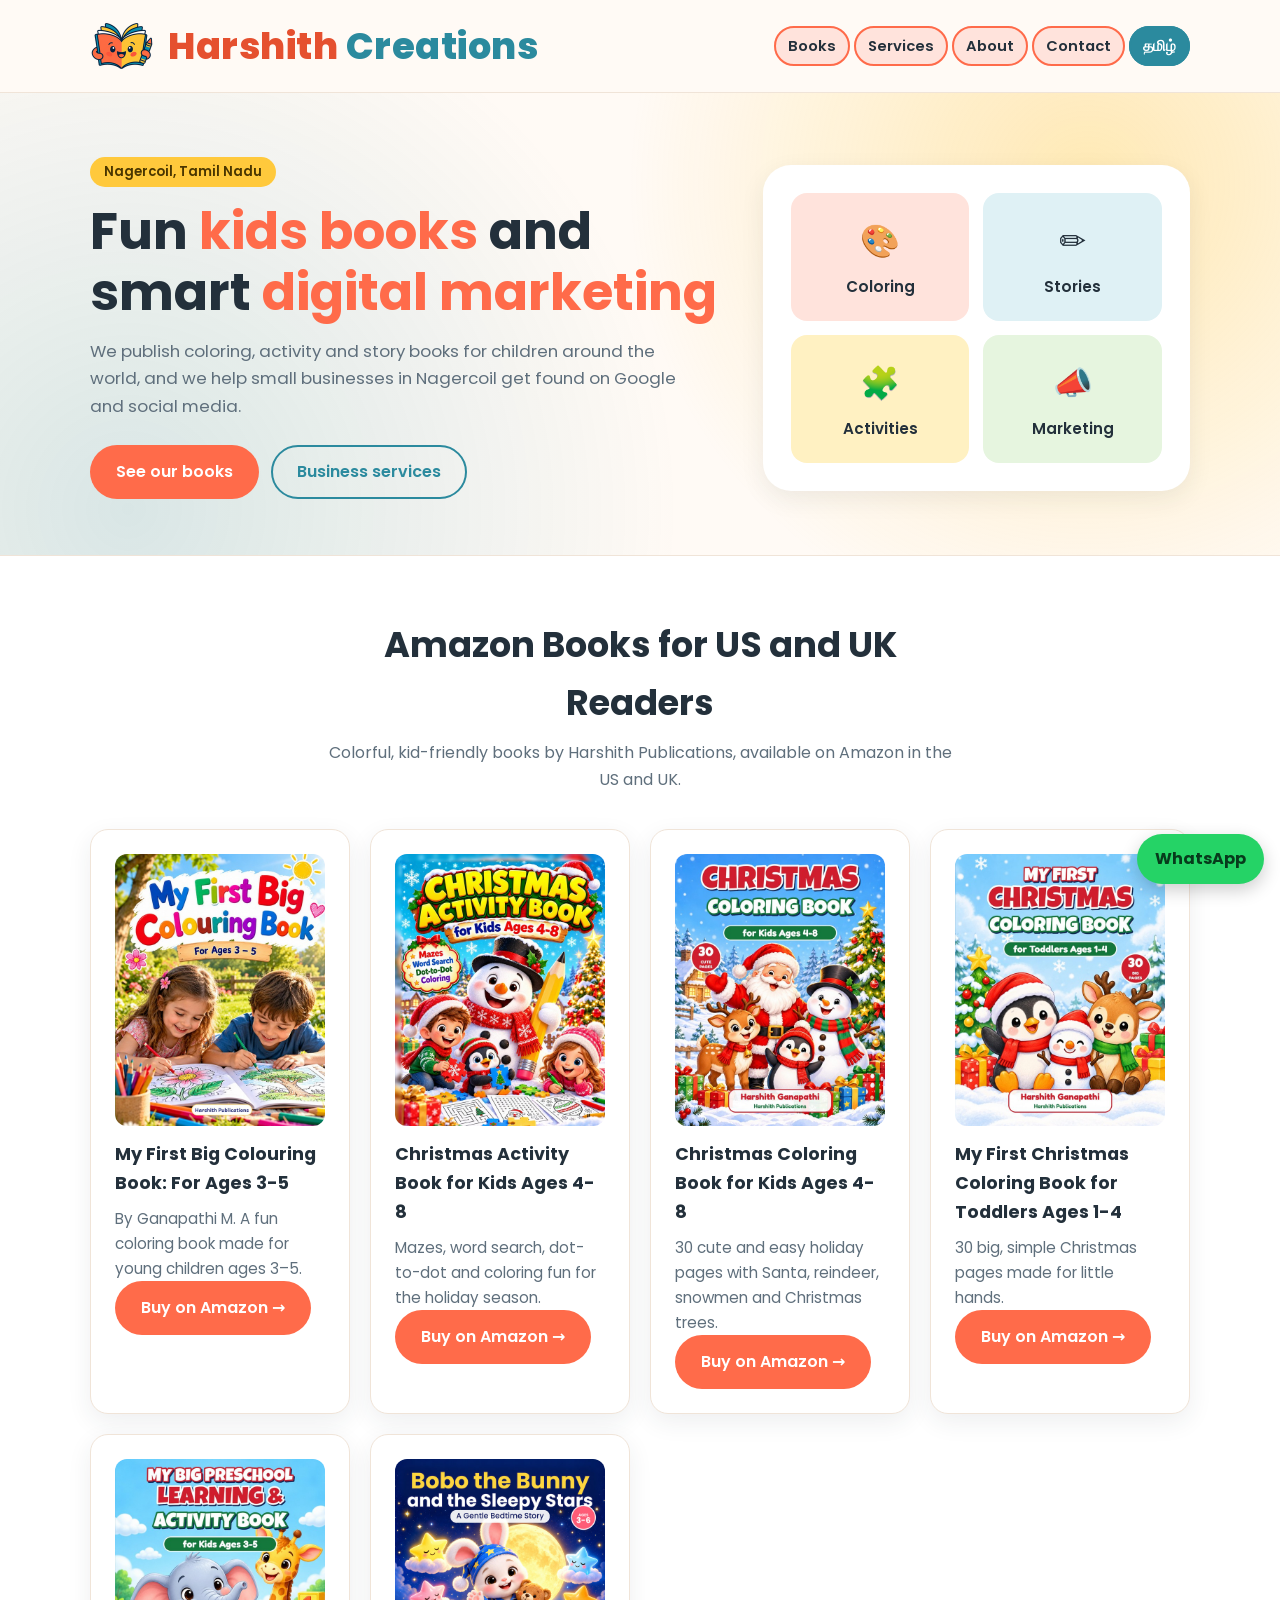
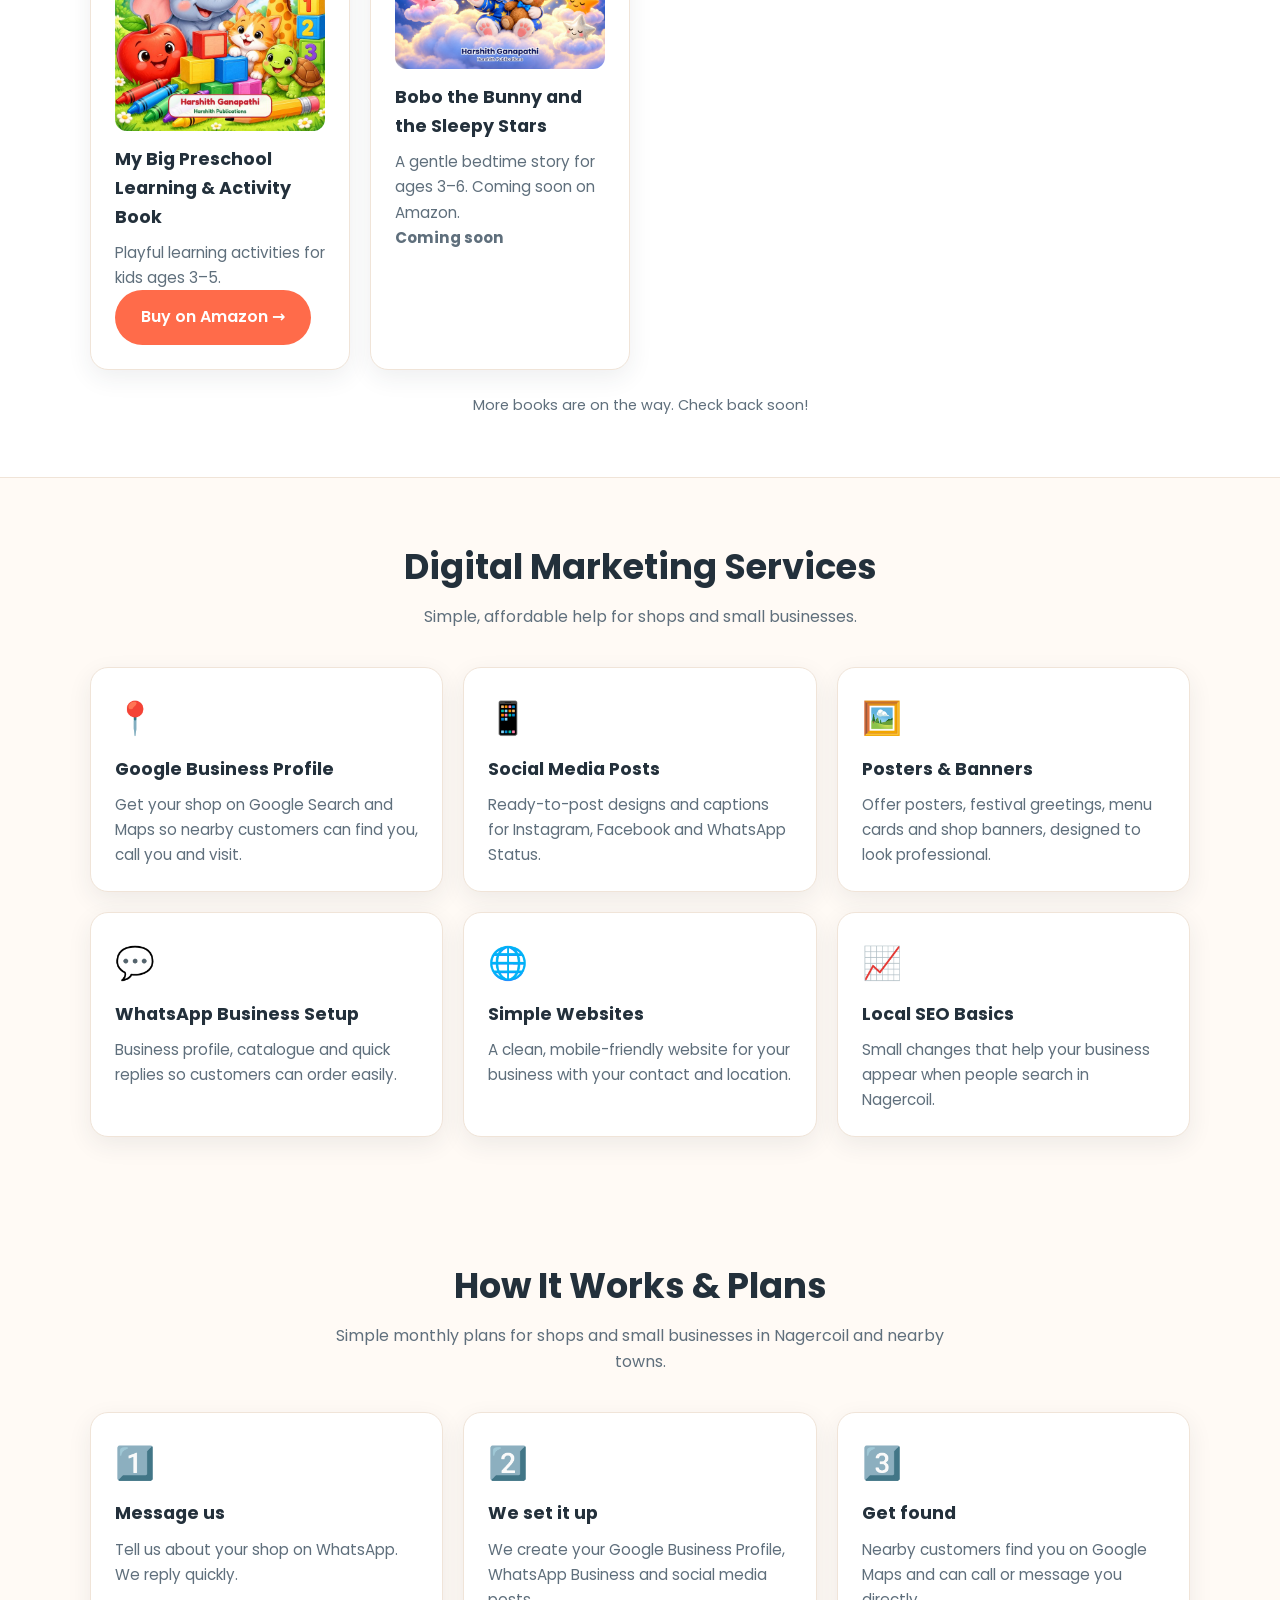
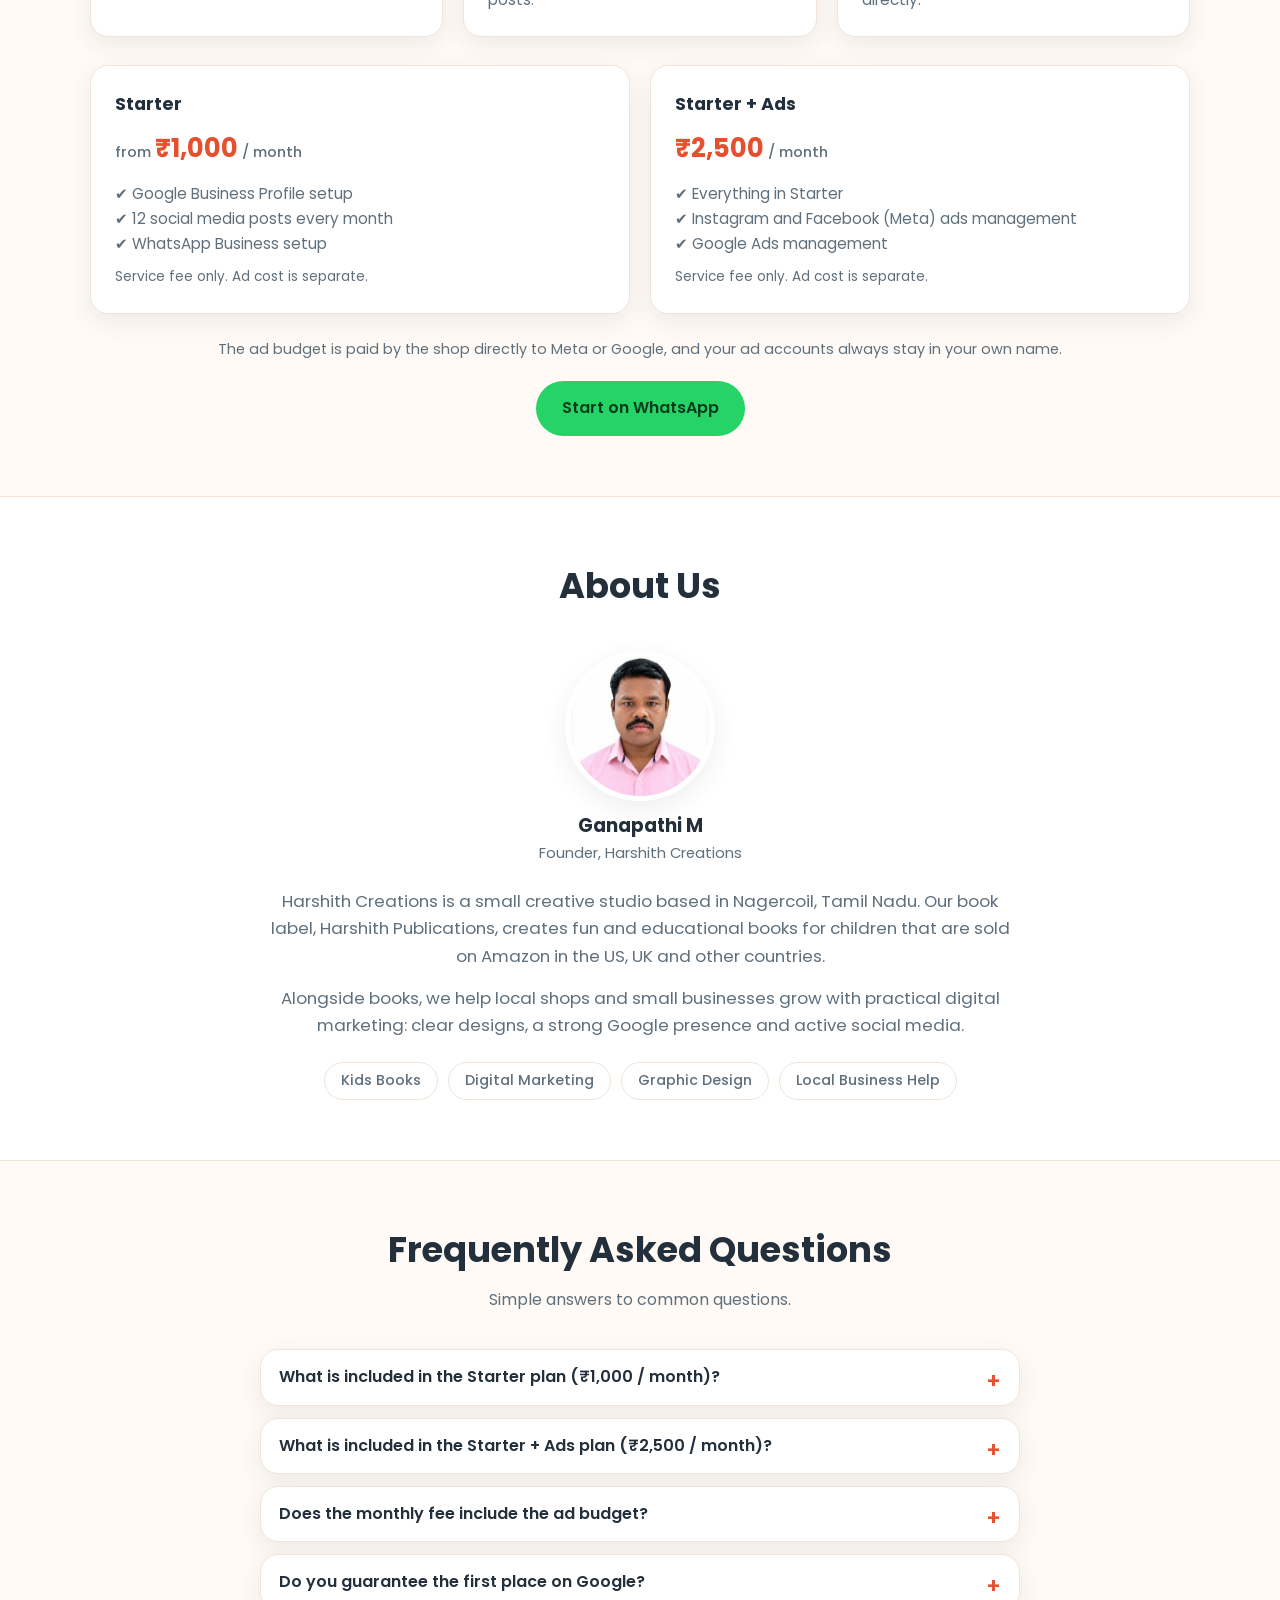
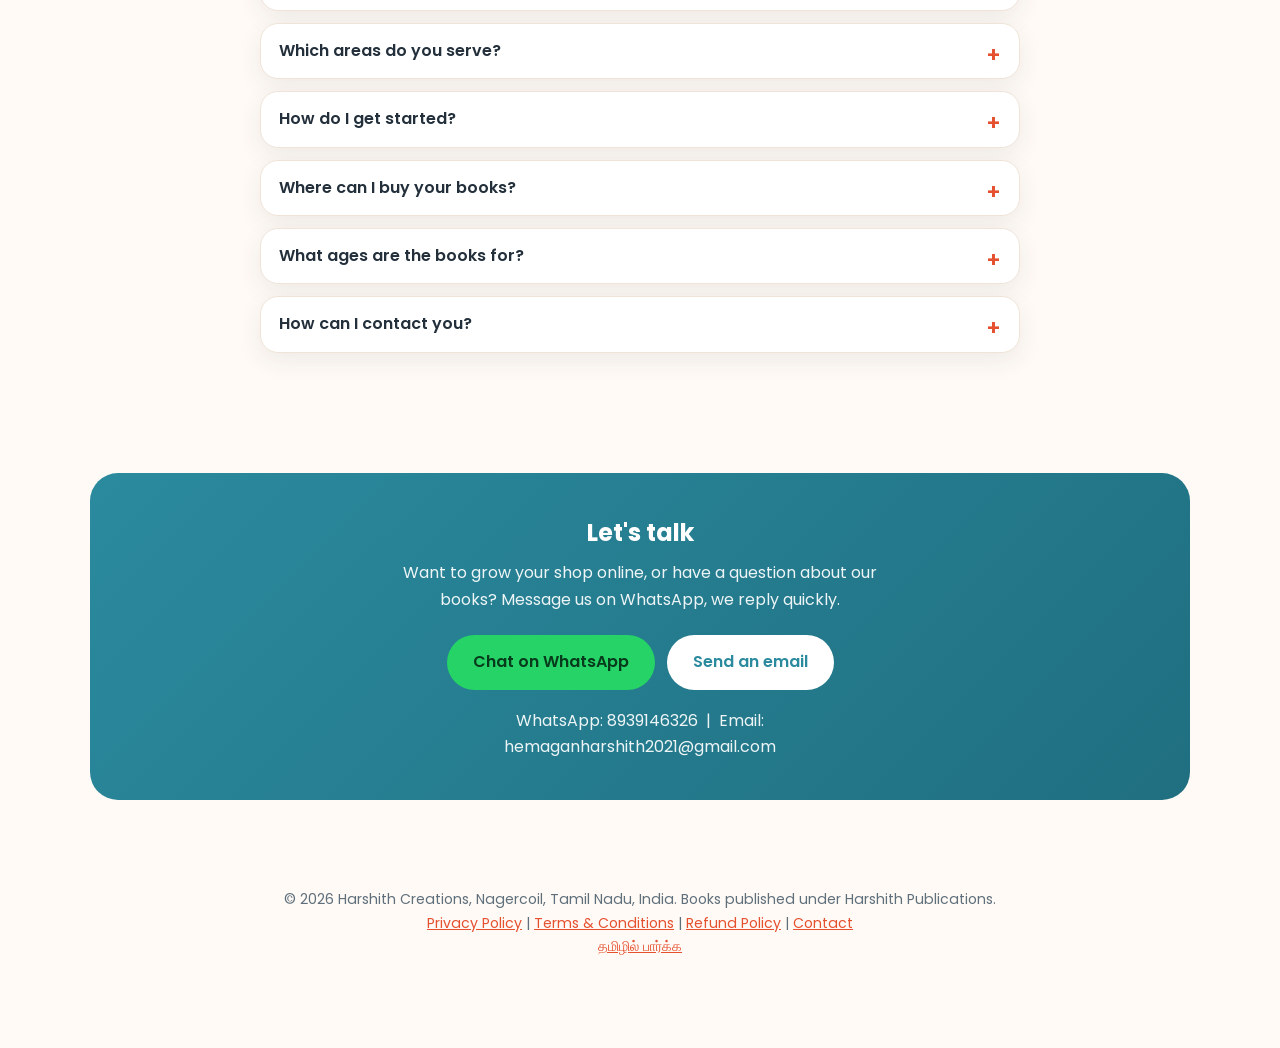
==== index.html @ a9f91e58 "Add links to privacy, terms, refund, and contact pages" ====
<!DOCTYPE html>
<html lang="en">
<head>
  <meta charset="utf-8">
  <meta name="viewport" content="width=device-width, initial-scale=1">
  <title>Harshith Creations | Kids Books &amp; Digital Marketing in Nagercoil</title>
  <meta name="description" content="Harshith Creations: kids coloring, activity and story books by Harshith Publications, plus digital marketing, Google Business Profile and design services for small businesses in Nagercoil, Tamil Nadu.">

  <!-- TODO: replace ganapathi2021 with your GitHub username (see README.txt) -->
  <link rel="canonical" href="https://ganapathi2021.github.io/harshithcreations/">
  <link rel="alternate" hreflang="en" href="https://ganapathi2021.github.io/harshithcreations/">
  <link rel="alternate" hreflang="ta" href="https://ganapathi2021.github.io/harshithcreations/ta.html">
  <link rel="alternate" hreflang="x-default" href="https://ganapathi2021.github.io/harshithcreations/">

  <meta property="og:title" content="Harshith Creations">
  <meta property="og:description" content="Kids books and digital marketing services from Nagercoil, Tamil Nadu.">
  <meta property="og:type" content="website">
    <meta property="og:image" content="https://ganapathi2021.github.io/harshithcreations/logo.png">

  <!-- Google Search Console verification tag goes here (Claude will give you the exact line) -->

  <link rel="preconnect" href="https://fonts.googleapis.com">
  <link rel="preconnect" href="https://fonts.gstatic.com" crossorigin>
  <link href="https://fonts.googleapis.com/css2?family=Poppins:wght@400;500;600;700&display=swap" rel="stylesheet">
  <link rel="icon" type="image/png" href="favicon.png">
  <link rel="apple-touch-icon" href="apple-touch-icon.png">
  <link rel="stylesheet" href="style.css?v=6">

  <script type="application/ld+json">
  {
    "@context": "https://schema.org",
    "@type": "ProfessionalService",
    "name": "Harshith Creations",
    "description": "Kids books publisher and digital marketing freelancer serving small businesses in Nagercoil, Tamil Nadu.",
    "url": "https://ganapathi2021.github.io/harshithcreations/",
    "areaServed": ["Nagercoil", "Kanyakumari", "Tamil Nadu"],
    "address": { "@type": "PostalAddress", "addressLocality": "Nagercoil", "addressRegion": "Tamil Nadu", "addressCountry": "IN" }
  }
  </script>
</head>
<body>

<header class="site-header">
  <div class="wrap nav">
    <a class="logo" href="#home"><img src="logo-small.png" alt="" width="40" height="40"><span class="logo-text">Harshith <span>Creations</span></span></a>
    <ul class="nav-links">
      <li><a href="#books">Books</a></li>
      <li><a href="#services">Services</a></li>
      <li><a href="#about">About</a></li>
      <li><a href="#contact">Contact</a></li>
      <li><a class="lang-btn" href="ta.html" hreflang="ta" lang="ta">தமிழ்</a></li>
    </ul>
  </div>
</header>

<main>
  <!-- HOME -->
  <section class="hero" id="home">
    <div class="wrap hero-grid">
      <div>
        <span class="eyebrow">Nagercoil, Tamil Nadu</span>
        <h1>Fun <em>kids books</em> and smart <em>digital marketing</em></h1>
        <p>We publish coloring, activity and story books for children around the world, and we help small businesses in Nagercoil get found on Google and social media.</p>
        <div class="btn-row">
          <a class="btn btn-primary" href="#books">See our books</a>
          <a class="btn btn-outline" href="#services">Business services</a>
        </div>
      </div>
      <div class="hero-art" aria-hidden="true">
        <div class="tile t1"><span class="emoji">🎨</span>Coloring</div>
        <div class="tile t2"><span class="emoji">✏️</span>Stories</div>
        <div class="tile t3"><span class="emoji">🧩</span>Activities</div>
        <div class="tile t4"><span class="emoji">📣</span>Marketing</div>
      </div>
    </div>
  </section>

  <!-- BOOKS -->
  <section class="alt" id="books">
    <div class="wrap">
      <div class="section-head">
                <h2>Amazon Books for US and UK Readers</h2>
        <p>Colorful, kid-friendly books by Harshith Publications, available on Amazon in the US and UK.</p>
      </div>
      <div class="grid cols-4">
        <!-- EDIT: change the title, text and Amazon link of each book. Copy a whole <article> block to add a new book. -->
        <article class="card">
                    <img class="book-cover-img" src="colouring-cover.jpg" width="600" height="776" alt="My First Big Colouring Book cover for ages 3 to 5" loading="lazy" style="width:100%;height:auto;aspect-ratio:600/776;object-fit:contain;border-radius:12px;margin-bottom:14px">
          <h3>My First Big Colouring Book: For Ages 3-5</h3>
          <p>By Ganapathi M. A fun coloring book made for young children ages 3–5.</p>
          <a class="btn btn-primary" href="https://www.amazon.com/dp/B0HP5ZJVD1" target="_blank" rel="noopener noreferrer">Buy on Amazon →</a>
        </article>
                <article class="card">
          <img class="book-cover-img" src="christmas-activity-cover.jpg" width="600" height="776" alt="Christmas Activity Book for Kids Ages 4-8 cover" loading="lazy" style="width:100%;height:auto;aspect-ratio:600/776;object-fit:contain;border-radius:12px;margin-bottom:14px">
          <h3>Christmas Activity Book for Kids Ages 4-8</h3>
          <p>Mazes, word search, dot-to-dot and coloring fun for the holiday season.</p>
          <a class="btn btn-primary" href="https://www.amazon.com/dp/B0HP4TWHZS" target="_blank" rel="noopener noreferrer">Buy on Amazon →</a>
        </article>
        <article class="card">
          <img class="book-cover-img" src="christmas-coloring-cover.jpg" width="600" height="776" alt="Christmas Coloring Book for Kids Ages 4-8 cover" loading="lazy" style="width:100%;height:auto;aspect-ratio:600/776;object-fit:contain;border-radius:12px;margin-bottom:14px">
          <h3>Christmas Coloring Book for Kids Ages 4-8</h3>
          <p>30 cute and easy holiday pages with Santa, reindeer, snowmen and Christmas trees.</p>
          <a class="btn btn-primary" href="https://www.amazon.com/dp/B0HP8HH8BW" target="_blank" rel="noopener noreferrer">Buy on Amazon →</a>
        </article>
        <article class="card">
          <img class="book-cover-img" src="toddler-coloring-cover.jpg" width="600" height="776" alt="My First Christmas Coloring Book for Toddlers Ages 1-4 cover" loading="lazy" style="width:100%;height:auto;aspect-ratio:600/776;object-fit:contain;border-radius:12px;margin-bottom:14px">
          <h3>My First Christmas Coloring Book for Toddlers Ages 1-4</h3>
          <p>30 big, simple Christmas pages made for little hands.</p>
          <a class="btn btn-primary" href="https://www.amazon.com/dp/B0HP7FWL5F" target="_blank" rel="noopener noreferrer">Buy on Amazon →</a>
        </article>
        <article class="card">
          <img class="book-cover-img" src="preschool-cover.jpg" width="600" height="776" alt="My Big Preschool Learning and Activity Book for kids ages 3 to 5 cover" loading="lazy" style="width:100%;height:auto;aspect-ratio:600/776;object-fit:contain;border-radius:12px;margin-bottom:14px">
          <h3>My Big Preschool Learning &amp; Activity Book</h3>
          <p>Playful learning activities for kids ages 3–5.</p>
          <a class="btn btn-primary" href="https://www.amazon.com/dp/B0HP746MTR" target="_blank" rel="noopener noreferrer">Buy on Amazon →</a>
        </article>
        <article class="card">
          <img class="book-cover-img" src="bobo-cover.jpg" width="600" height="600" alt="Bobo the Bunny and the Sleepy Stars bedtime picture book cover, ages 3 to 6" loading="lazy" style="width:100%;height:auto;aspect-ratio:1/1;object-fit:contain;border-radius:12px;margin-bottom:14px">
          <h3>Bobo the Bunny and the Sleepy Stars</h3>
          <p>A gentle bedtime story for ages 3–6. Coming soon on Amazon.</p>
          <p><strong>Coming soon</strong></p>
        </article>
      </div>
      <p class="note">More books are on the way. Check back soon!</p>
    </div>
  </section>

  <!-- SERVICES -->
  <section id="services">
    <div class="wrap">
      <div class="section-head">
        <h2>Digital Marketing Services</h2>
        <p>Simple, affordable help for shops and small businesses.</p>
      </div>
      <div class="grid cols-3">
        <article class="card"><span class="icon">📍</span><h3>Google Business Profile</h3><p>Get your shop on Google Search and Maps so nearby customers can find you, call you and visit.</p></article>
        <article class="card"><span class="icon">📱</span><h3>Social Media Posts</h3><p>Ready-to-post designs and captions for Instagram, Facebook and WhatsApp Status.</p></article>
        <article class="card"><span class="icon">🖼️</span><h3>Posters &amp; Banners</h3><p>Offer posters, festival greetings, menu cards and shop banners, designed to look professional.</p></article>
        <article class="card"><span class="icon">💬</span><h3>WhatsApp Business Setup</h3><p>Business profile, catalogue and quick replies so customers can order easily.</p></article>
        <article class="card"><span class="icon">🌐</span><h3>Simple Websites</h3><p>A clean, mobile-friendly website for your business with your contact and location.</p></article>
        <article class="card"><span class="icon">📈</span><h3>Local SEO Basics</h3><p>Small changes that help your business appear when people search in Nagercoil.</p></article>
      </div>
    </div>
  </section>
  <!-- PRICING -->
  <section id="pricing">
    <div class="wrap">
      <div class="section-head">
        <h2>How It Works &amp; Plans</h2>
        <p>Simple monthly plans for shops and small businesses in Nagercoil and nearby towns.</p>
      </div>
      <div class="grid cols-3">
        <article class="card"><span class="icon">1️⃣</span><h3>Message us</h3><p>Tell us about your shop on WhatsApp. We reply quickly.</p></article>
        <article class="card"><span class="icon">2️⃣</span><h3>We set it up</h3><p>We create your Google Business Profile, WhatsApp Business and social media posts.</p></article>
        <article class="card"><span class="icon">3️⃣</span><h3>Get found</h3><p>Nearby customers find you on Google Maps and can call or message you directly.</p></article>
      </div>
      <div class="grid cols-2" style="margin-top:28px">
        <article class="card">
          <h3>Starter</h3>
          <p style="font-size:1.6rem;font-weight:700;color:var(--brand-dark);margin:4px 0 12px"><span style="font-size:0.9rem;font-weight:500;color:var(--muted)">from </span>₹1,000<span style="font-size:0.9rem;font-weight:500;color:var(--muted)"> / month</span></p>
          <p>✔ Google Business Profile setup</p>
          <p>✔ 12 social media posts every month</p>
          <p>✔ WhatsApp Business setup</p>
                    <p style="font-size:0.85rem;margin-top:10px">Service fee only. Ad cost is separate.</p>
        </article>
        <article class="card">
          <h3>Starter + Ads</h3>
          <p style="font-size:1.6rem;font-weight:700;color:var(--brand-dark);margin:4px 0 12px">₹2,500<span style="font-size:0.9rem;font-weight:500;color:var(--muted)"> / month</span></p>
          <p>✔ Everything in Starter</p>
          <p>✔ Instagram and Facebook (Meta) ads management</p>
          <p>✔ Google Ads management</p>
                    <p style="font-size:0.85rem;margin-top:10px">Service fee only. Ad cost is separate.</p>
        </article>
      </div>
      <p class="note">The ad budget is paid by the shop directly to Meta or Google, and your ad accounts always stay in your own name.</p>
      <div class="btn-row" style="justify-content:center;margin-top:20px">
        <a class="btn btn-wa" href="https://wa.me/918939146326?text=Hello%20Harshith%20Creations%2C%20I%20want%20to%20know%20about%20your%20plans" target="_blank" rel="noopener">Start on WhatsApp</a>
      </div>
    </div>
  </section>
  <!-- ABOUT -->
  <section class="alt" id="about">
    <div class="wrap">
      <div class="section-head"><h2>About Us</h2></div>
      <div class="owner">
        <img src="owner.jpg" alt="Ganapathi, founder of Harshith Creations" width="150" height="150">
        <p class="owner-name">Ganapathi M</p>
        
        <p class="owner-role">Founder, Harshith Creations</p>
      </div>
      <div class="about-text">
        <p>Harshith Creations is a small creative studio based in Nagercoil, Tamil Nadu. Our book label, Harshith Publications, creates fun and educational books for children that are sold on Amazon in the US, UK and other countries.</p>
        <p>Alongside books, we help local shops and small businesses grow with practical digital marketing: clear designs, a strong Google presence and active social media.</p>
        <div class="chips">
          <span class="chip">Kids Books</span><span class="chip">Digital Marketing</span><span class="chip">Graphic Design</span><span class="chip">Local Business Help</span>
        </div>
      </div>
    </div>
  </section>
  <!-- FAQ -->
  <section id="faq">
    <div class="wrap">
      <div class="section-head">
        <h2>Frequently Asked Questions</h2>
        <p>Simple answers to common questions.</p>
      </div>
      <div class="faq">
        <details>
          <summary>What is included in the Starter plan (₹1,000 / month)?</summary>
          <p>Google Business Profile setup, 12 social media posts every month, and WhatsApp Business setup.</p>
        </details>
        <details>
          <summary>What is included in the Starter + Ads plan (₹2,500 / month)?</summary>
          <p>Everything in the Starter plan, plus management of your Instagram, Facebook (Meta) and Google Ads campaigns.</p>
        </details>
        <details>
          <summary>Does the monthly fee include the ad budget?</summary>
          <p>No. The monthly fee is for our service only. The ad budget is paid by the shop directly to Meta or Google, and your ad accounts always stay in your own name.</p>
        </details>
        <details>
          <summary>Do you guarantee the first place on Google?</summary>
          <p>No. Nobody can guarantee a Google ranking. We set up everything correctly so that your business is easier to find.</p>
        </details>
        <details>
          <summary>Which areas do you serve?</summary>
          <p>Shops and small businesses in Nagercoil, Therakalputhoor, Radhapuram, Tirunelveli district and Kanyakumari.</p>
        </details>
        <details>
          <summary>How do I get started?</summary>
          <p>Send us a message on WhatsApp and tell us about your shop. We take care of the rest.</p>
        </details>
        <details>
          <summary>Where can I buy your books?</summary>
          <p>Harshith Publications books are available on Amazon. Click the "Buy on Amazon" button in the Books section.</p>
        </details>
        <details>
          <summary>What ages are the books for?</summary>
          <p>Coloring, activity and story books for children from about 1 to 8 years old.</p>
        </details>
        <details>
          <summary>How can I contact you?</summary>
          <p>WhatsApp: 8939146326, or email: hemaganharshith2021@gmail.com</p>
        </details>
      </div>
    </div>
  </section>
  <!-- CONTACT -->
  <section id="contact">
    <div class="wrap">
      <div class="contact-box">
        <h2>Let's talk</h2>
        <p>Want to grow your shop online, or have a question about our books? Message us on WhatsApp, we reply quickly.</p>
        <div class="btn-row" style="justify-content:center">
          <!-- TODO: replace 918939146326 with your number: country code 91 + 10 digits, no spaces or + sign -->
          <a class="btn btn-wa" href="https://wa.me/918939146326?text=Hello%20Harshith%20Creations" target="_blank" rel="noopener">Chat on WhatsApp</a>
          <!-- TODO: replace with your public business email -->
          <a class="btn btn-light" href="mailto:hemaganharshith2021@gmail.com">Send an email</a>
                  </div>
                <p style="margin-top:18px;margin-bottom:0">WhatsApp: 8939146326 &nbsp;|&nbsp; Email: hemaganharshith2021@gmail.com</p>
      </div>
    </div>
  </section>
</main>

<footer>
  <div class="wrap">
    <p>© 2026 Harshith Creations, Nagercoil, Tamil Nadu, India. Books published under Harshith Publications.</p>
    <p><a href="privacy.html">Privacy Policy</a> | <a href="terms.html">Terms &amp; Conditions</a> | <a href="refund.html">Refund Policy</a> | <a href="contact.html">Contact</a></p>
    <p><a href="ta.html" hreflang="ta" lang="ta">தமிழில் பார்க்க</a></p>
  </div>
</footer>

<a class="wa-float" href="https://wa.me/918939146326?text=Hello%20Harshith%20Creations" target="_blank" rel="noopener" aria-label="Chat on WhatsApp">WhatsApp</a>

</body>
</html>
---- style.css ----
/* Harshith Creations - main stylesheet (shared by English and Tamil pages) */
:root {
  --brand: #ff6b4a;
  --brand-dark: #e5502f;
  --accent: #2b8a9e;
  --sun: #ffc93c;
  --ink: #23303b;
  --muted: #5f6f7c;
  --bg: #fffaf5;
  --card: #ffffff;
  --line: #f0e4d8;
  --radius: 18px;
  --shadow: 0 8px 24px rgba(35, 48, 59, 0.08);
}

* { box-sizing: border-box; margin: 0; padding: 0; }
html { scroll-behavior: smooth; scroll-padding-top: 76px; }
body {
  font-family: "Poppins", "Noto Sans Tamil", system-ui, -apple-system, "Segoe UI", sans-serif;
  color: var(--ink);
  background: var(--bg);
  line-height: 1.65;
  font-size: 16px;
}
img { max-width: 100%; display: block; }
a { color: inherit; }
.wrap { width: min(1100px, 100% - 32px); margin-inline: auto; }

/* Header */
.site-header {
  position: sticky; top: 0; z-index: 50;
  background: rgba(255, 250, 245, 0.94);
  backdrop-filter: blur(8px);
  border-bottom: 1px solid var(--line);
}
.nav { display: flex; align-items: center; justify-content: space-between; gap: 12px; min-height: 64px; }
.logo { font-weight: 700; font-size: 1.15rem; text-decoration: none; color: var(--brand-dark); }
.logo span { color: var(--accent); }
.nav-links { display: flex; align-items: center; gap: 4px; list-style: none; }
.nav-links a {
  text-decoration: none; padding: 8px 12px; border-radius: 999px;
  font-size: 0.92rem; font-weight: 500;
}
.nav-links a:hover { background: var(--line); }
.lang-btn {
  background: var(--accent); color: #fff !important; font-weight: 600;
}
.lang-btn:hover { background: #1f6f80 !important; }

@media (max-width: 720px) {
  .nav { flex-wrap: wrap; padding: 8px 0; }
  .nav-links { width: 100%; overflow-x: auto; padding-bottom: 4px; }
  .nav-links a { white-space: nowrap; padding: 6px 10px; font-size: 0.85rem; }
}

/* Hero */
.hero {
  padding: 64px 0 56px;
  background:
    radial-gradient(circle at 85% 20%, rgba(255, 201, 60, 0.35), transparent 40%),
    radial-gradient(circle at 10% 90%, rgba(43, 138, 158, 0.18), transparent 45%),
    var(--bg);
}
.hero-grid { display: grid; gap: 32px; align-items: center; }
@media (min-width: 820px) { .hero-grid { grid-template-columns: 1.2fr 0.8fr; } }
.eyebrow {
  display: inline-block; background: var(--sun); color: #4a3600;
  padding: 4px 14px; border-radius: 999px; font-size: 0.82rem; font-weight: 600; margin-bottom: 14px;
}
.hero h1 { font-size: clamp(2rem, 5vw, 3.2rem); line-height: 1.2; margin-bottom: 14px; }
.hero h1 em { font-style: normal; color: var(--brand); }
.hero p { color: var(--muted); font-size: 1.05rem; max-width: 54ch; margin-bottom: 24px; }
.btn-row { display: flex; flex-wrap: wrap; gap: 12px; }
.btn {
  display: inline-block; text-decoration: none; font-weight: 600;
  padding: 12px 24px; border-radius: 999px; border: 2px solid transparent;
  transition: transform 0.15s ease, background 0.15s ease;
}
.btn:hover { transform: translateY(-2px); }
.btn-primary { background: var(--brand); color: #fff; }
.btn-primary:hover { background: var(--brand-dark); }
.btn-outline { border-color: var(--accent); color: var(--accent); }
.btn-outline:hover { background: var(--accent); color: #fff; }

.hero-art {
  background: var(--card); border-radius: 28px; box-shadow: var(--shadow);
  padding: 28px; display: grid; grid-template-columns: repeat(2, 1fr); gap: 14px;
}
.tile {
  border-radius: 16px; padding: 22px 12px; text-align: center; font-weight: 600; font-size: 0.95rem;
}
.tile .emoji { display: block; font-size: 2rem; margin-bottom: 6px; }
.t1 { background: #ffe3dc; } .t2 { background: #dff1f5; }
.t3 { background: #fff1c2; } .t4 { background: #e6f5df; }

/* Sections */
section { padding: 60px 0; }
section.alt { background: #fff; border-block: 1px solid var(--line); }
.section-head { text-align: center; max-width: 640px; margin: 0 auto 36px; }
.section-head h2 { font-size: clamp(1.6rem, 4vw, 2.2rem); margin-bottom: 8px; }
.section-head p { color: var(--muted); }

.grid { display: grid; gap: 20px; }
@media (min-width: 640px) { .grid.cols-2 { grid-template-columns: repeat(2, 1fr); } }
@media (min-width: 900px) { .grid.cols-3 { grid-template-columns: repeat(3, 1fr); } }
@media (min-width: 900px) { .grid.cols-4 { grid-template-columns: repeat(4, 1fr); } }
@media (min-width: 640px) and (max-width: 899px) { .grid.cols-4 { grid-template-columns: repeat(2, 1fr); } }

.card {
  background: var(--card); border: 1px solid var(--line); border-radius: var(--radius);
  padding: 24px; box-shadow: var(--shadow);
}
.card h3 { font-size: 1.1rem; margin-bottom: 8px; }
.card p { color: var(--muted); font-size: 0.95rem; }
.card .icon { font-size: 2rem; margin-bottom: 10px; display: block; }
.card .link { display: inline-block; margin-top: 14px; font-weight: 600; color: var(--brand-dark); text-decoration: none; }
.card .link:hover { text-decoration: underline; }

.book-cover {
  aspect-ratio: 3 / 4; border-radius: 12px; margin-bottom: 14px;
  display: grid; place-items: center; text-align: center; padding: 14px;
  font-weight: 700; font-size: 1.05rem; color: #fff;
}
.bc1 { background: linear-gradient(135deg, #ff6b4a, #ffa07a); }
.bc2 { background: linear-gradient(135deg, #2b8a9e, #6cc3d3); }
.bc3 { background: linear-gradient(135deg, #e0a800, #ffd966); color: #4a3600; }
.bc4 { background: linear-gradient(135deg, #3b9a57, #8fd19e); }

.note { text-align: center; color: var(--muted); font-size: 0.9rem; margin-top: 24px; }

/* About + Contact */
.about-text { max-width: 760px; margin-inline: auto; text-align: center; color: var(--muted); font-size: 1.05rem; }
.about-text p + p { margin-top: 14px; }
.chips { display: flex; flex-wrap: wrap; justify-content: center; gap: 10px; margin-top: 22px; }
.chip { background: var(--card); border: 1px solid var(--line); border-radius: 999px; padding: 6px 16px; font-size: 0.9rem; font-weight: 500; }

.contact-box {
  background: linear-gradient(135deg, var(--accent), #1f6f80); color: #fff;
  border-radius: 28px; padding: 40px 24px; text-align: center;
}
.contact-box h2 { margin-bottom: 8px; }
.contact-box p { opacity: 0.92; max-width: 52ch; margin: 0 auto 22px; }
.btn-wa { background: #25d366; color: #073b1c; }
.btn-wa:hover { background: #1fb957; }
.btn-light { background: #fff; color: var(--accent); }

/* Footer + floating WhatsApp */
footer { padding: 28px 0 90px; text-align: center; color: var(--muted); font-size: 0.88rem; }
footer a { color: var(--brand-dark); }
.wa-float {
  position: fixed; right: 16px; bottom: 16px; z-index: 60;
  background: #25d366; color: #073b1c; text-decoration: none; font-weight: 700;
  padding: 12px 18px; border-radius: 999px; box-shadow: 0 6px 18px rgba(0, 0, 0, 0.2);
}
.wa-float:hover { background: #1fb957; }

/* Logo image in header */
.logo { display: inline-flex; align-items: center; gap: 10px; }
.logo img { height: 40px; width: 40px; object-fit: contain; }

/* Owner photo in About */
.owner { text-align: center; margin-bottom: 22px; }
.owner img {
  width: 150px; height: 150px; border-radius: 50%; object-fit: cover; object-position: center top;
  margin: 0 auto 10px; border: 5px solid #fff; box-shadow: var(--shadow);
}
.owner-name { font-weight: 700; font-size: 1.15rem; }
.owner-role { color: var(--muted); font-size: 0.92rem; }

.logo .logo-text { color: var(--brand-dark); }
.logo .logo-text span { color: var(--accent); }

/* Mobile layout fixes: keep the full navigation visible, including the language switch */
@media (max-width: 720px) {
  .nav {
    align-items: center;
    gap: 8px;
  }
  .logo {
    min-width: 0;
    max-width: 100%;
    font-size: clamp(0.95rem, 4.2vw, 1.15rem);
    gap: 7px;
  }
  .logo img {
    width: 36px;
    height: 36px;
    flex: 0 0 36px;
  }
  .nav-links {
    display: flex;
    flex-wrap: wrap;
    justify-content: center;
    align-items: center;
    width: 100%;
    overflow: visible;
    gap: 4px;
    padding: 4px 0 8px;
  }
  .nav-links li {
    flex: 0 0 auto;
  }
  .nav-links a {
    display: inline-block;
    white-space: nowrap;
    padding: 7px 9px;
    font-size: 0.82rem;
  }
  .hero {
    padding: 42px 0 38px;
  }
  section {
    padding: 44px 0;
  }
  .card {
    padding: 18px;
  }
  .btn-row .btn {
    max-width: 100%;
    text-align: center;
  }
}


/* Strong mobile navigation fix */
@media screen and (max-width: 720px) {
  .site-header { position: sticky; top: 0; }
  .nav { display: flex; flex-direction: column; align-items: stretch; }
  .nav .logo { align-self: flex-start; }
  .nav-links {
    display: flex !important;
    flex-wrap: wrap !important;
    justify-content: flex-start !important;
    width: 100% !important;
    max-width: 100%;
    overflow-x: visible !important;
    overflow-y: visible !important;
    white-space: normal !important;
    scrollbar-width: none;
  }
  .nav-links::-webkit-scrollbar { display: none; }
  .nav-links li { display: block; }
  .nav-links a { padding: 6px 8px !important; font-size: 0.8rem !important; }
  .hero-grid { grid-template-columns: minmax(0, 1fr); }
  .wrap { width: calc(100% - 28px); }
}


/* Actual book cover image */
.book-cover-img { display: block; width: 100%; aspect-ratio: 3 / 4; height: auto; object-fit: cover; border-radius: 12px; margin-bottom: 14px; }


/* Bigger header logo */
.logo { font-size: 1.7rem; gap: 12px; }
.logo .logo-text { font-weight: 800; letter-spacing: 0.3px; }
.logo img { width: 54px; height: 54px; flex: 0 0 54px; }
.nav { min-height: 80px; }
@media (max-width: 720px) {
  .logo { font-size: clamp(1.2rem, 5.6vw, 1.55rem); }
  .logo img { width: 46px; height: 46px; flex: 0 0 46px; }
  .nav { min-height: 0; }
}


/* Extra-large brand name */
.logo { font-size: 2.3rem; gap: 14px; }
.logo .logo-text { font-weight: 800; letter-spacing: 0.5px; line-height: 1.1; }
.logo img { width: 64px; height: 64px; flex: 0 0 64px; }
.nav { min-height: 92px; }
@media (max-width: 720px) {
  .logo { font-size: clamp(1.35rem, 6.4vw, 1.9rem); }
  .logo img { width: 50px; height: 50px; flex: 0 0 50px; }
  .nav { min-height: 0; }
}

  
/* Menu links as buttons */
.nav-links a {
  background: #ffe3dc;
  border: 2px solid var(--brand);
  color: var(--ink);
  font-weight: 600;
}
.nav-links a:hover { background: var(--sun); }
.nav-links a.lang-btn { background: var(--accent); border-color: var(--accent); color: #fff !important; }
.nav-links a.lang-btn:hover { background: #1f6f80 !important; }

/* FAQ section */
.faq { max-width: 760px; margin: 0 auto; display: grid; gap: 12px; }
.faq details { background: var(--card); border: 1px solid var(--line); border-radius: var(--radius); padding: 14px 18px; box-shadow: var(--shadow); }
.faq summary { cursor: pointer; font-weight: 600; list-style: none; position: relative; padding-right: 28px; }
.faq summary::-webkit-details-marker { display: none; }
.faq summary::after { content: "+"; position: absolute; right: 0; top: 0; font-size: 1.3rem; color: var(--brand-dark); }
.faq details[open] summary::after { content: "−"; }
.faq details p { color: var(--muted); margin-top: 10px; font-size: 0.95rem; }
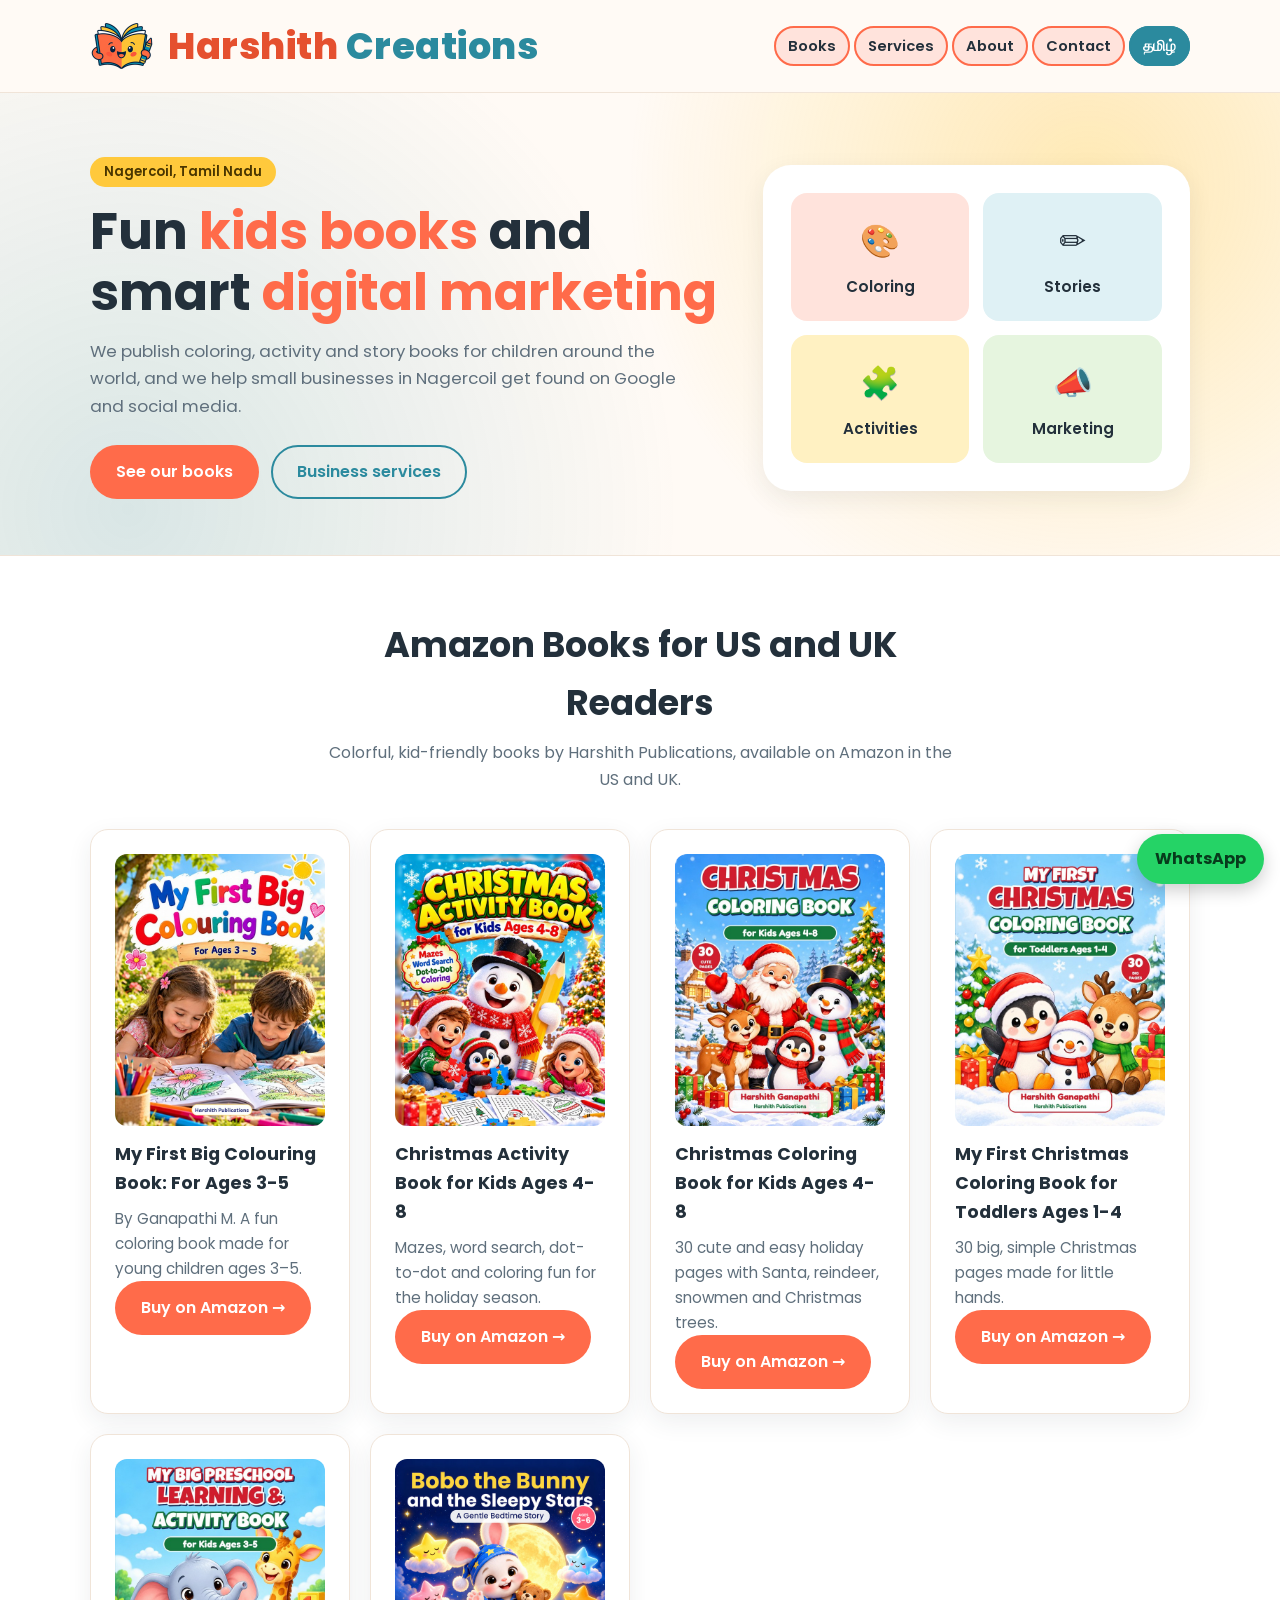
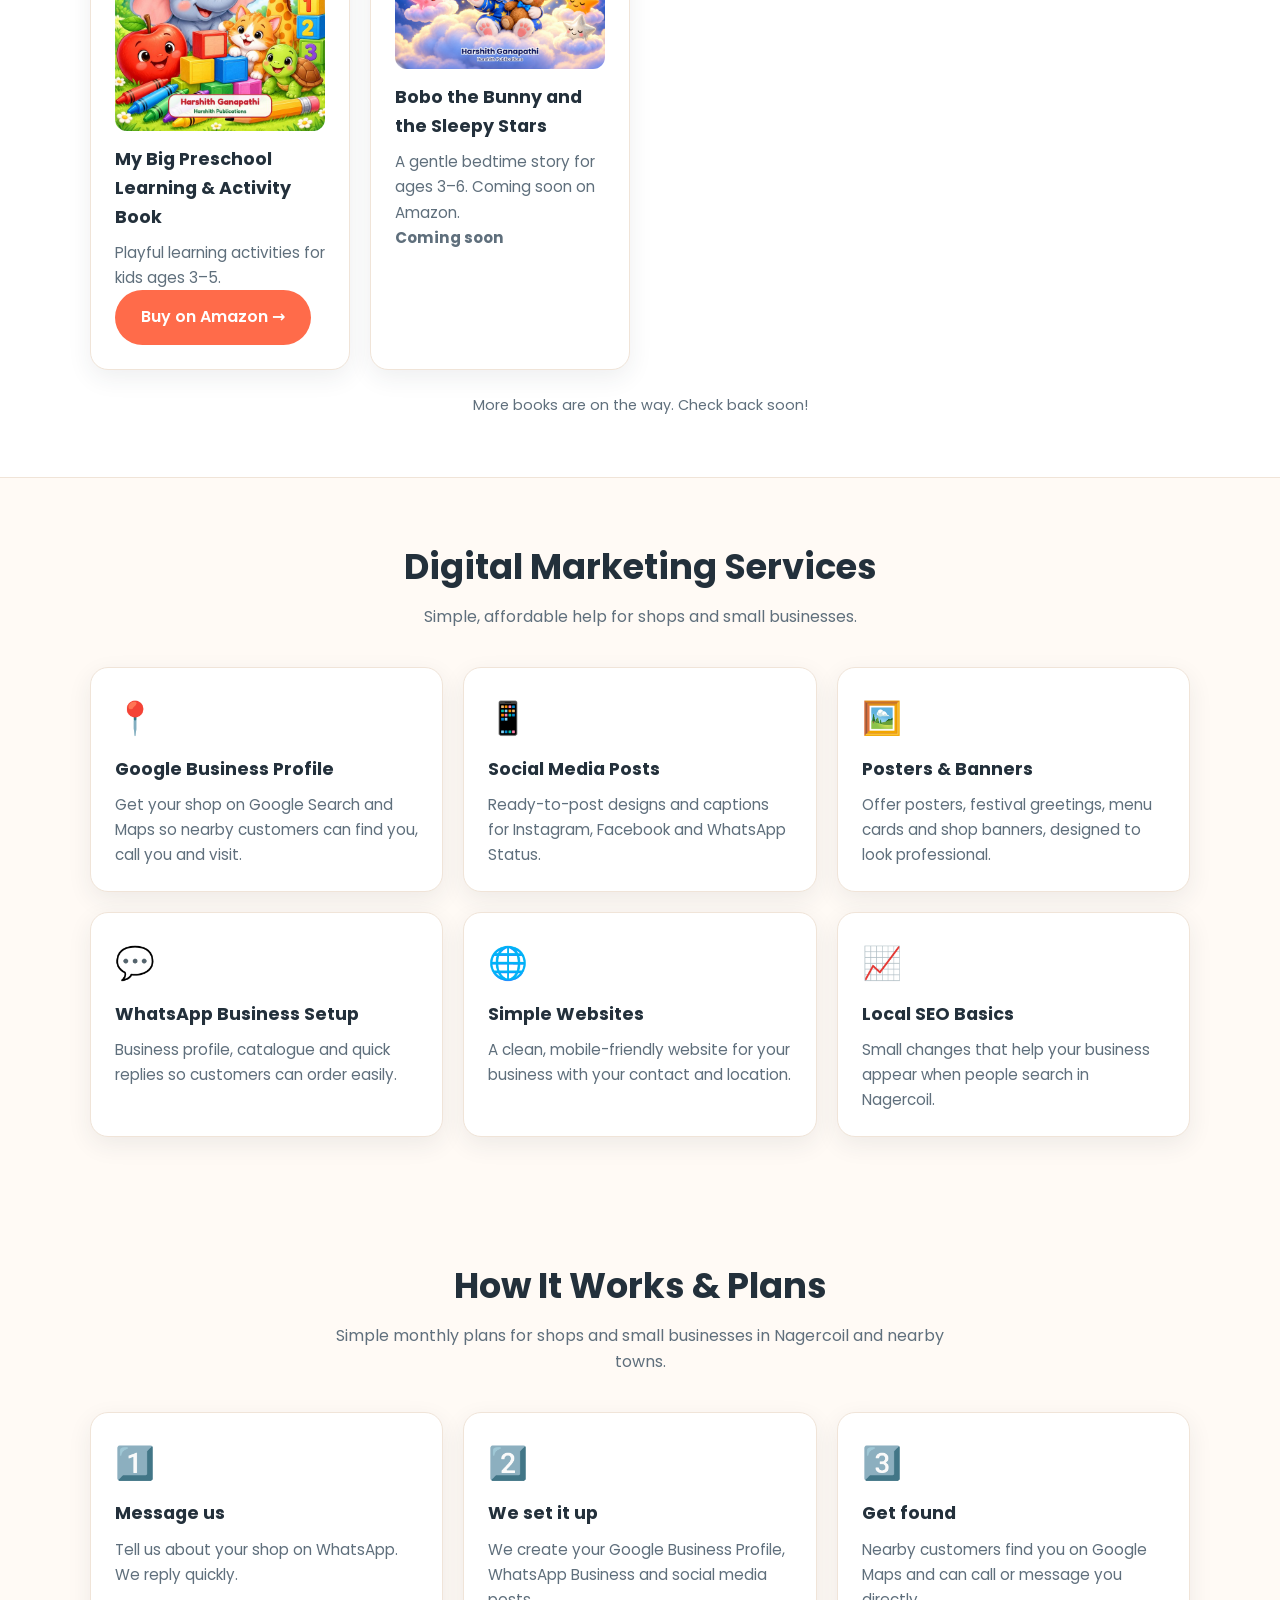
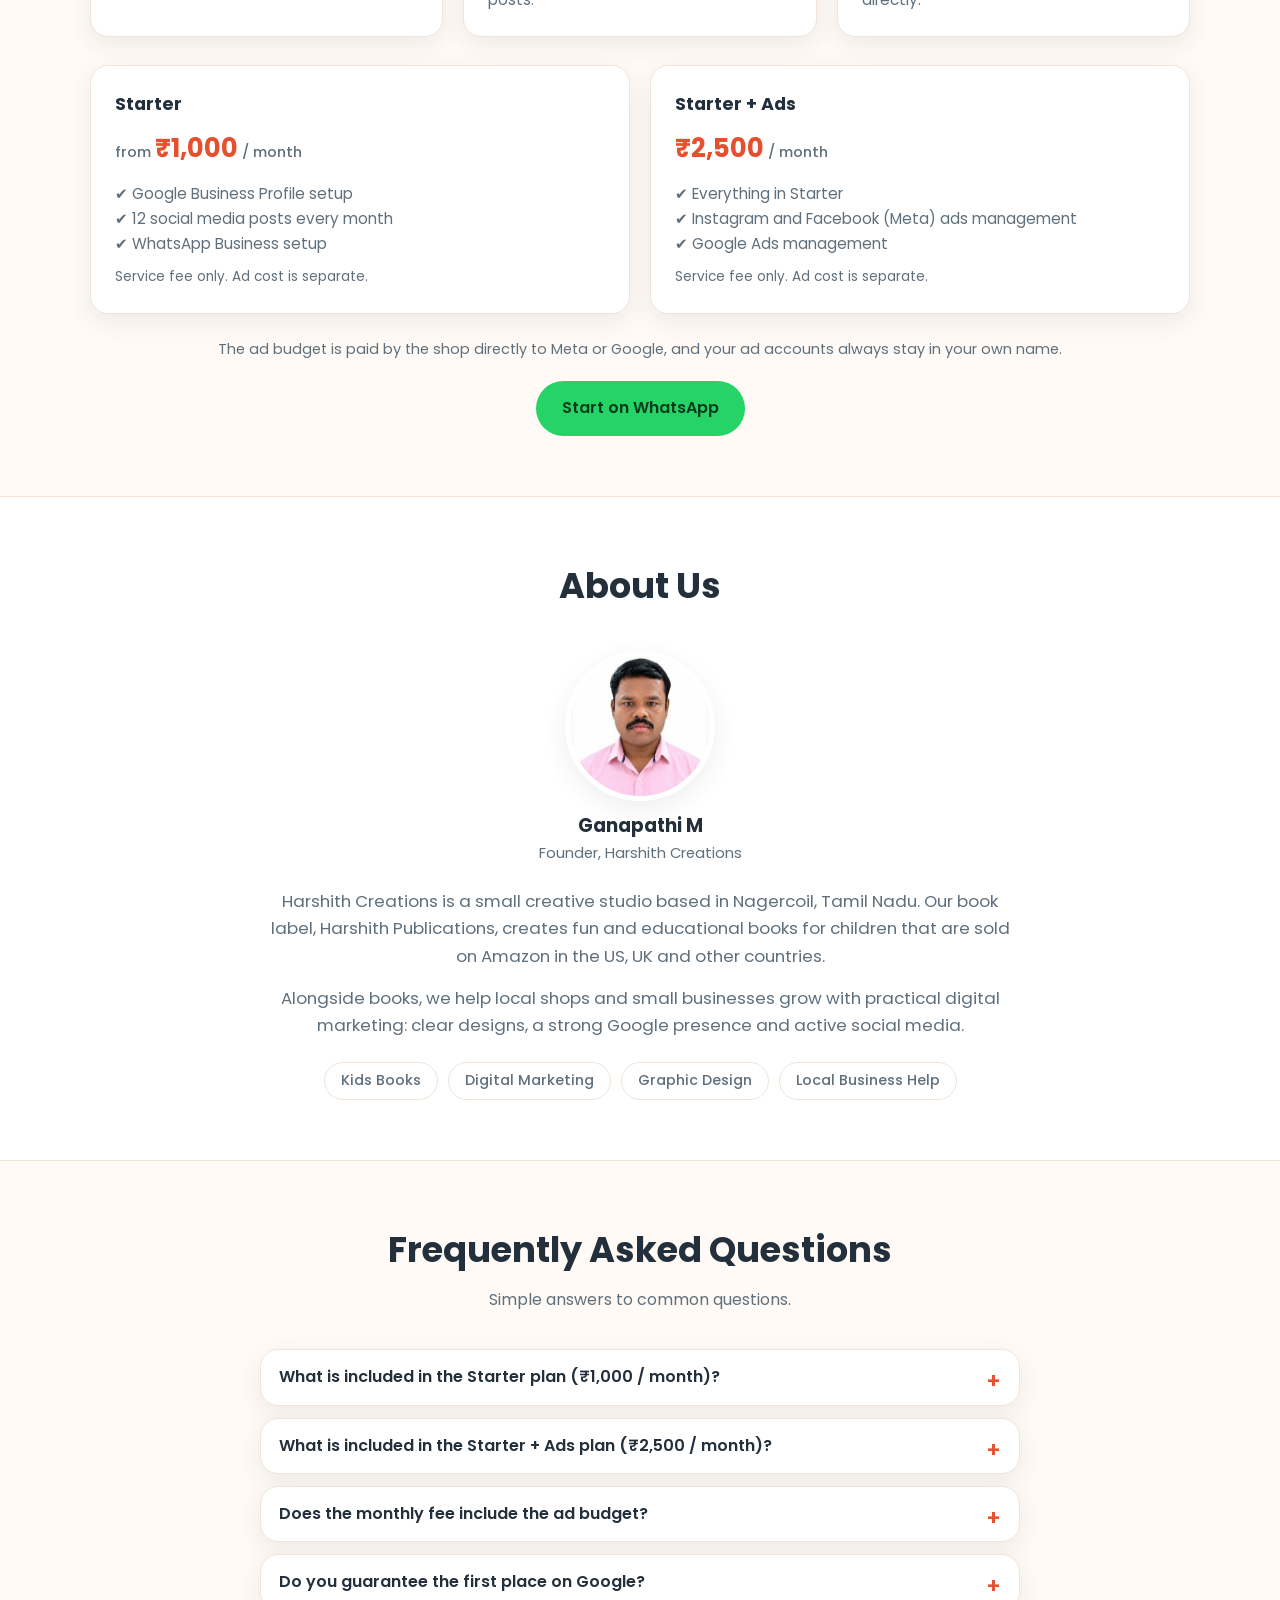
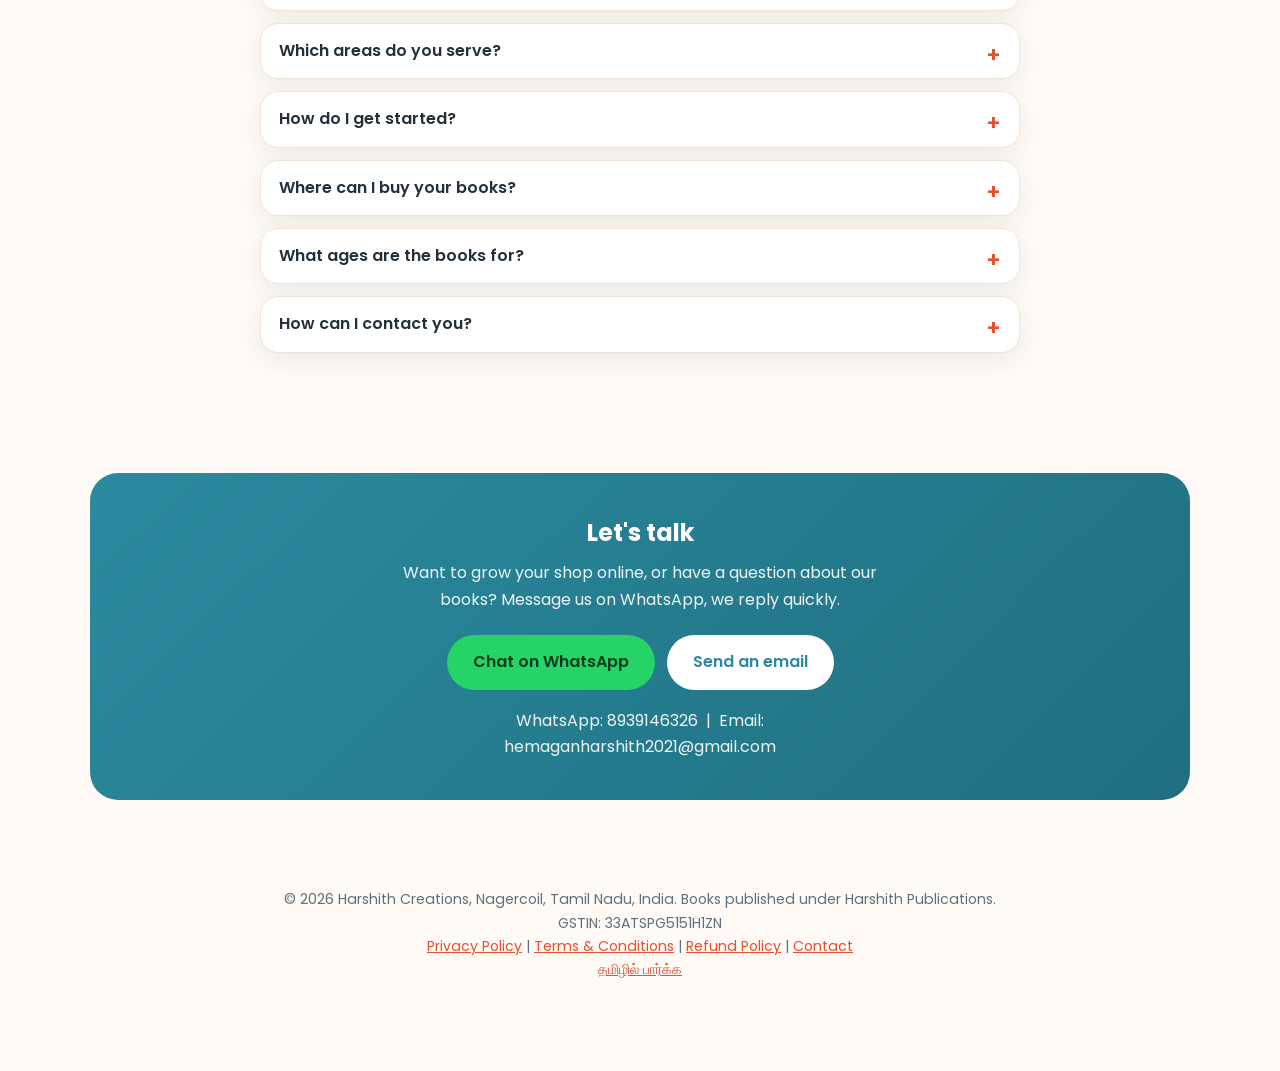
==== commit 0162fc52: "Update index.html" ====
--- a/index.html
+++ b/index.html
@@ -223,7 +223,7 @@
         </details>
         <details>
           <summary>Which areas do you serve?</summary>
-          <p>Shops and small businesses in Nagercoil, Therakalputhoor, Radhapuram, Tirunelveli district and Kanyakumari.</p>
+                   <p>Shops and small businesses across the whole of Kanyakumari district and Tirunelveli district, including Nagercoil and Radhapuram.</p>
         </details>
         <details>
           <summary>How do I get started?</summary>
@@ -265,6 +265,7 @@
 <footer>
   <div class="wrap">
     <p>© 2026 Harshith Creations, Nagercoil, Tamil Nadu, India. Books published under Harshith Publications.</p>
+        <p>GSTIN: 33ATSPG5151H1ZN</p>
     <p><a href="privacy.html">Privacy Policy</a> | <a href="terms.html">Terms &amp; Conditions</a> | <a href="refund.html">Refund Policy</a> | <a href="contact.html">Contact</a></p>
     <p><a href="ta.html" hreflang="ta" lang="ta">தமிழில் பார்க்க</a></p>
   </div>
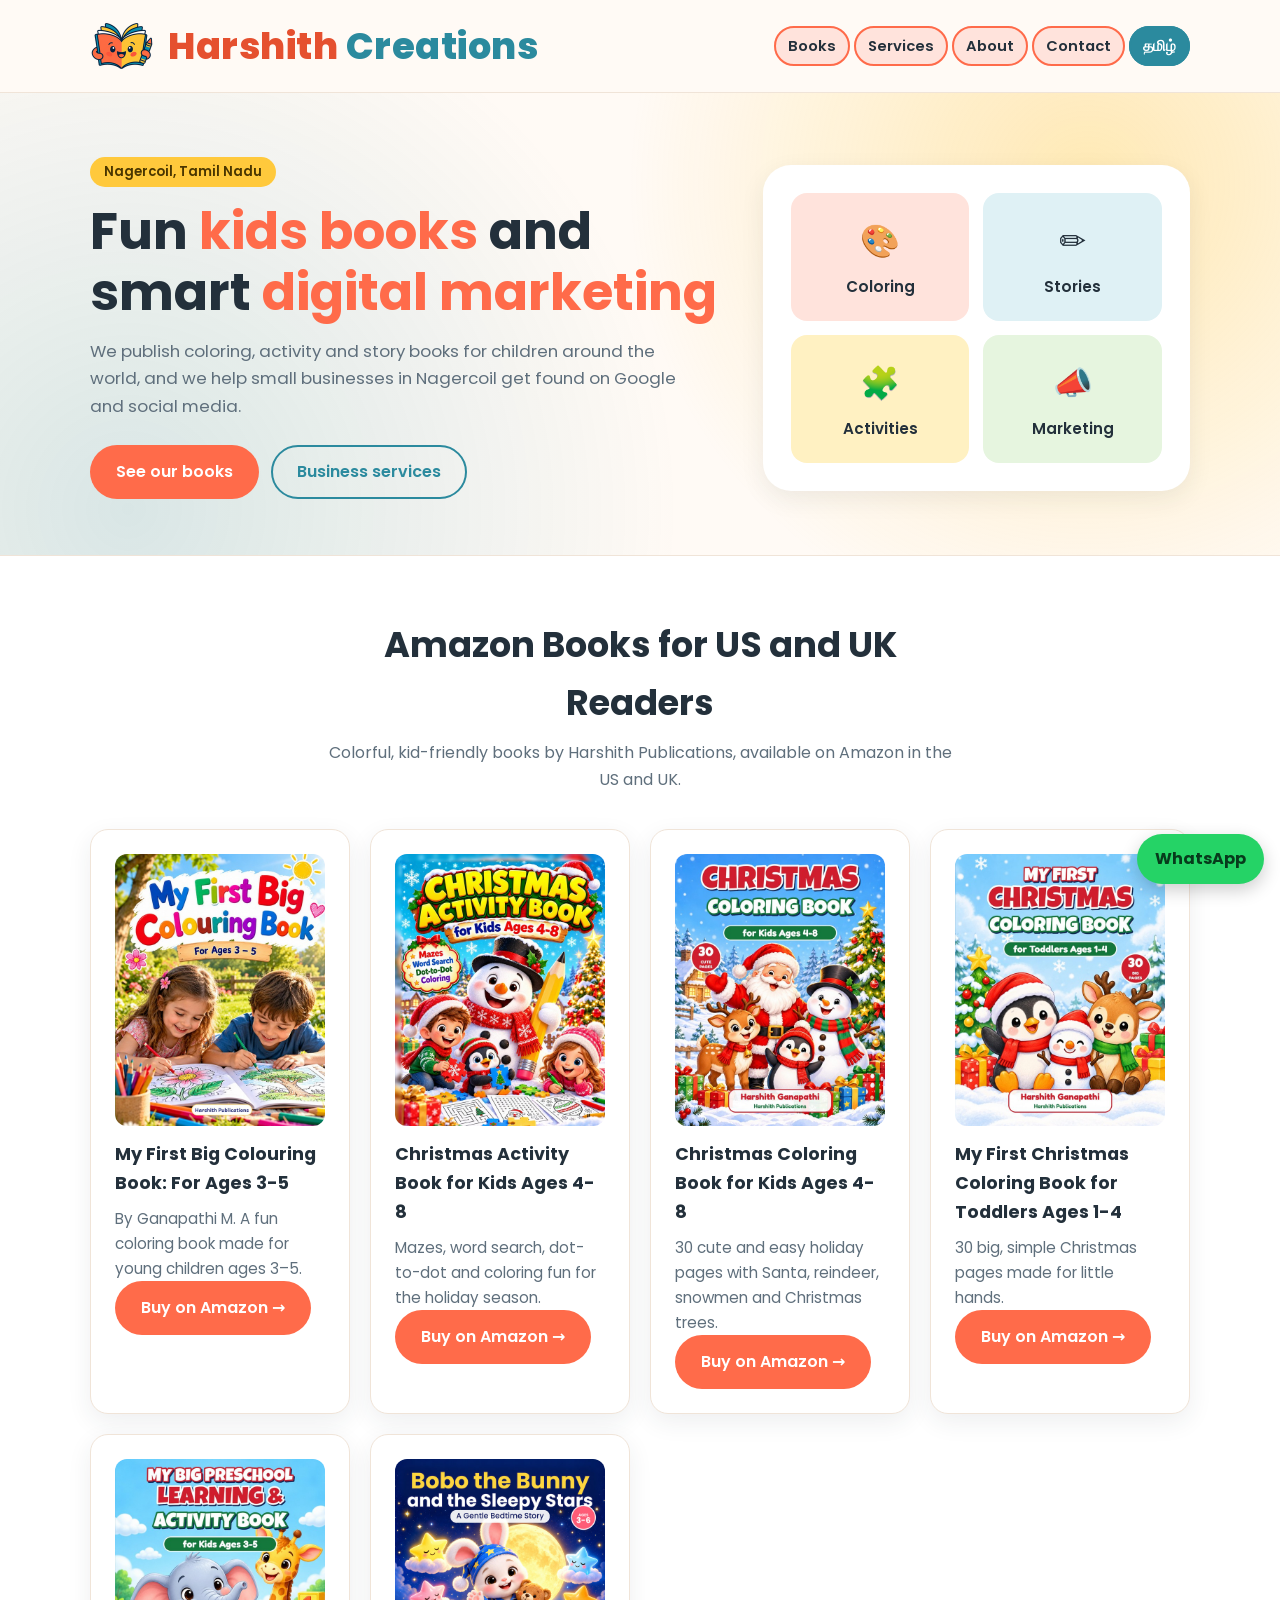
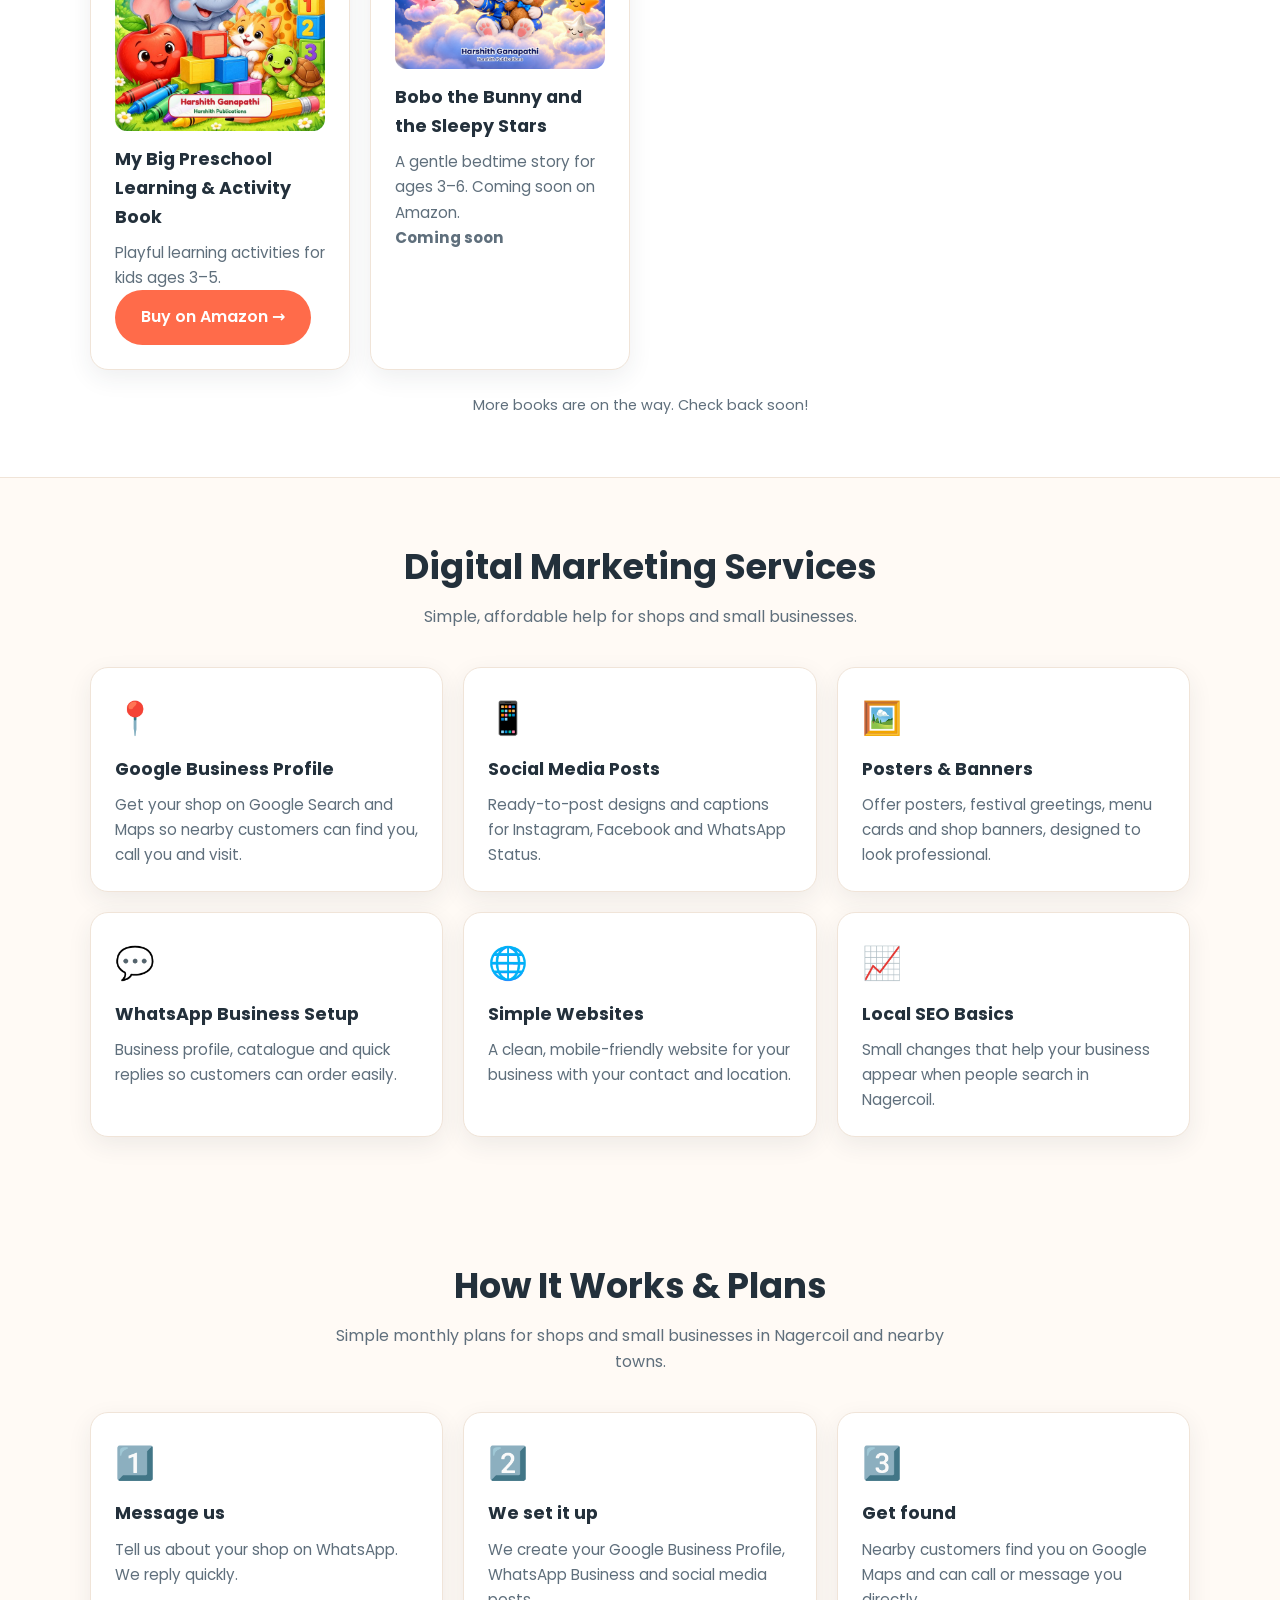
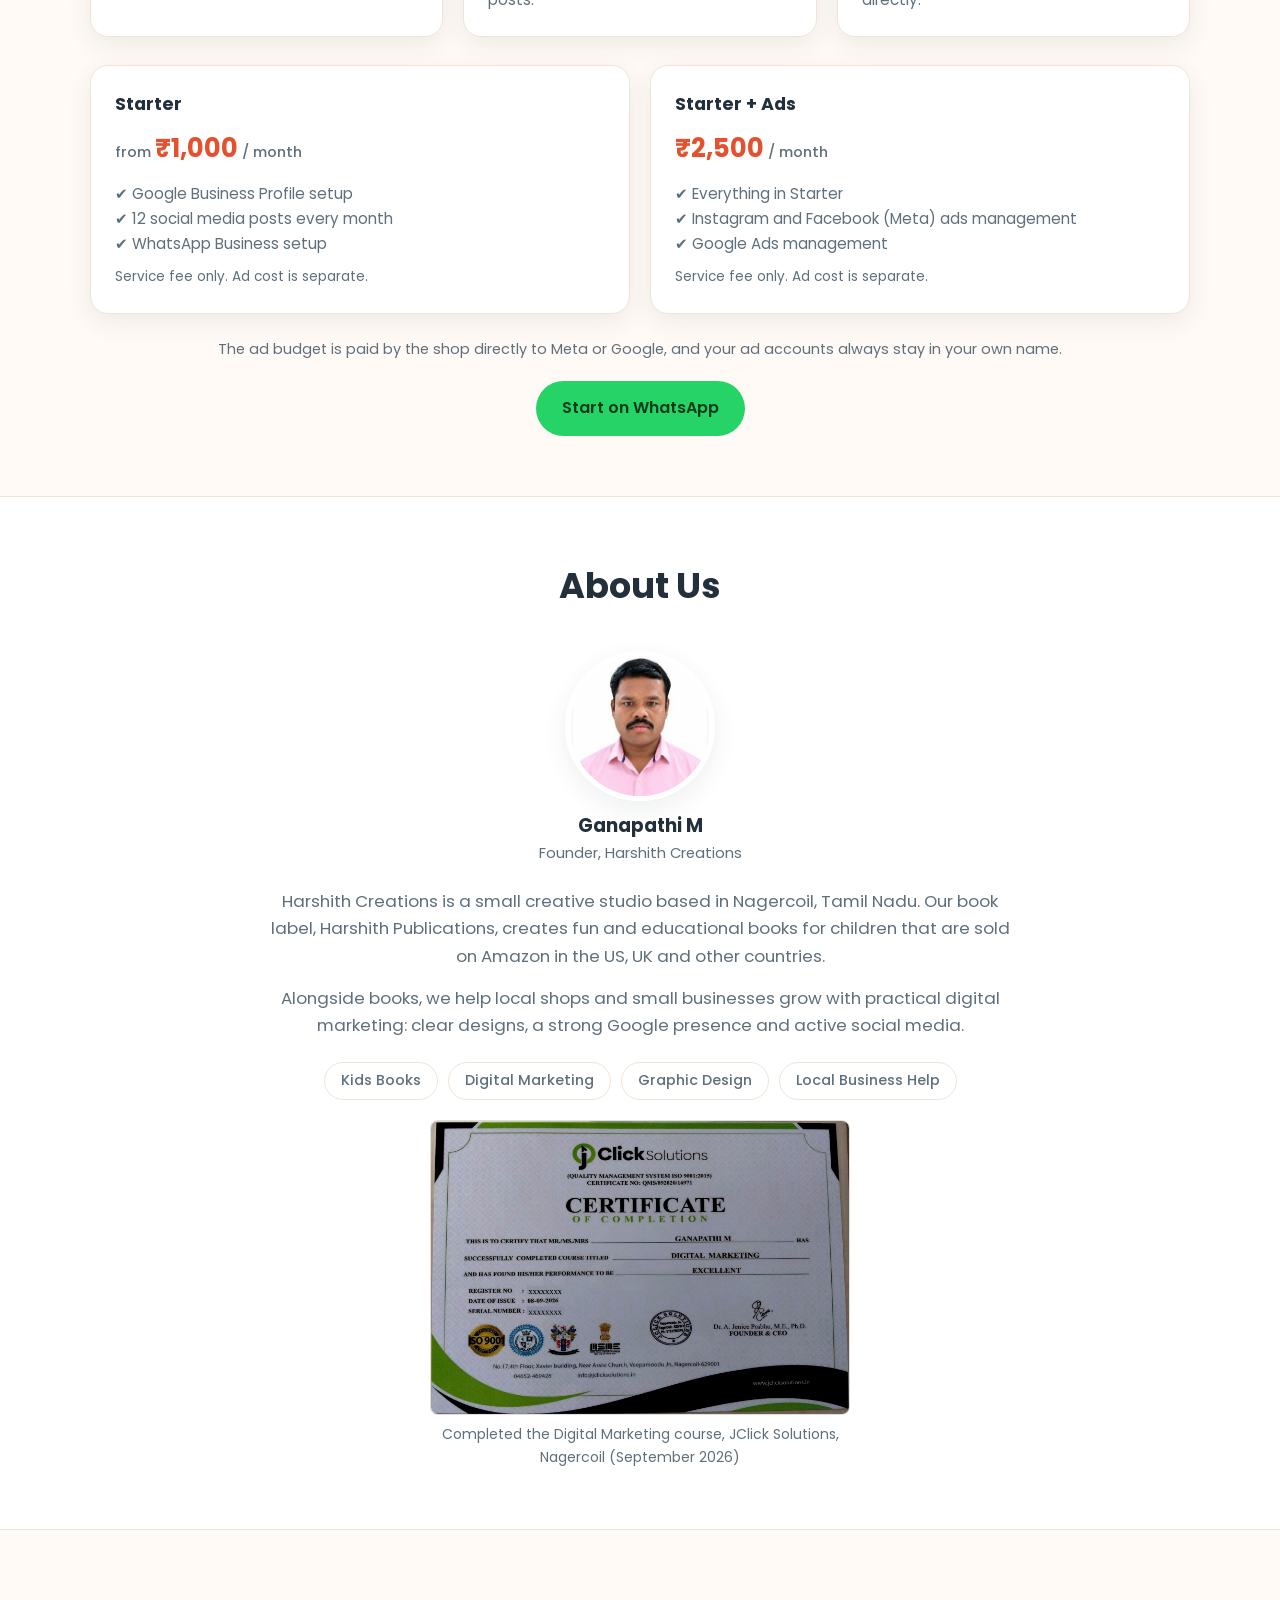
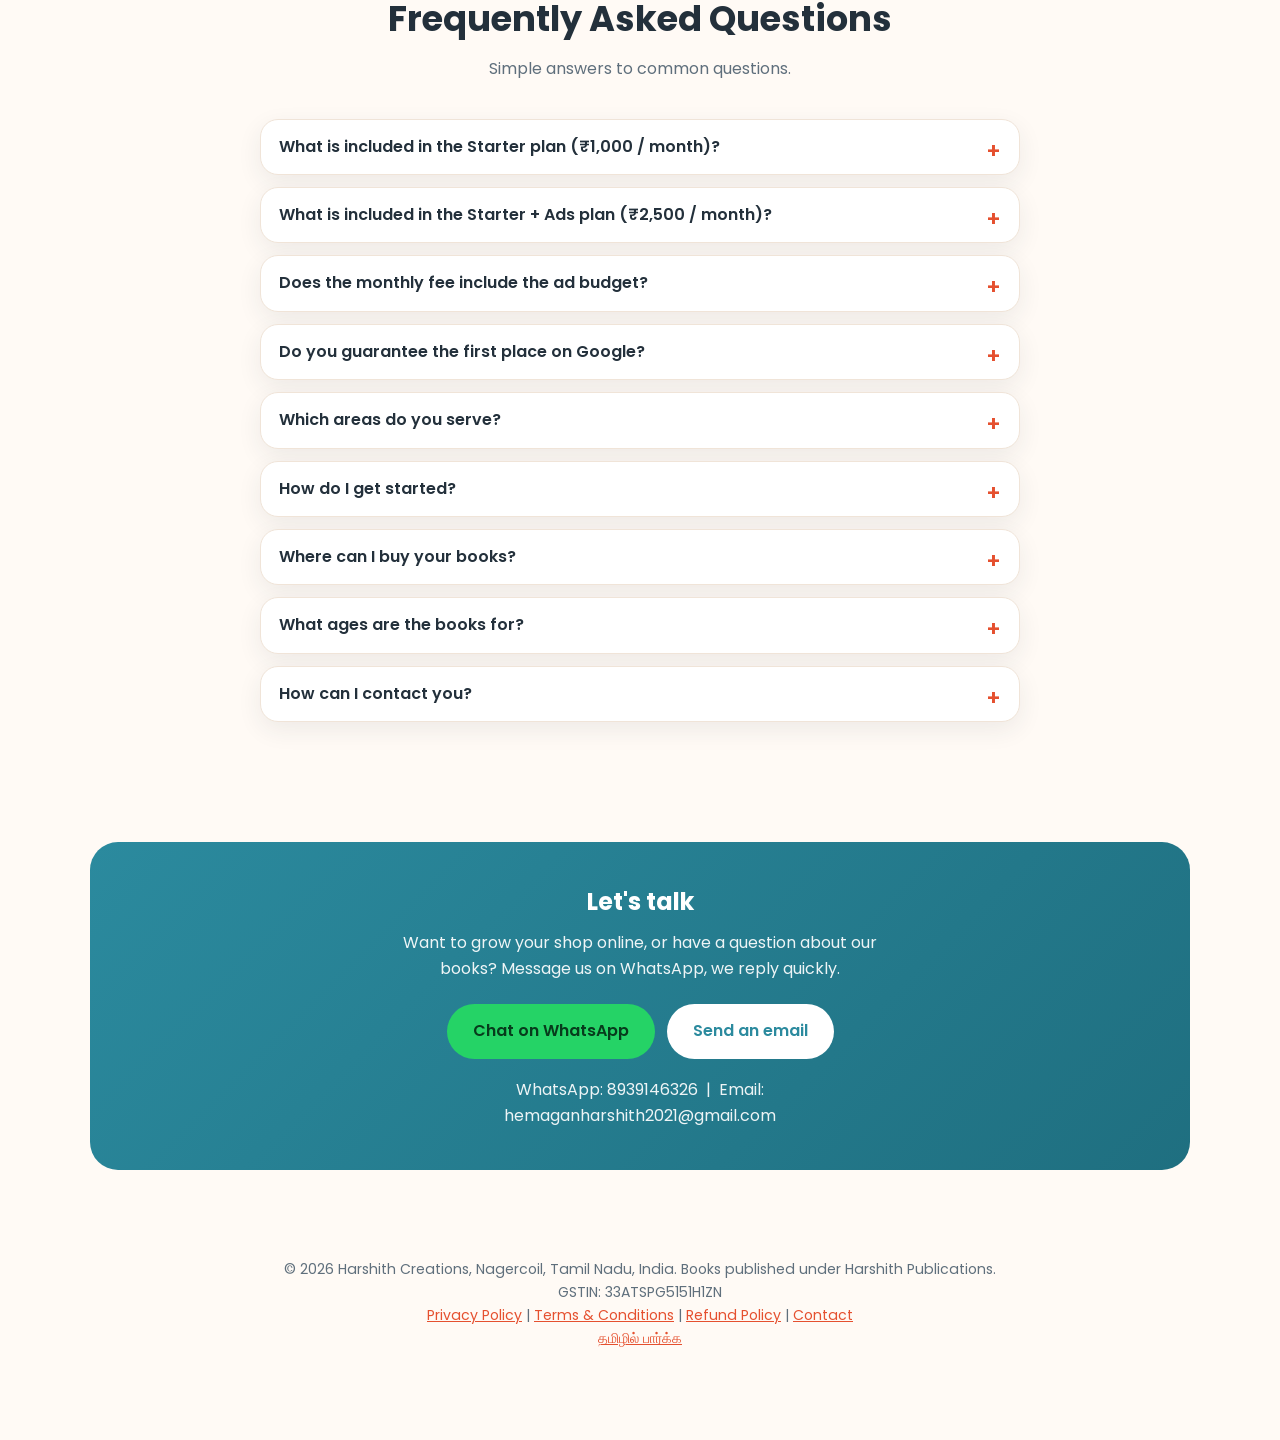
==== commit b4709077: "Update index.html" ====
--- a/index.html
+++ b/index.html
@@ -194,6 +194,10 @@
         <div class="chips">
           <span class="chip">Kids Books</span><span class="chip">Digital Marketing</span><span class="chip">Graphic Design</span><span class="chip">Local Business Help</span>
         </div>
+                <figure style="margin:20px auto 0;max-width:420px;text-align:center">
+          <img src="certificate.jpg" alt="Certificate of Completion in Digital Marketing, JClick Solutions, Nagercoil" width="420" style="max-width:100%;height:auto;border:1px solid #ddd;border-radius:8px" loading="lazy">
+          <figcaption style="font-size:14px;margin-top:8px">Completed the Digital Marketing course, JClick Solutions, Nagercoil (September 2026)</figcaption>
+        </figure>
       </div>
     </div>
   </section>
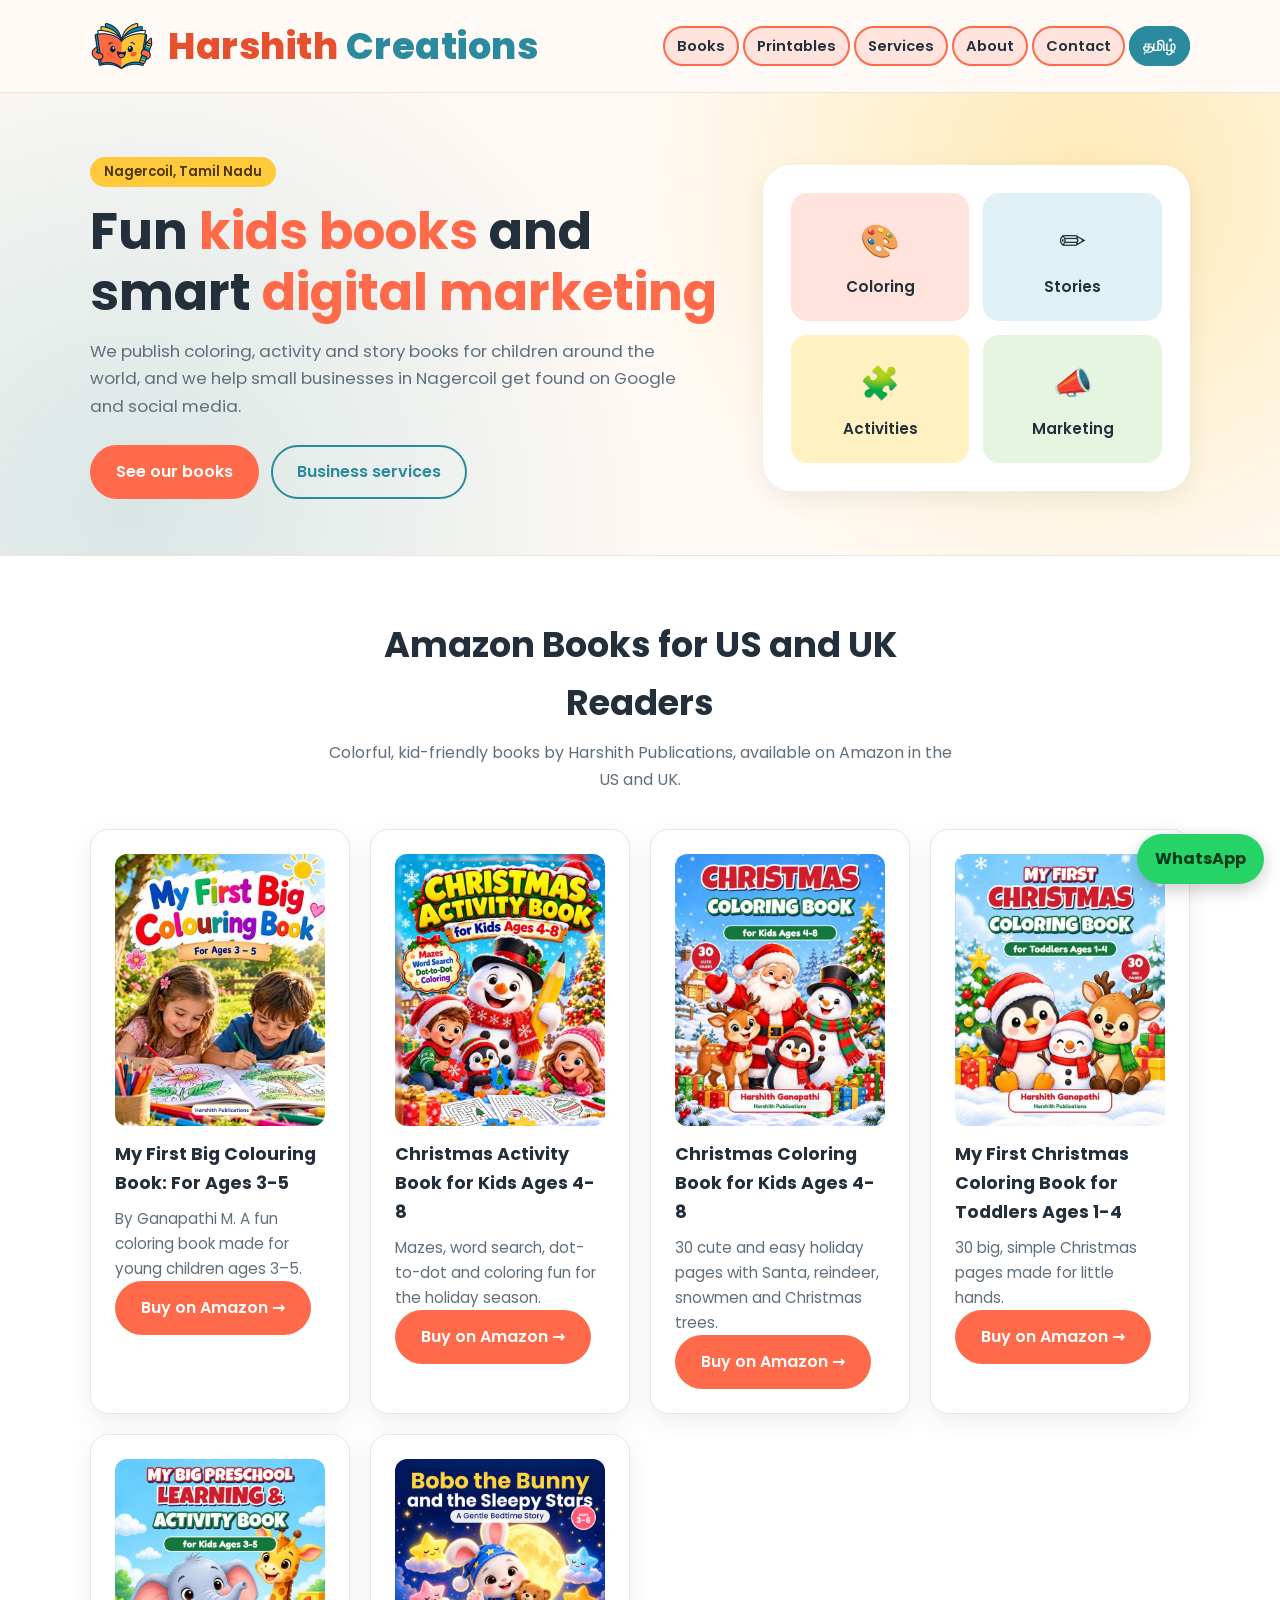
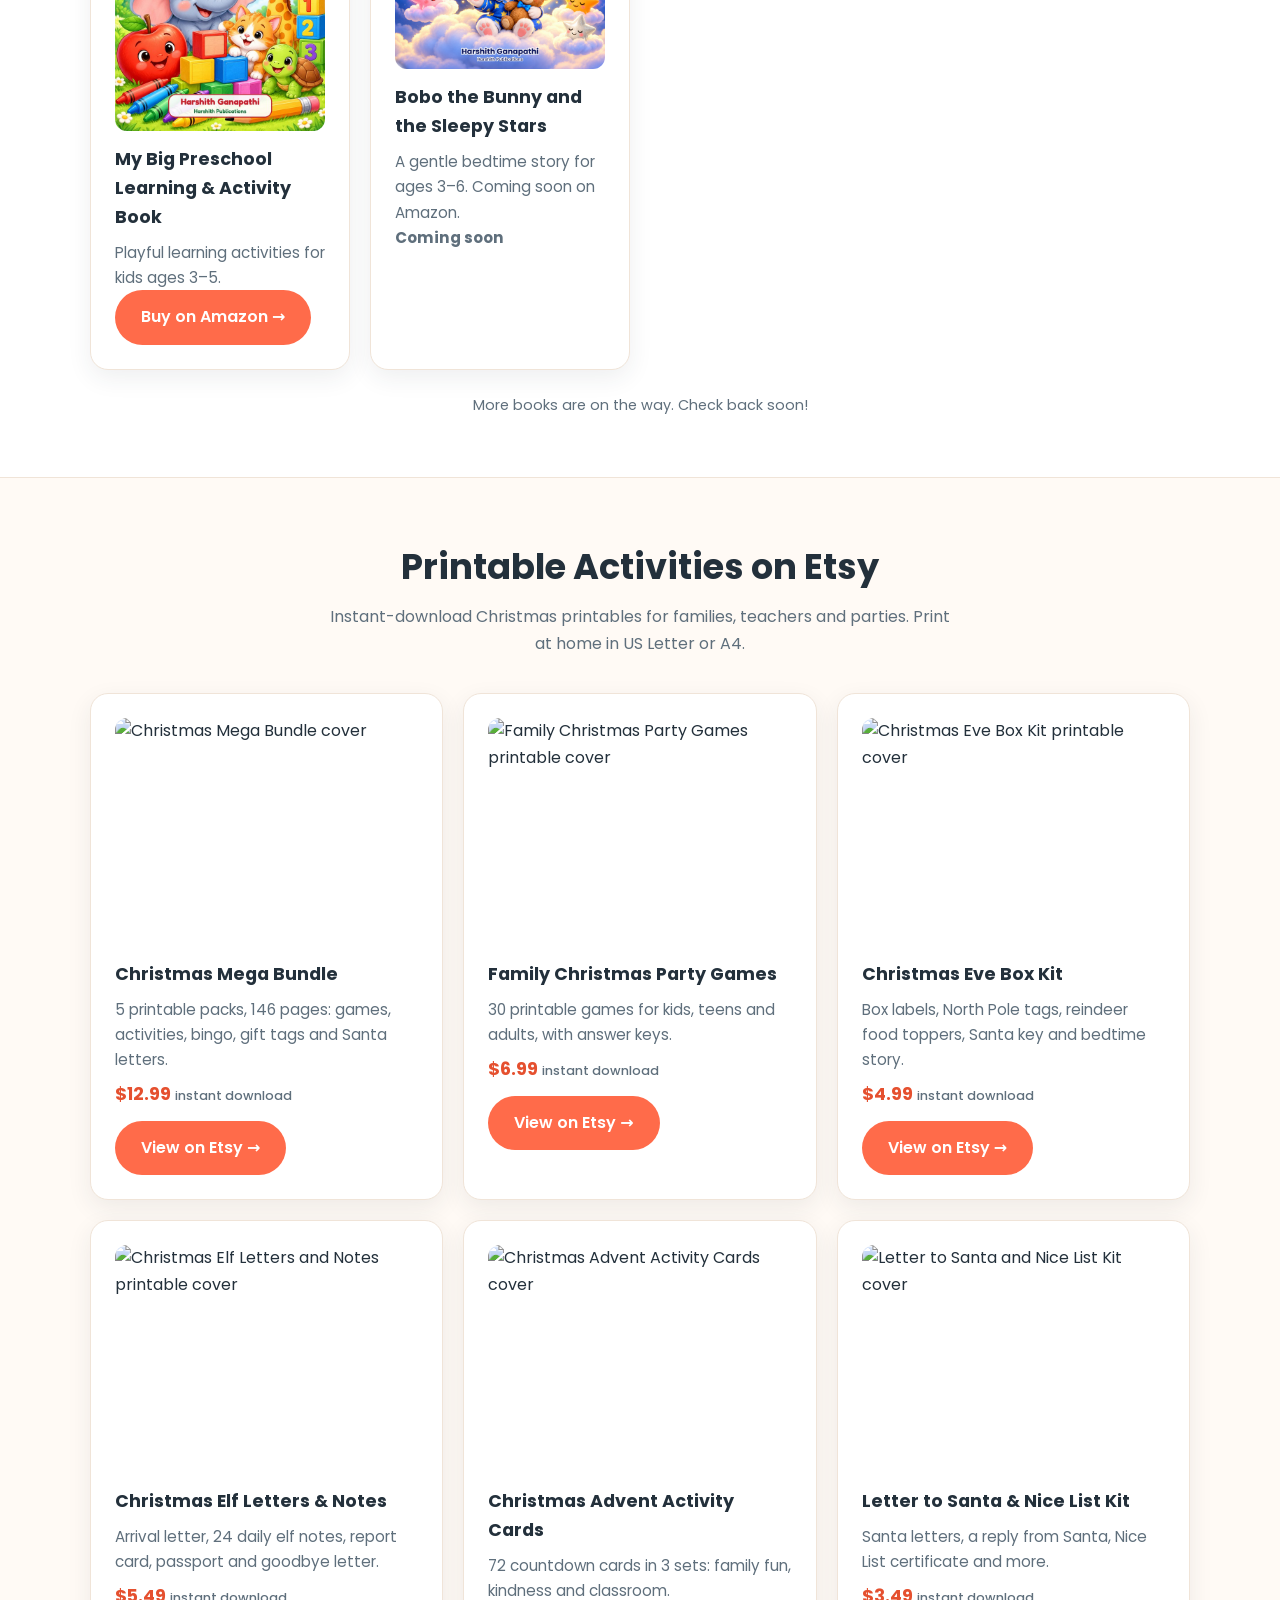
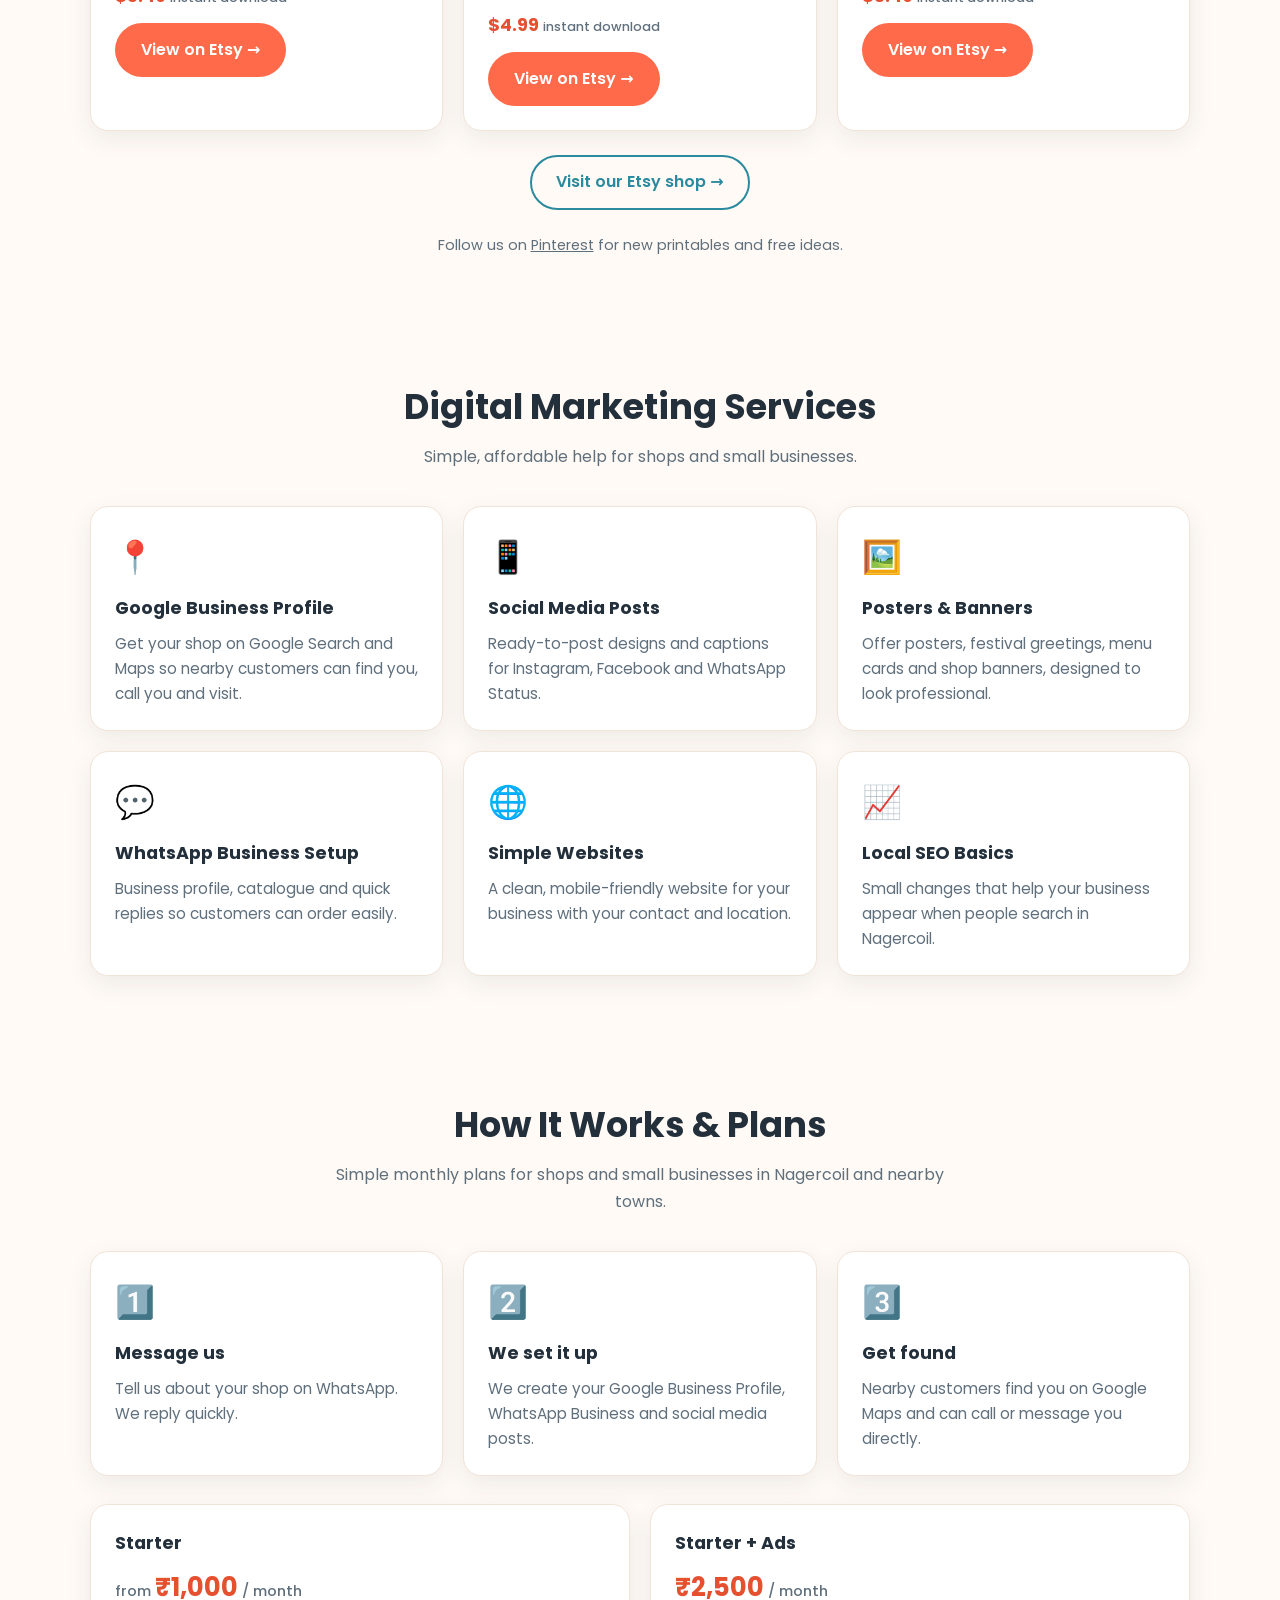
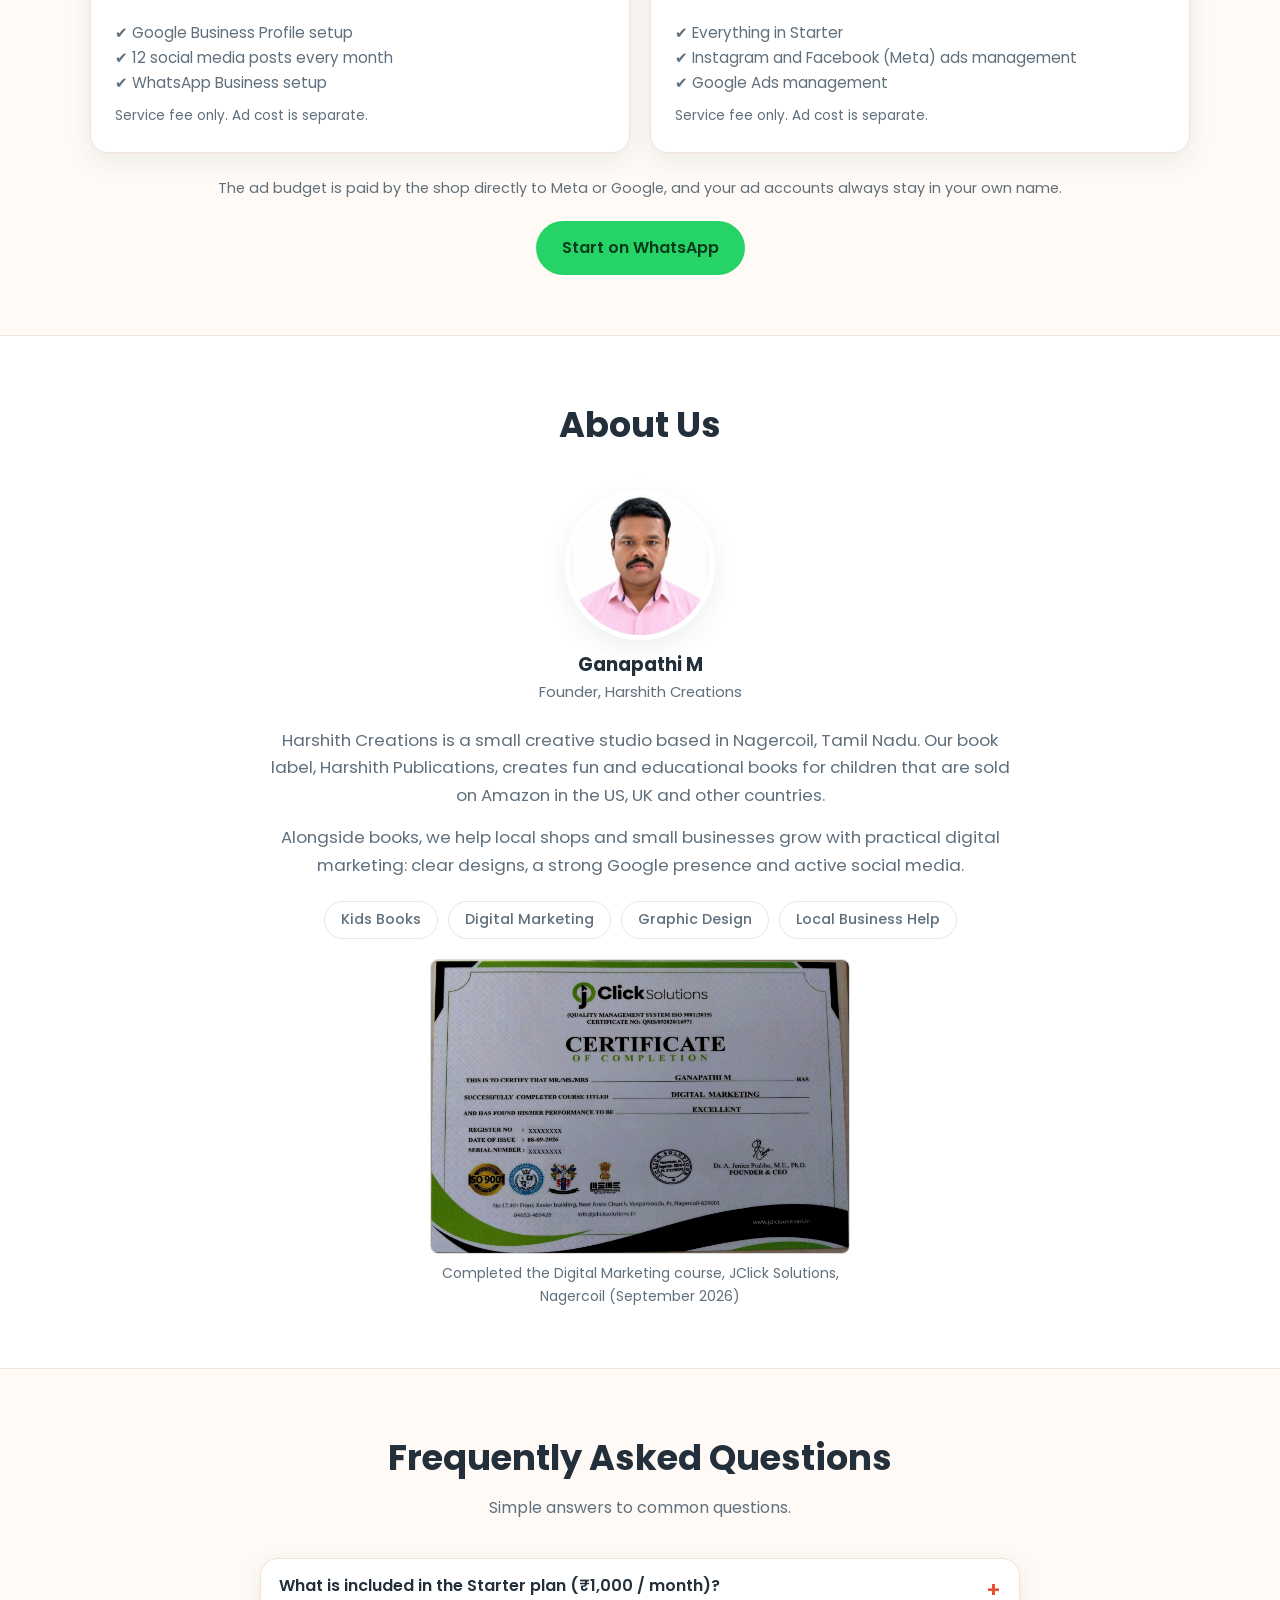
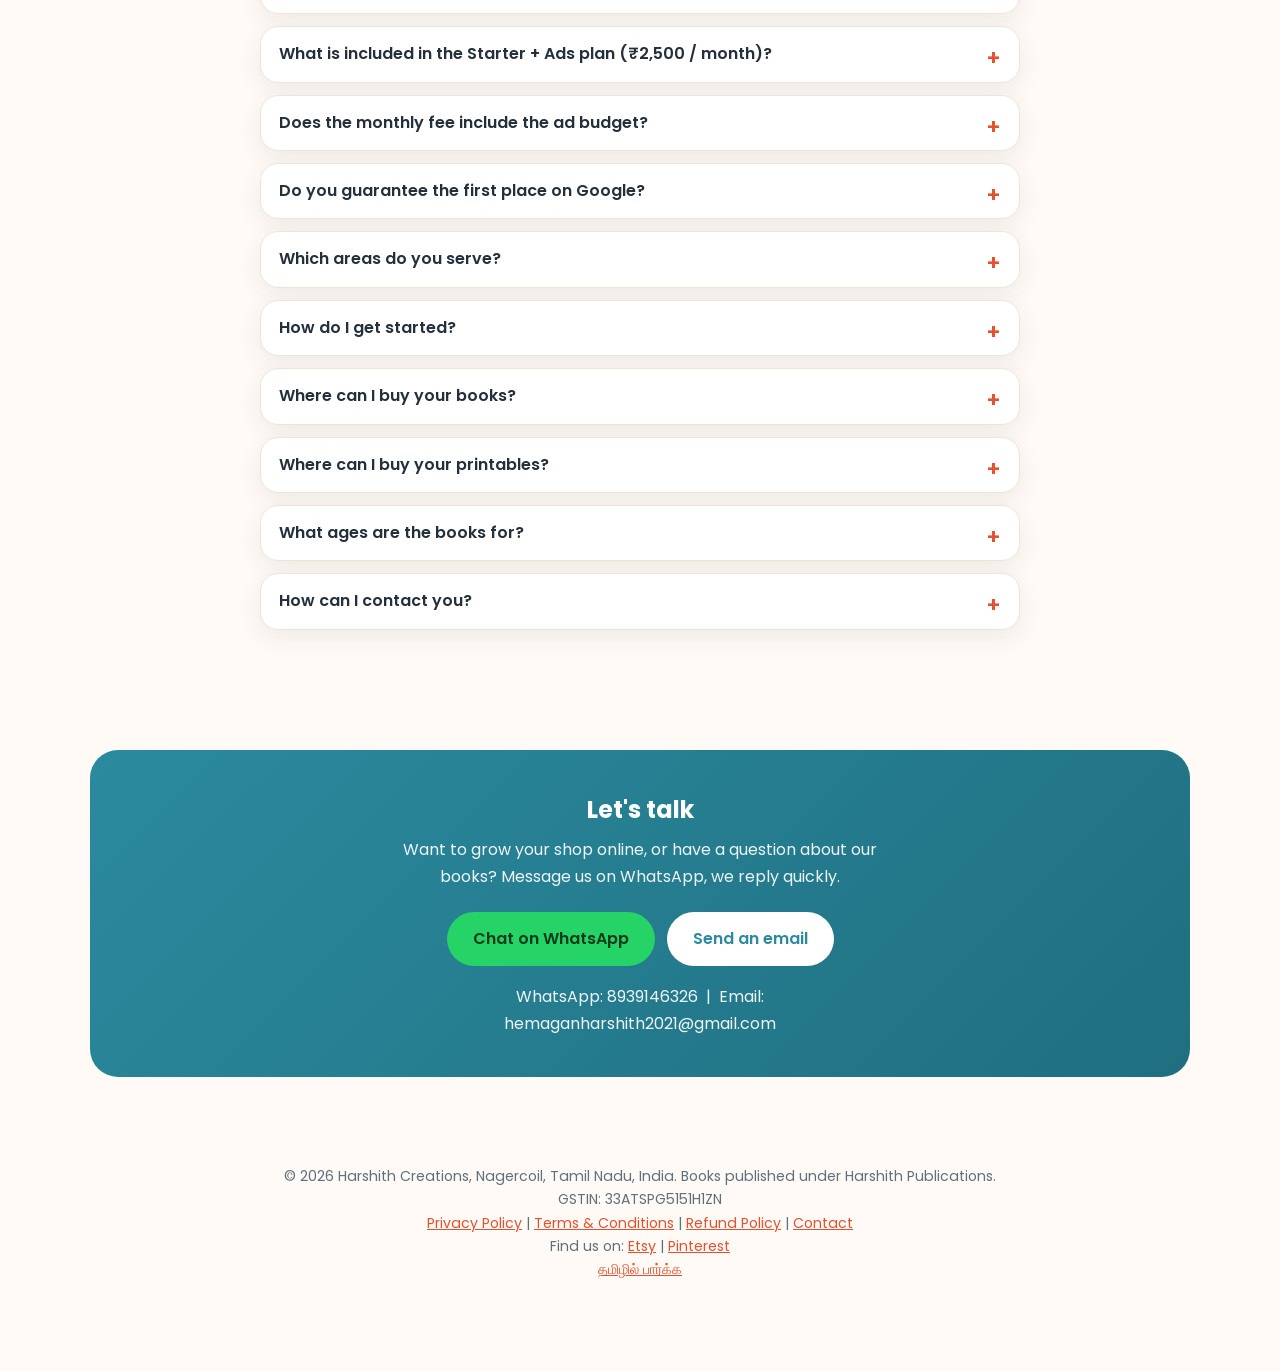
==== commit 91a8abb4: "Add Etsy printables section, Pinterest/Etsy links, sitemap date" ====
--- a/index.html
+++ b/index.html
@@ -4,7 +4,7 @@
   <meta charset="utf-8">
   <meta name="viewport" content="width=device-width, initial-scale=1">
   <title>Harshith Creations | Kids Books &amp; Digital Marketing in Nagercoil</title>
-  <meta name="description" content="Harshith Creations: kids coloring, activity and story books by Harshith Publications, plus digital marketing, Google Business Profile and design services for small businesses in Nagercoil, Tamil Nadu.">
+  <meta name="description" content="Harshith Creations: kids coloring, activity and story books and printable activities by Harshith Publications, plus digital marketing, Google Business Profile and design services for small businesses in Nagercoil, Tamil Nadu.">
 
   <!-- TODO: replace ganapathi2021 with your GitHub username (see README.txt) -->
   <link rel="canonical" href="https://ganapathi2021.github.io/harshithcreations/">
@@ -45,6 +45,7 @@
     <a class="logo" href="#home"><img src="logo-small.png" alt="" width="40" height="40"><span class="logo-text">Harshith <span>Creations</span></span></a>
     <ul class="nav-links">
       <li><a href="#books">Books</a></li>
+      <li><a href="#printables">Printables</a></li>
       <li><a href="#services">Services</a></li>
       <li><a href="#about">About</a></li>
       <li><a href="#contact">Contact</a></li>
@@ -125,6 +126,64 @@
     </div>
   </section>
 
+  <!-- ETSY PRINTABLES -->
+  <section id="printables">
+    <div class="wrap">
+      <div class="section-head">
+        <h2>Printable Activities on Etsy</h2>
+        <p>Instant-download Christmas printables for families, teachers and parties. Print at home in US Letter or A4.</p>
+      </div>
+      <div class="grid cols-3">
+        <article class="card">
+          <img src="etsy-mega.jpg" onerror="this.onerror=null;this.src='https://i.etsystatic.com/68895189/r/il/703cfe/8791648814/il_1080xN.8791648814_nfoy.jpg'" width="800" height="600" alt="Christmas Mega Bundle cover" loading="lazy" style="width:100%;height:auto;aspect-ratio:4/3;object-fit:cover;border-radius:12px;margin-bottom:14px">
+          <h3>Christmas Mega Bundle</h3>
+          <p>5 printable packs, 146 pages: games, activities, bingo, gift tags and Santa letters.</p>
+          <p style="font-weight:700;color:var(--brand-dark);font-size:1.1rem;margin:8px 0 12px">$12.99 <span style="font-size:0.8rem;font-weight:500;color:var(--muted)">instant download</span></p>
+          <a class="btn btn-primary" href="https://www.etsy.com/listing/4609153324" target="_blank" rel="noopener noreferrer">View on Etsy →</a>
+        </article>
+        <article class="card">
+          <img src="etsy-party-games.jpg" onerror="this.onerror=null;this.src='https://i.etsystatic.com/68895189/r/il/efb8dd/8839020935/il_1080xN.8839020935_l7sw.jpg'" width="800" height="600" alt="Family Christmas Party Games printable cover" loading="lazy" style="width:100%;height:auto;aspect-ratio:4/3;object-fit:cover;border-radius:12px;margin-bottom:14px">
+          <h3>Family Christmas Party Games</h3>
+          <p>30 printable games for kids, teens and adults, with answer keys.</p>
+          <p style="font-weight:700;color:var(--brand-dark);font-size:1.1rem;margin:8px 0 12px">$6.99 <span style="font-size:0.8rem;font-weight:500;color:var(--muted)">instant download</span></p>
+          <a class="btn btn-primary" href="https://www.etsy.com/listing/4609100782" target="_blank" rel="noopener noreferrer">View on Etsy →</a>
+        </article>
+        <article class="card">
+          <img src="etsy-eve-box.jpg" onerror="this.onerror=null;this.src='https://i.etsystatic.com/68895189/r/il/6b3d89/8841259391/il_1080xN.8841259391_fwhl.jpg'" width="800" height="600" alt="Christmas Eve Box Kit printable cover" loading="lazy" style="width:100%;height:auto;aspect-ratio:4/3;object-fit:cover;border-radius:12px;margin-bottom:14px">
+          <h3>Christmas Eve Box Kit</h3>
+          <p>Box labels, North Pole tags, reindeer food toppers, Santa key and bedtime story.</p>
+          <p style="font-weight:700;color:var(--brand-dark);font-size:1.1rem;margin:8px 0 12px">$4.99 <span style="font-size:0.8rem;font-weight:500;color:var(--muted)">instant download</span></p>
+          <a class="btn btn-primary" href="https://www.etsy.com/listing/4609383986" target="_blank" rel="noopener noreferrer">View on Etsy →</a>
+        </article>
+        <article class="card">
+          <img src="etsy-elf.jpg" onerror="this.onerror=null;this.src='https://i.etsystatic.com/68895189/r/il/9a318e/8793559816/il_1080xN.8793559816_krmk.jpg'" width="800" height="600" alt="Christmas Elf Letters and Notes printable cover" loading="lazy" style="width:100%;height:auto;aspect-ratio:4/3;object-fit:cover;border-radius:12px;margin-bottom:14px">
+          <h3>Christmas Elf Letters &amp; Notes</h3>
+          <p>Arrival letter, 24 daily elf notes, report card, passport and goodbye letter.</p>
+          <p style="font-weight:700;color:var(--brand-dark);font-size:1.1rem;margin:8px 0 12px">$5.49 <span style="font-size:0.8rem;font-weight:500;color:var(--muted)">instant download</span></p>
+          <a class="btn btn-primary" href="https://www.etsy.com/listing/4609376159" target="_blank" rel="noopener noreferrer">View on Etsy →</a>
+        </article>
+        <article class="card">
+          <img src="etsy-advent.jpg" onerror="this.onerror=null;this.src='https://i.etsystatic.com/68895189/r/il/bf3f5c/8791808228/il_1080xN.8791808228_c9r1.jpg'" width="800" height="600" alt="Christmas Advent Activity Cards cover" loading="lazy" style="width:100%;height:auto;aspect-ratio:4/3;object-fit:cover;border-radius:12px;margin-bottom:14px">
+          <h3>Christmas Advent Activity Cards</h3>
+          <p>72 countdown cards in 3 sets: family fun, kindness and classroom.</p>
+          <p style="font-weight:700;color:var(--brand-dark);font-size:1.1rem;margin:8px 0 12px">$4.99 <span style="font-size:0.8rem;font-weight:500;color:var(--muted)">instant download</span></p>
+          <a class="btn btn-primary" href="https://www.etsy.com/listing/4609147819" target="_blank" rel="noopener noreferrer">View on Etsy →</a>
+        </article>
+        <article class="card">
+          <img src="etsy-santa-kit.jpg" onerror="this.onerror=null;this.src='https://i.etsystatic.com/68895189/r/il/baa99f/8785678218/il_1080xN.8785678218_sp41.jpg'" width="800" height="600" alt="Letter to Santa and Nice List Kit cover" loading="lazy" style="width:100%;height:auto;aspect-ratio:4/3;object-fit:cover;border-radius:12px;margin-bottom:14px">
+          <h3>Letter to Santa &amp; Nice List Kit</h3>
+          <p>Santa letters, a reply from Santa, Nice List certificate and more.</p>
+          <p style="font-weight:700;color:var(--brand-dark);font-size:1.1rem;margin:8px 0 12px">$3.49 <span style="font-size:0.8rem;font-weight:500;color:var(--muted)">instant download</span></p>
+          <a class="btn btn-primary" href="https://www.etsy.com/listing/4608411950" target="_blank" rel="noopener noreferrer">View on Etsy →</a>
+        </article>
+      </div>
+      <div class="btn-row" style="justify-content:center;margin-top:24px">
+        <a class="btn btn-outline" href="https://www.etsy.com/shop/GHPublicationsCo" target="_blank" rel="noopener noreferrer">Visit our Etsy shop →</a>
+      </div>
+      <p class="note">Follow us on <a href="https://www.pinterest.com/harshithpublications/" target="_blank" rel="noopener">Pinterest</a> for new printables and free ideas.</p>
+    </div>
+  </section>
+
   <!-- SERVICES -->
   <section id="services">
     <div class="wrap">
@@ -238,6 +297,10 @@
           <p>Harshith Publications books are available on Amazon. Click the "Buy on Amazon" button in the Books section.</p>
         </details>
         <details>
+          <summary>Where can I buy your printables?</summary>
+          <p>Our printable activity packs are sold as instant downloads on our Etsy shop, GHPublicationsCo. See the Printables section above.</p>
+        </details>
+        <details>
           <summary>What ages are the books for?</summary>
           <p>Coloring, activity and story books for children from about 1 to 8 years old.</p>
         </details>
@@ -271,6 +334,7 @@
     <p>© 2026 Harshith Creations, Nagercoil, Tamil Nadu, India. Books published under Harshith Publications.</p>
         <p>GSTIN: 33ATSPG5151H1ZN</p>
     <p><a href="privacy.html">Privacy Policy</a> | <a href="terms.html">Terms &amp; Conditions</a> | <a href="refund.html">Refund Policy</a> | <a href="contact.html">Contact</a></p>
+    <p>Find us on: <a href="https://www.etsy.com/shop/GHPublicationsCo" target="_blank" rel="noopener">Etsy</a> | <a href="https://www.pinterest.com/harshithpublications/" target="_blank" rel="noopener">Pinterest</a></p>
     <p><a href="ta.html" hreflang="ta" lang="ta">தமிழில் பார்க்க</a></p>
   </div>
 </footer>
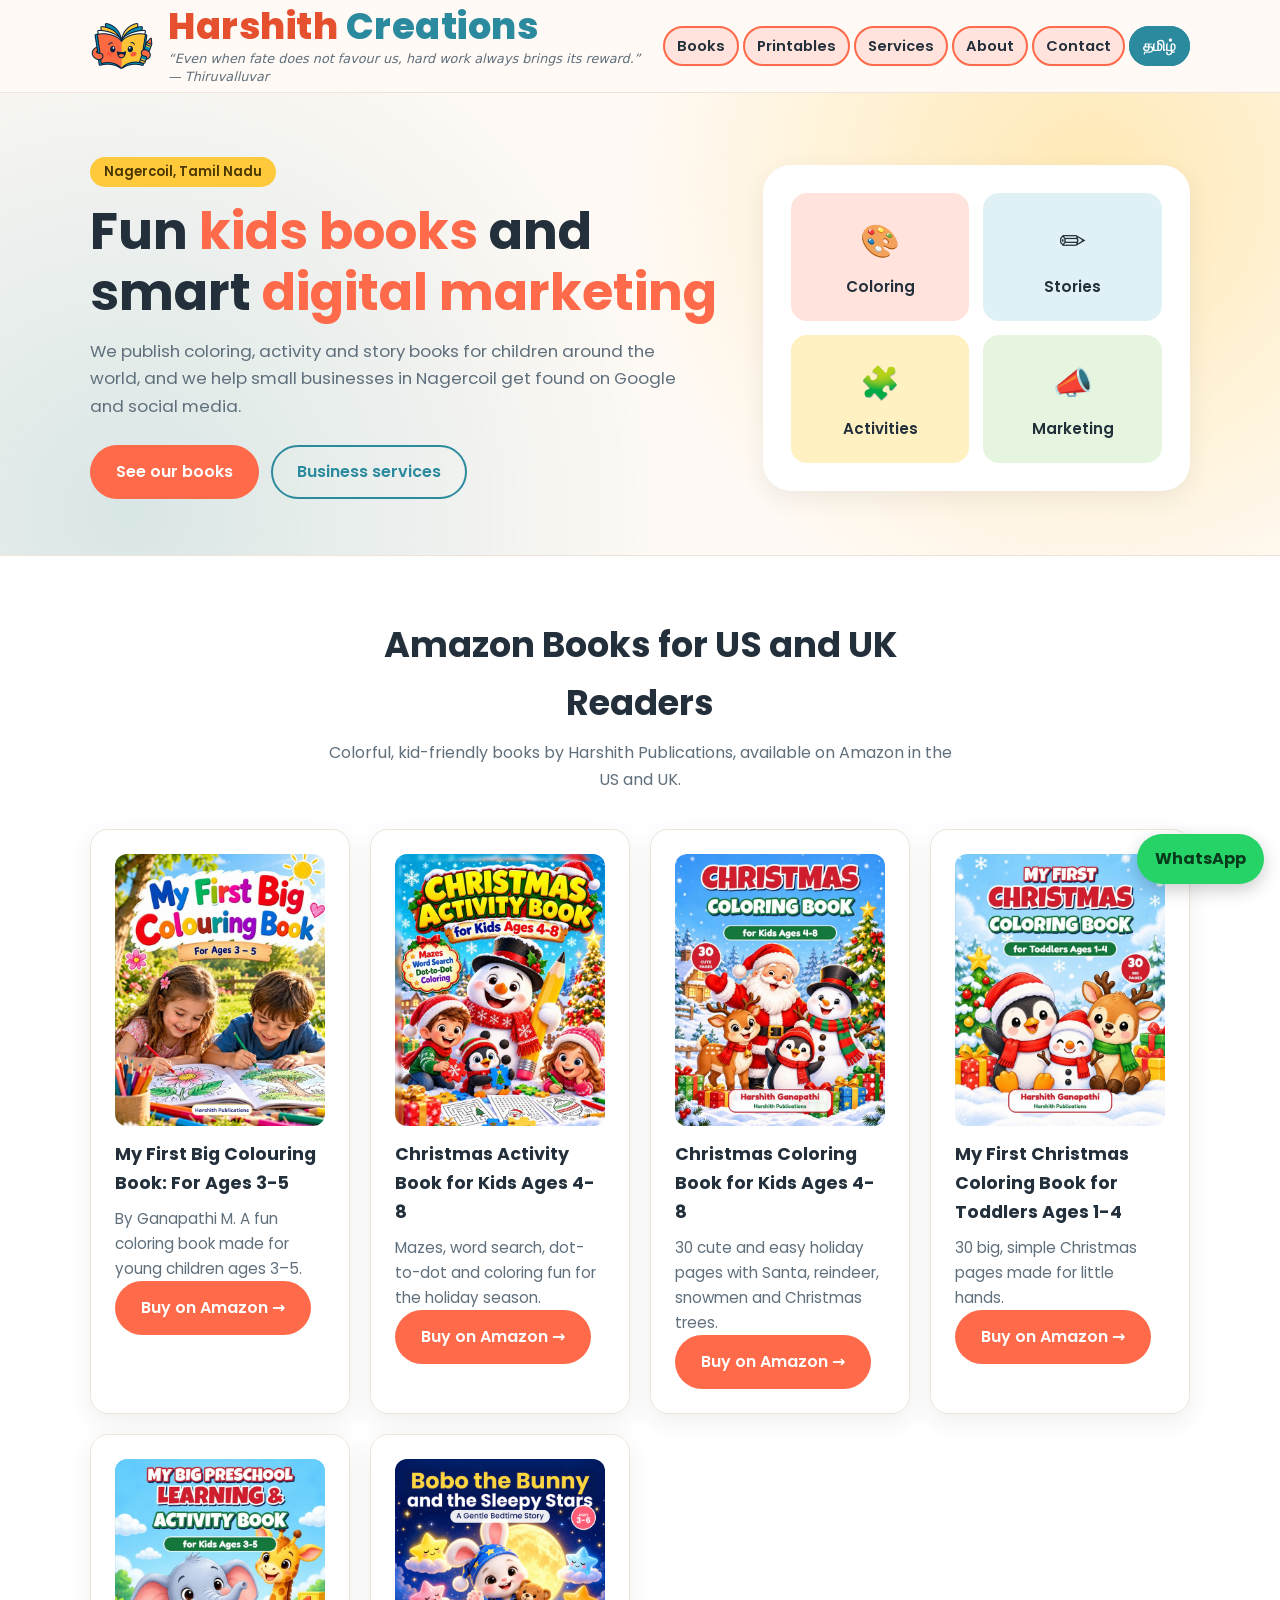
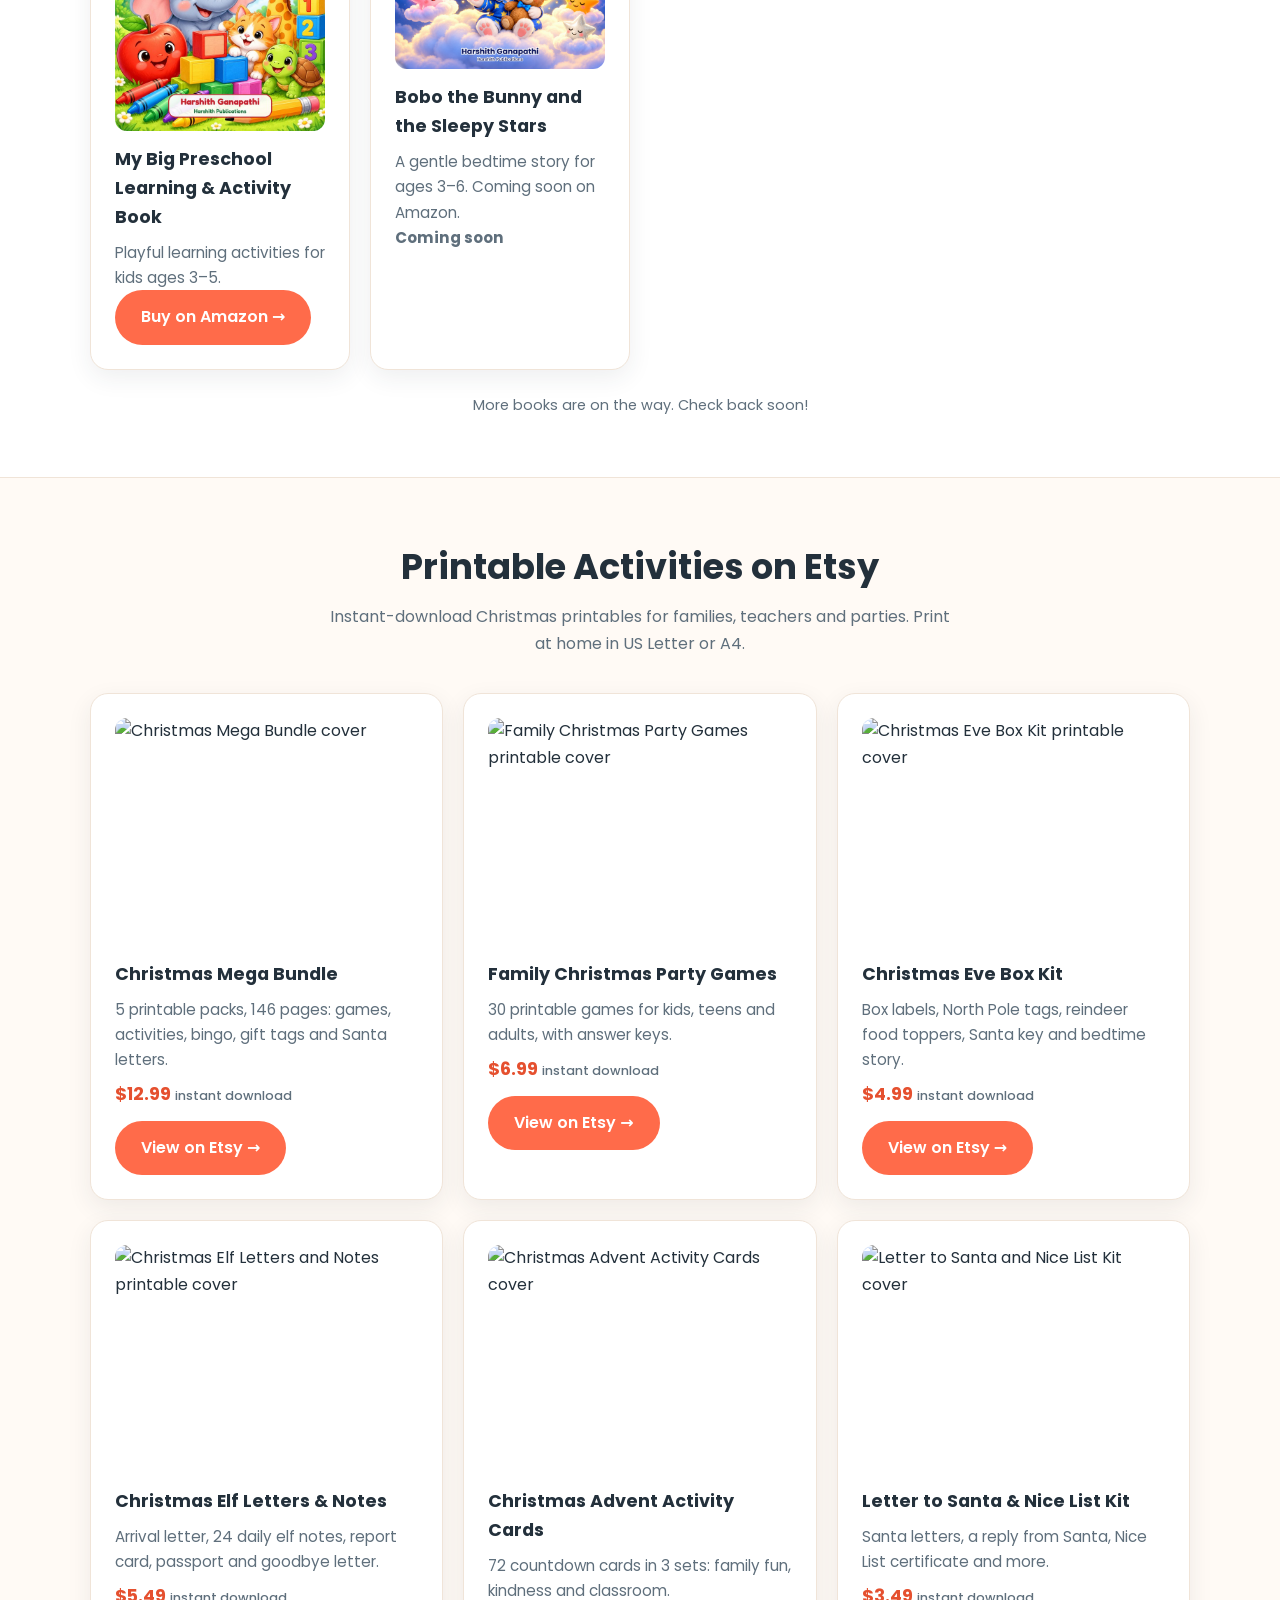
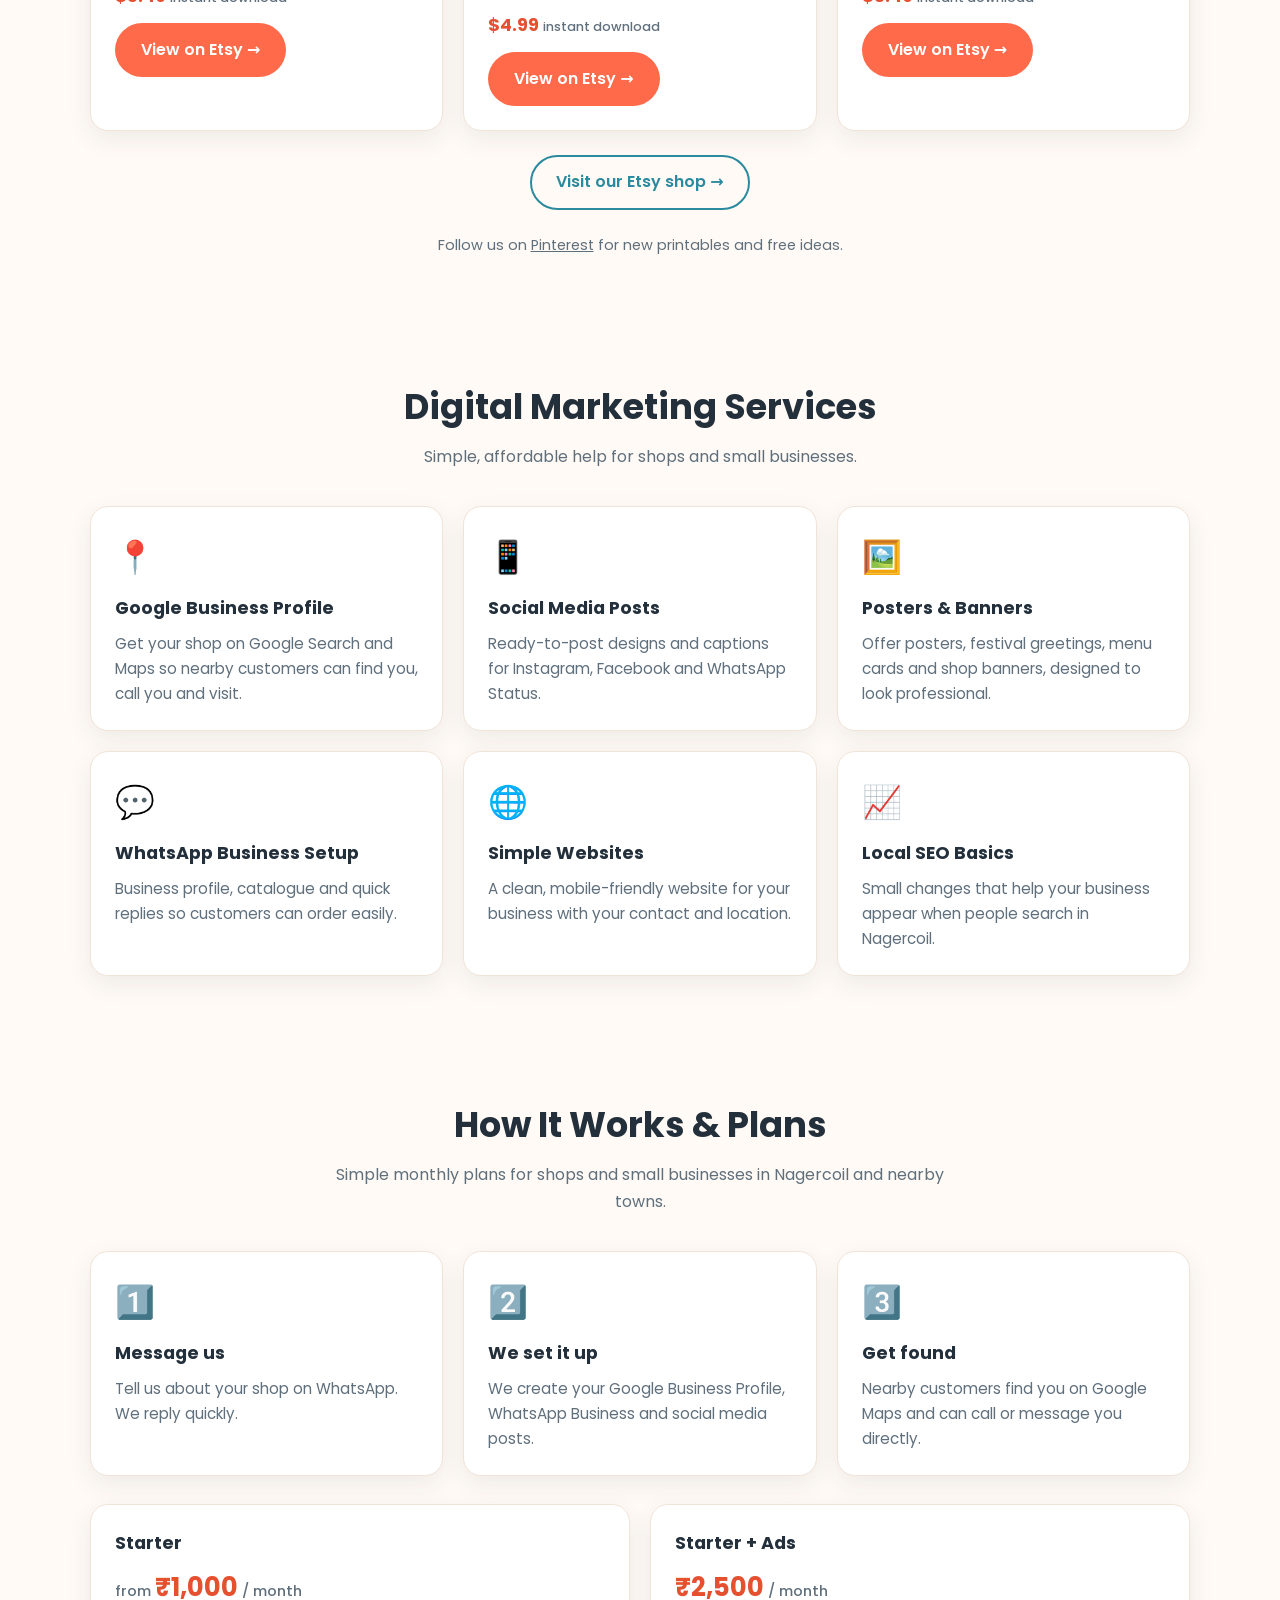
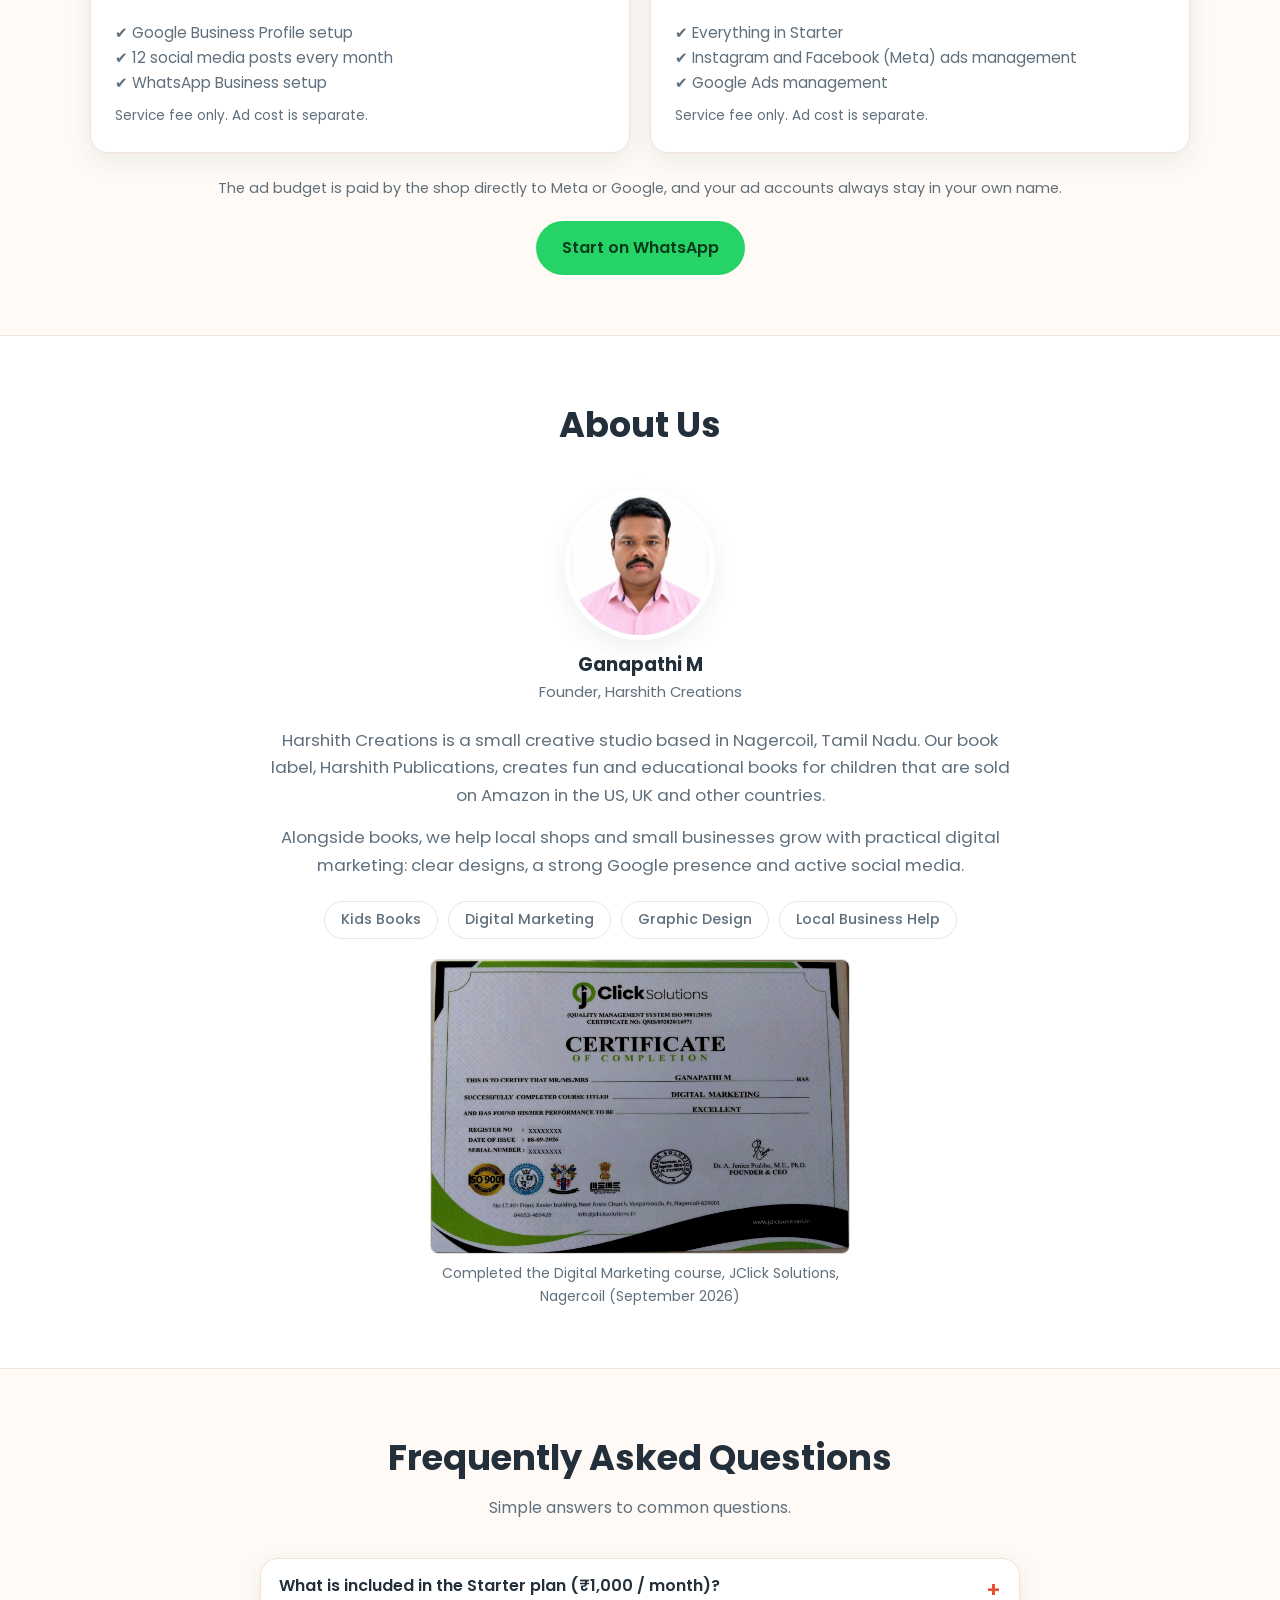
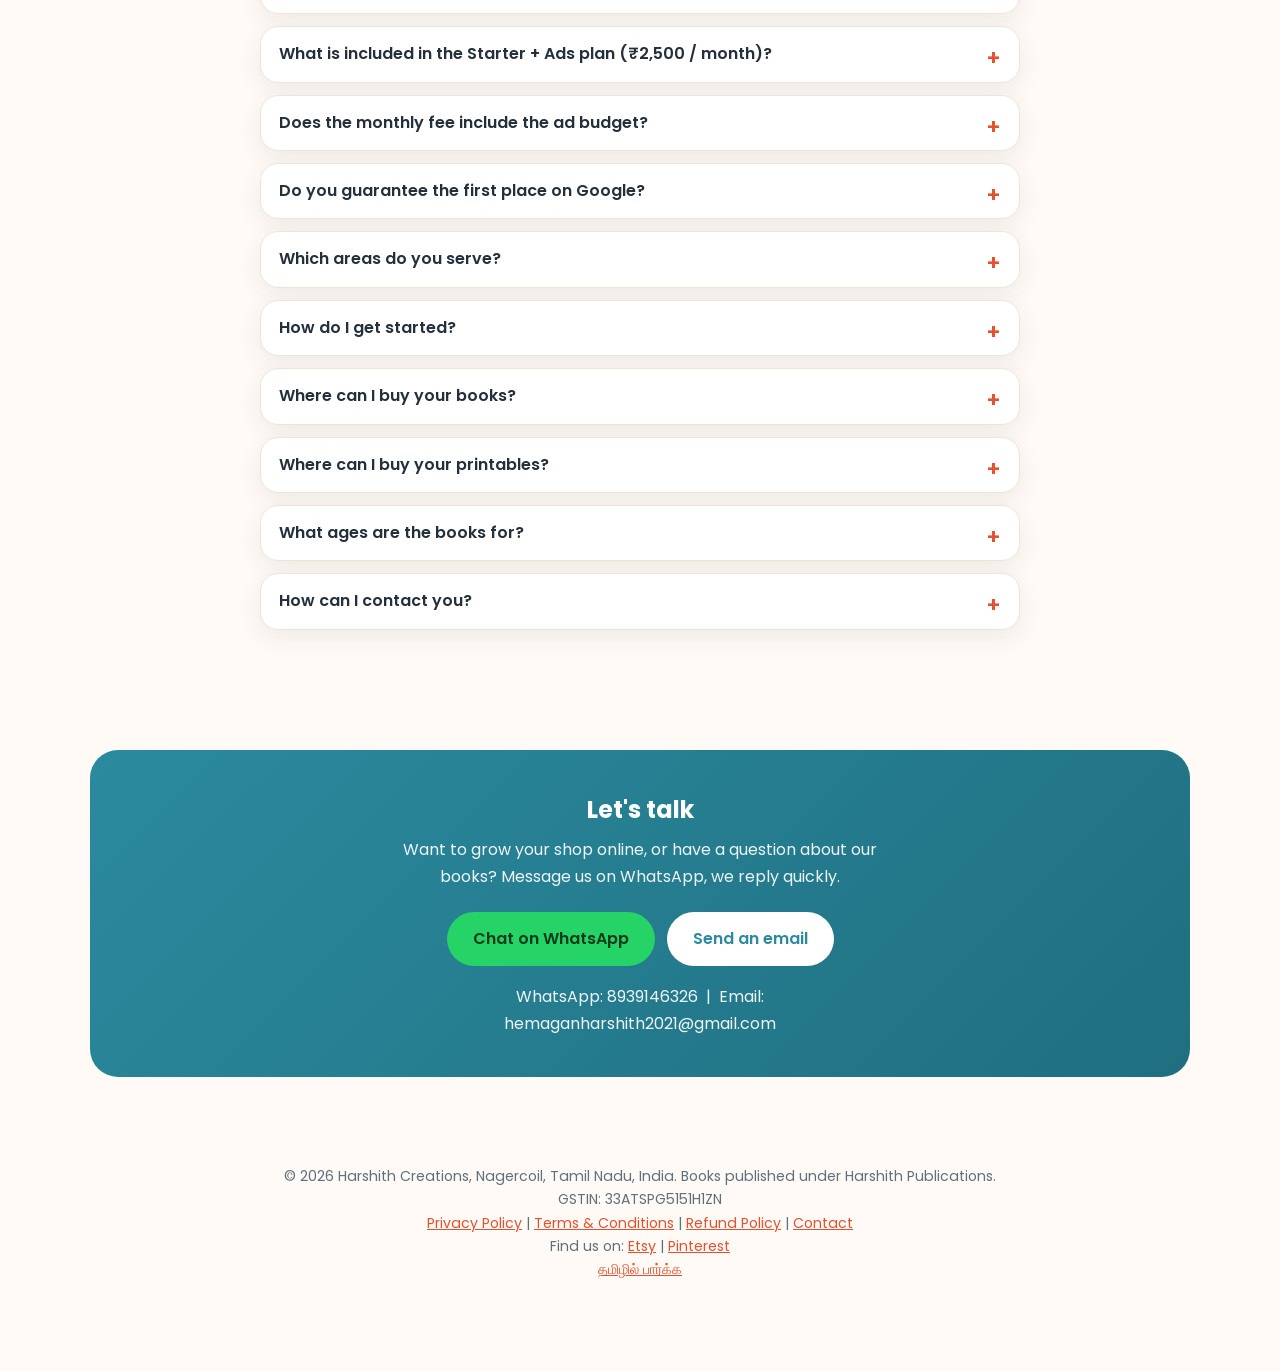
==== commit a7e1af59: "Add Thirukkural tagline under the logo (Tamil + English)" ====
--- a/index.html
+++ b/index.html
@@ -42,7 +42,7 @@
 
 <header class="site-header">
   <div class="wrap nav">
-    <a class="logo" href="#home"><img src="logo-small.png" alt="" width="40" height="40"><span class="logo-text">Harshith <span>Creations</span></span></a>
+    <a class="logo" href="#home"><img src="logo-small.png" alt="" width="40" height="40"><span style="display:flex;flex-direction:column"><span class="logo-text">Harshith <span>Creations</span></span><span class="logo-kural" style="display:block;font-size:clamp(0.66rem,2.7vw,0.8rem);font-weight:500;color:#5f6f7c;line-height:1.4;letter-spacing:0;margin-top:4px;font-style:italic">&ldquo;Even when fate does not favour us, hard work always brings its reward.&rdquo; &mdash; Thiruvalluvar</span></span></a>
     <ul class="nav-links">
       <li><a href="#books">Books</a></li>
       <li><a href="#printables">Printables</a></li>
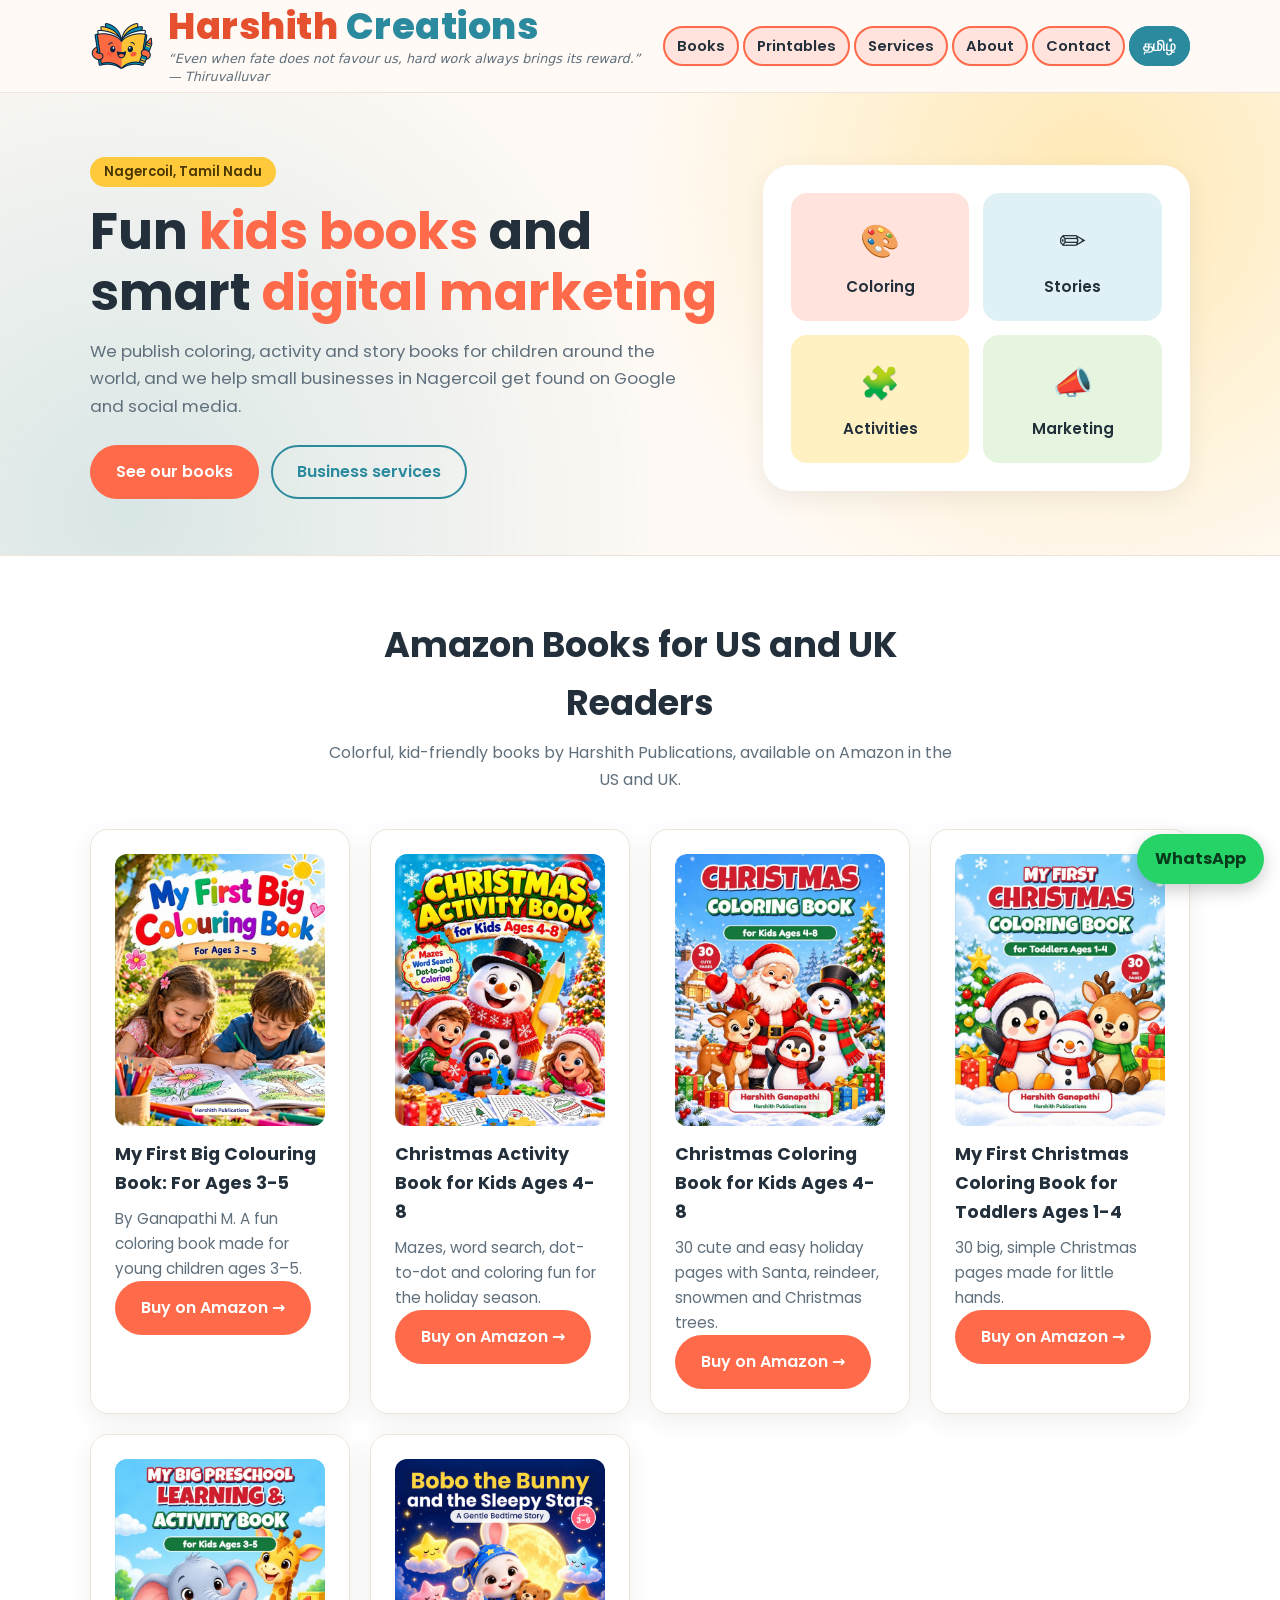
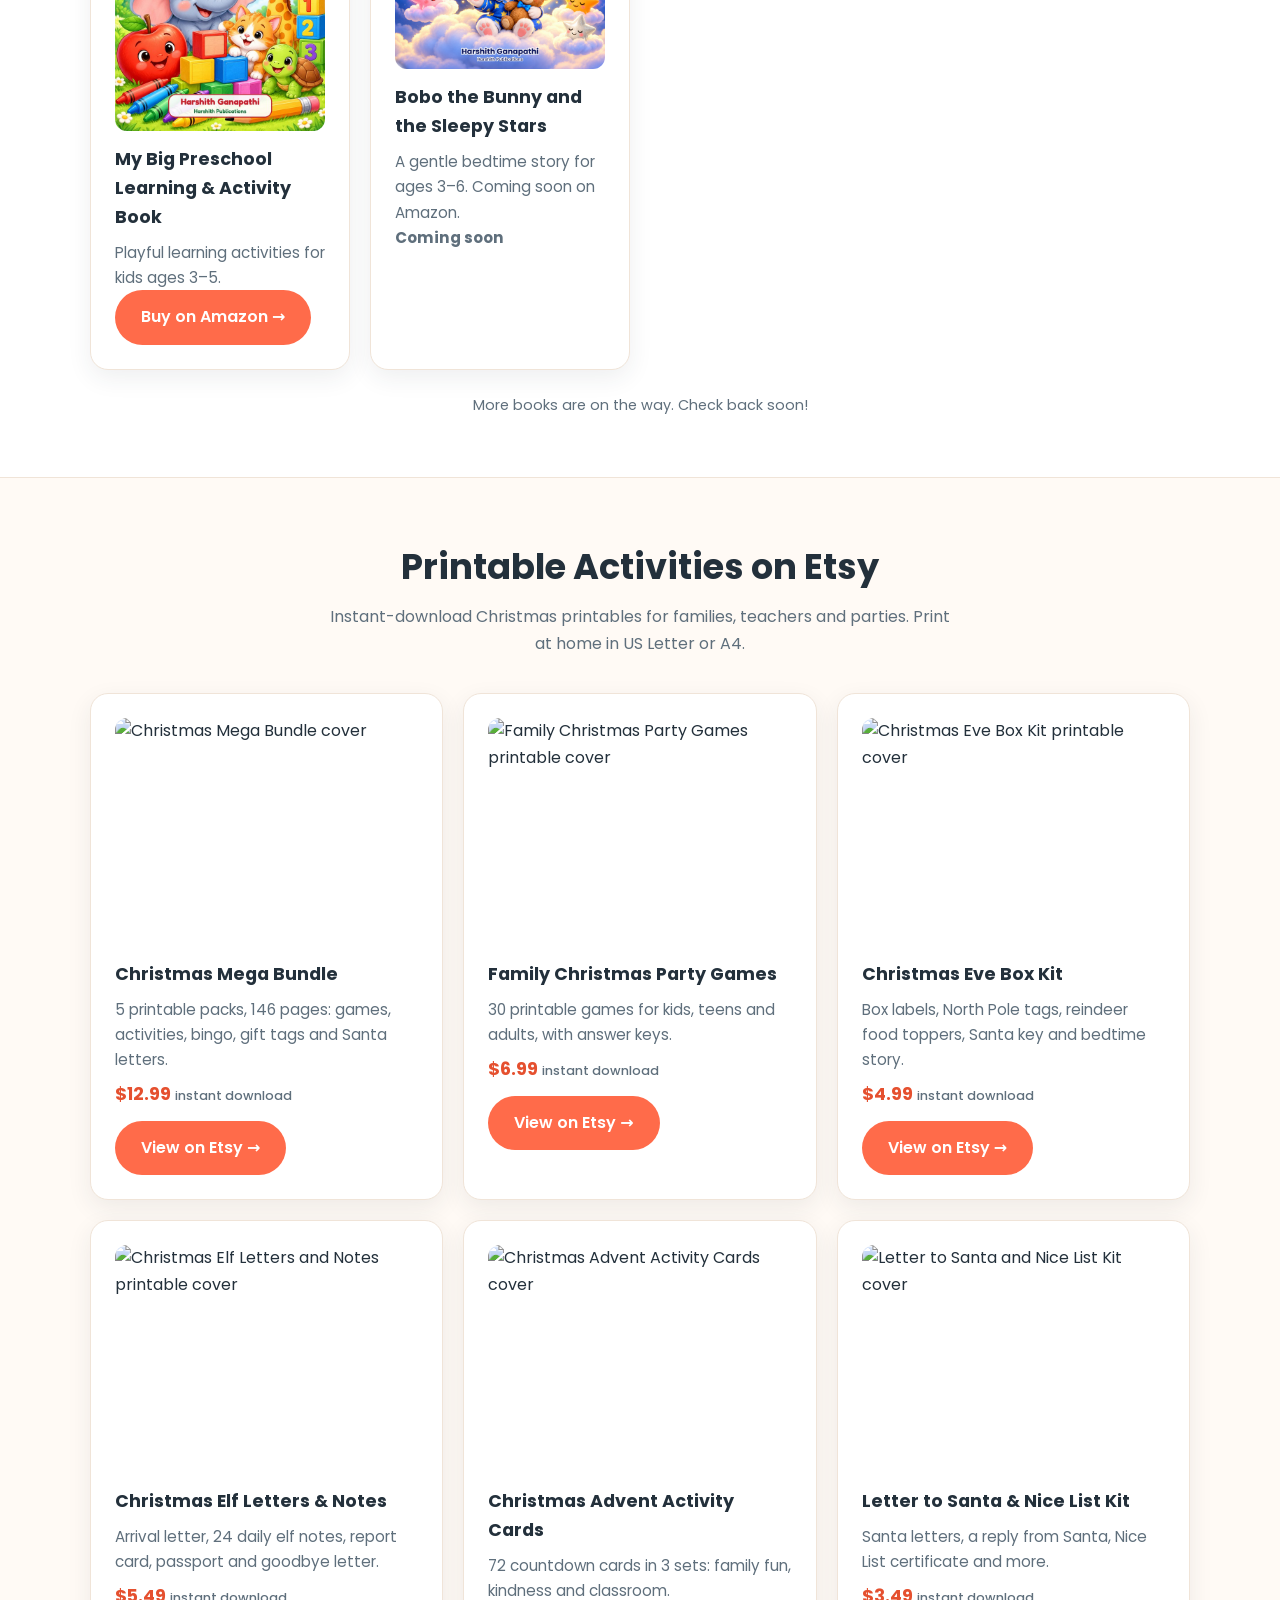
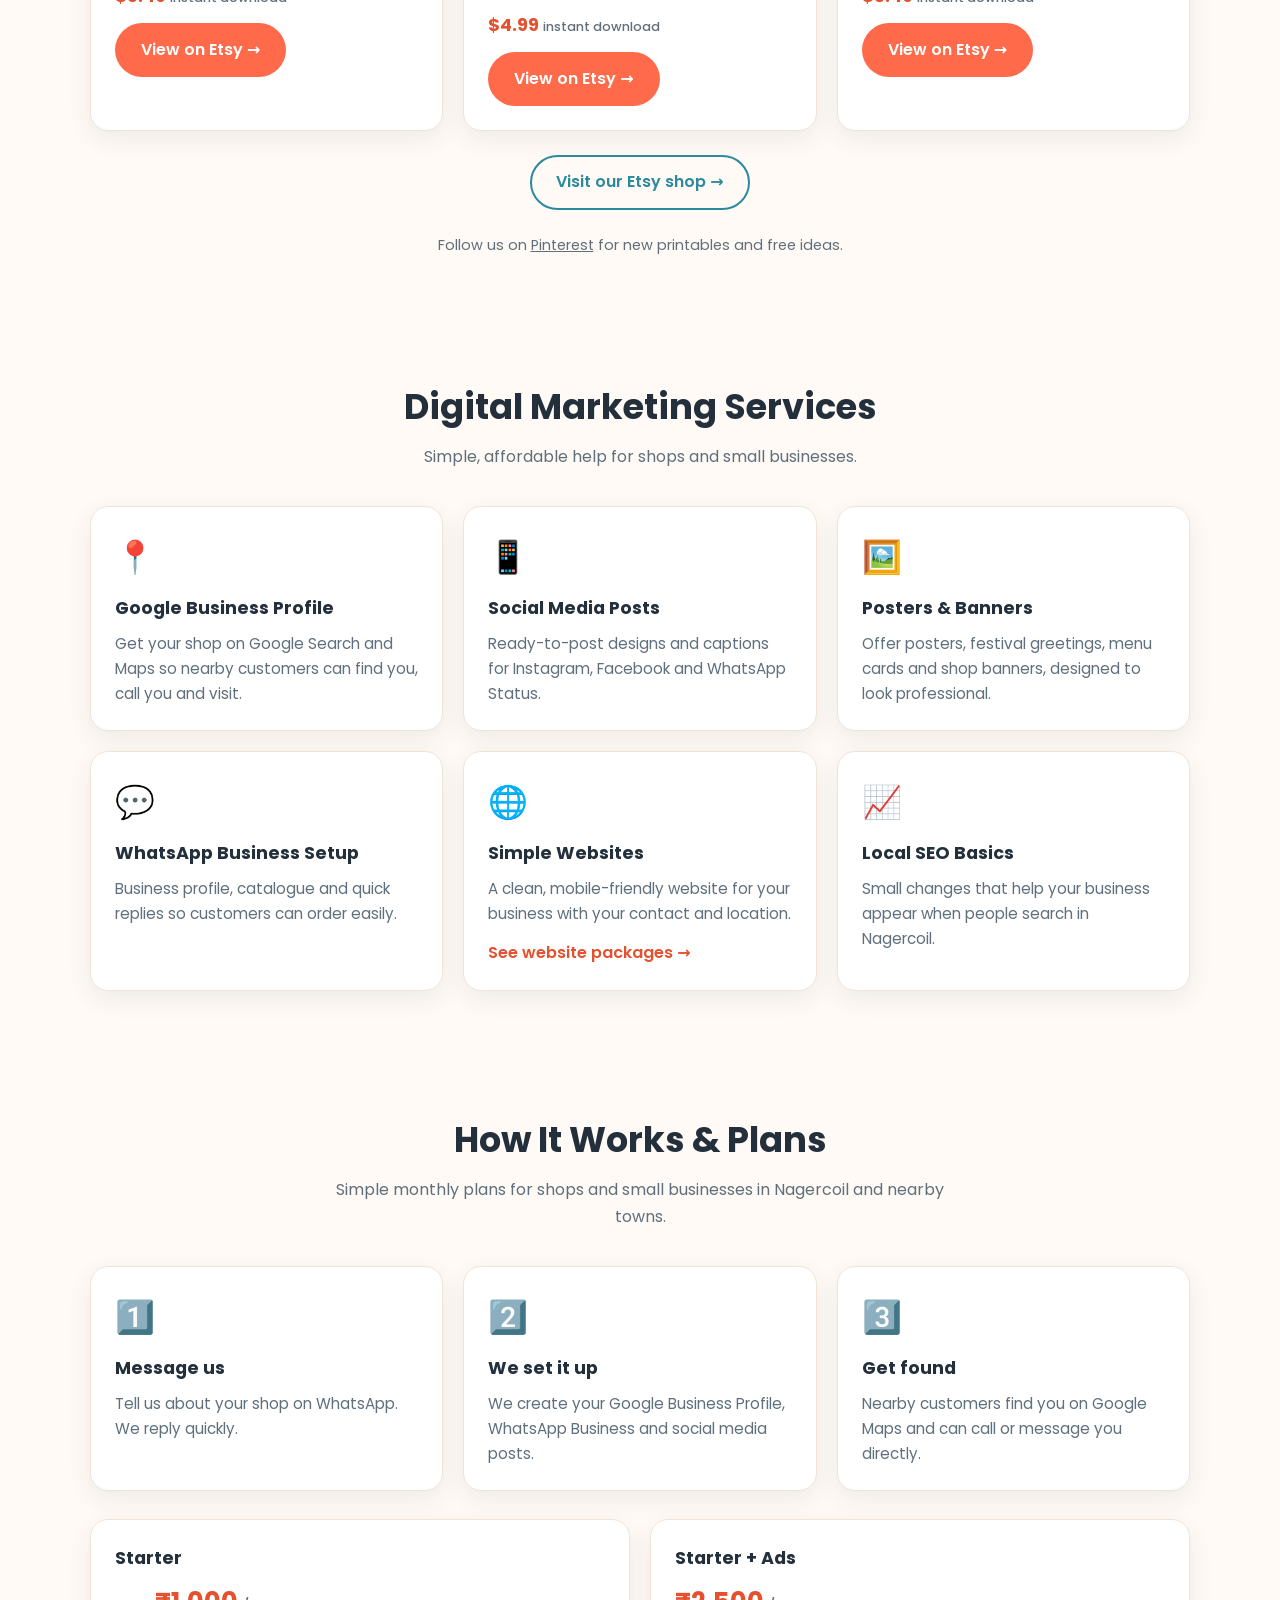
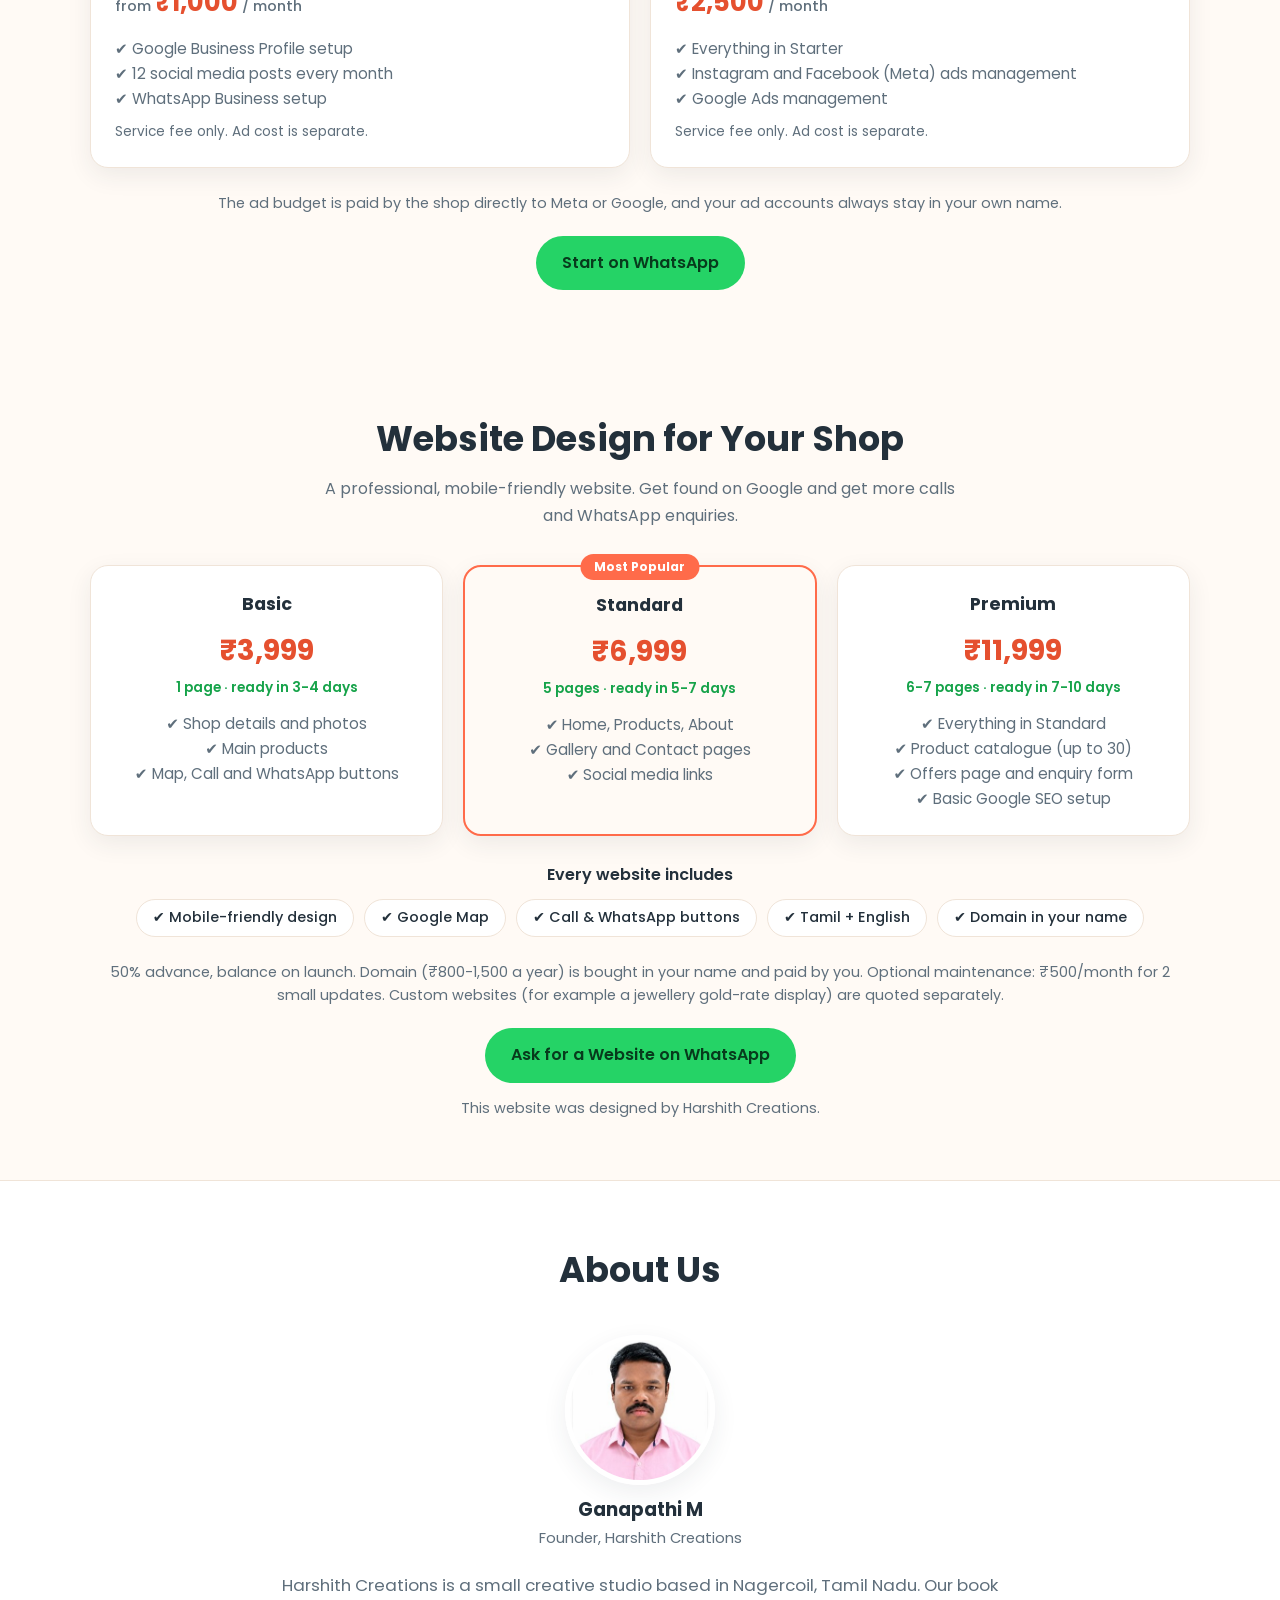
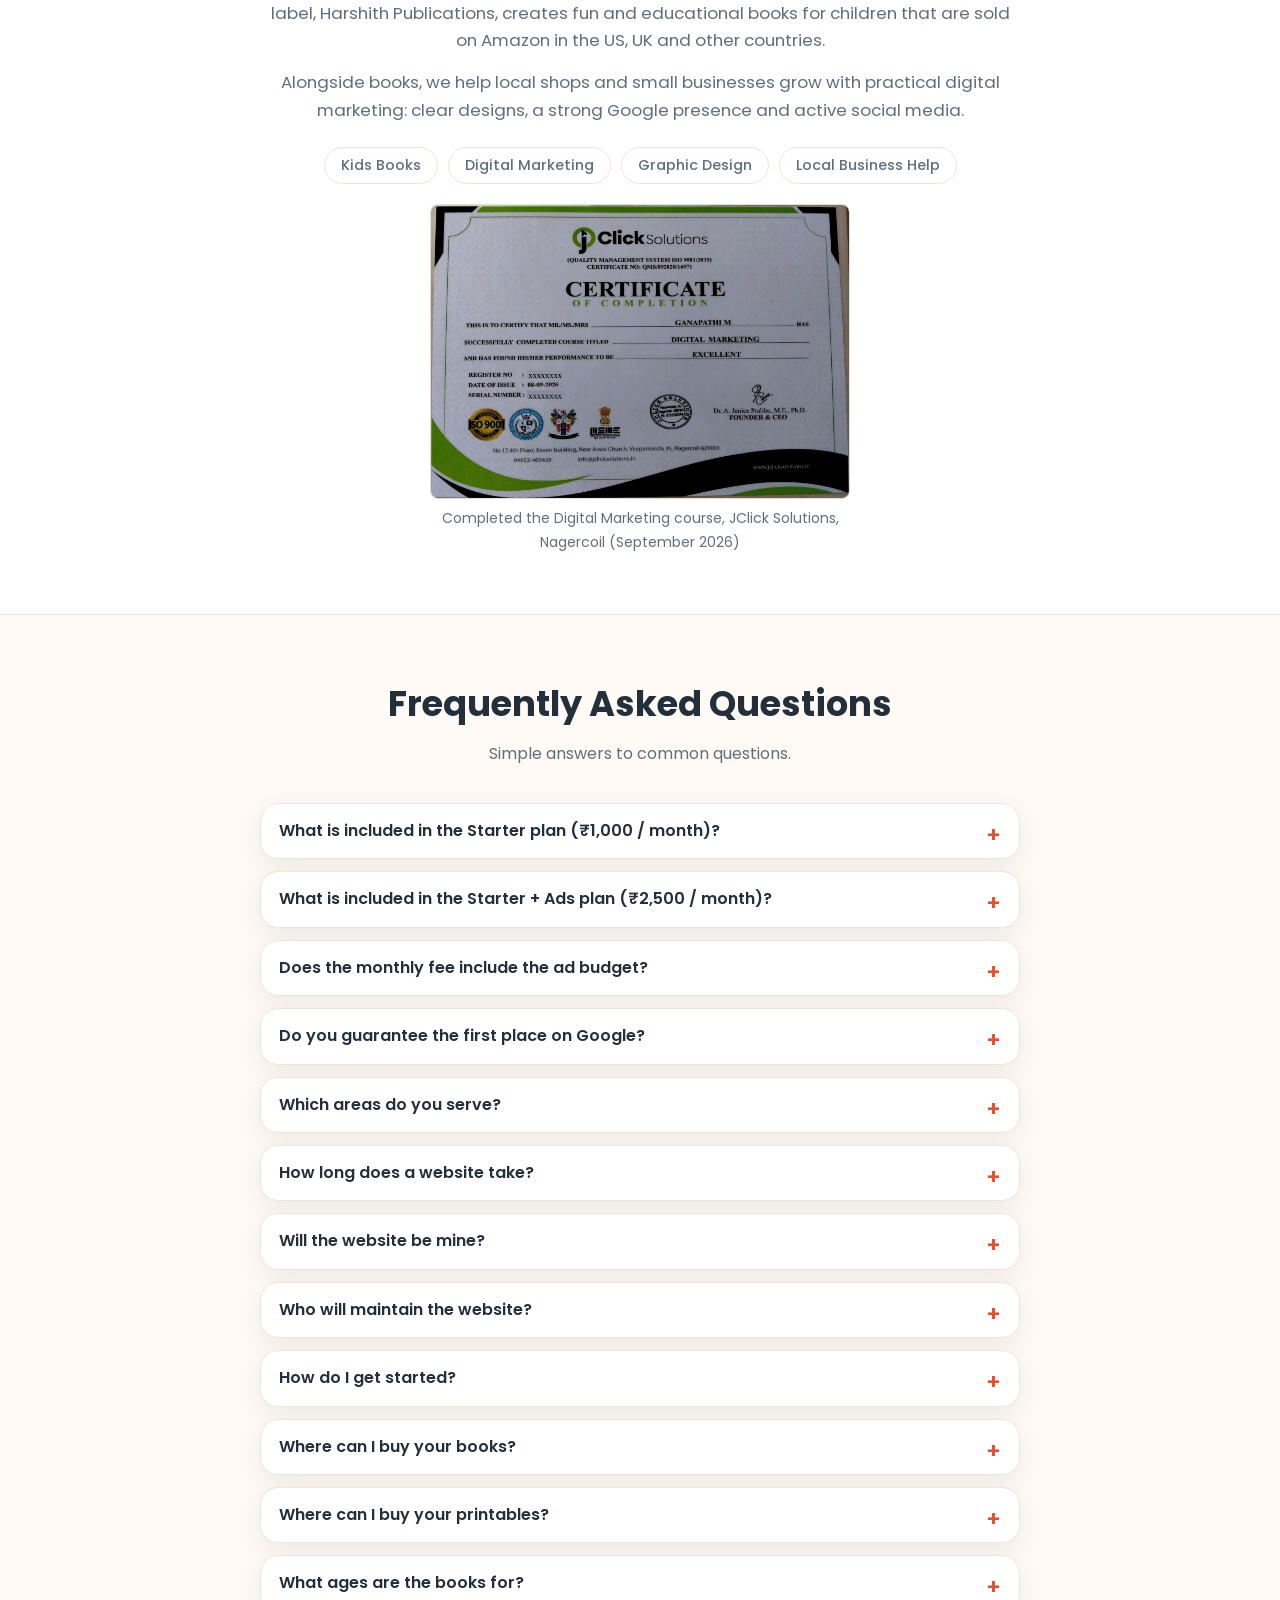
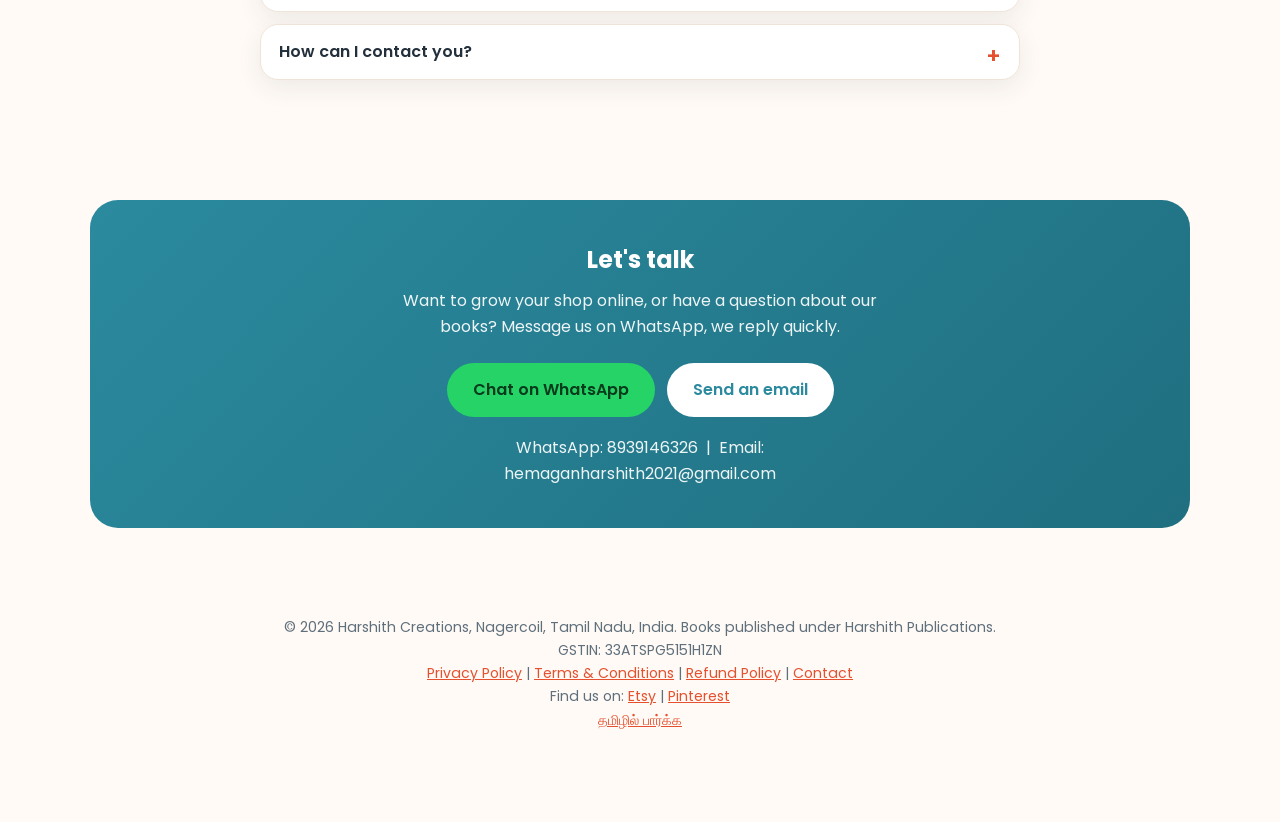
==== commit 1975247d: "Add Website Design packages section and FAQs (EN + TA) Co-Authored-By: Claude Opus 5.5 <noreply@anth" ====
--- a/index.html
+++ b/index.html
@@ -196,7 +196,7 @@
         <article class="card"><span class="icon">📱</span><h3>Social Media Posts</h3><p>Ready-to-post designs and captions for Instagram, Facebook and WhatsApp Status.</p></article>
         <article class="card"><span class="icon">🖼️</span><h3>Posters &amp; Banners</h3><p>Offer posters, festival greetings, menu cards and shop banners, designed to look professional.</p></article>
         <article class="card"><span class="icon">💬</span><h3>WhatsApp Business Setup</h3><p>Business profile, catalogue and quick replies so customers can order easily.</p></article>
-        <article class="card"><span class="icon">🌐</span><h3>Simple Websites</h3><p>A clean, mobile-friendly website for your business with your contact and location.</p></article>
+        <article class="card"><span class="icon">🌐</span><h3>Simple Websites</h3><p>A clean, mobile-friendly website for your business with your contact and location.</p><a class="link" href="#websites">See website packages →</a></article>
         <article class="card"><span class="icon">📈</span><h3>Local SEO Basics</h3><p>Small changes that help your business appear when people search in Nagercoil.</p></article>
       </div>
     </div>
@@ -235,6 +235,49 @@
       <div class="btn-row" style="justify-content:center;margin-top:20px">
         <a class="btn btn-wa" href="https://wa.me/918939146326?text=Hello%20Harshith%20Creations%2C%20I%20want%20to%20know%20about%20your%20plans" target="_blank" rel="noopener">Start on WhatsApp</a>
       </div>
+    </div>
+  </section>
+  <!-- WEBSITE PACKAGES -->
+  <section id="websites">
+    <div class="wrap">
+      <div class="section-head">
+        <h2>Website Design for Your Shop</h2>
+        <p>A professional, mobile-friendly website. Get found on Google and get more calls and WhatsApp enquiries.</p>
+      </div>
+      <div class="grid cols-3" style="margin-top:14px">
+        <article class="card" style="position:relative;text-align:center">
+          <h3>Basic</h3>
+          <p style="font-size:1.8rem;font-weight:700;color:var(--brand-dark);margin:4px 0 2px">₹3,999</p>
+          <p style="font-size:0.85rem;font-weight:600;color:#16a34a;margin-bottom:12px">1 page · ready in 3-4 days</p>
+          <p>✔ Shop details and photos</p>
+          <p>✔ Main products</p>
+          <p>✔ Map, Call and WhatsApp buttons</p>
+        </article>
+        <article class="card" style="position:relative;text-align:center;border:2px solid var(--brand);background:#fffaf5"><span style="position:absolute;top:-13px;left:50%;transform:translateX(-50%);background:var(--brand);color:#fff;font-size:0.75rem;font-weight:700;padding:3px 14px;border-radius:999px;white-space:nowrap">Most Popular</span>
+          <h3>Standard</h3>
+          <p style="font-size:1.8rem;font-weight:700;color:var(--brand-dark);margin:4px 0 2px">₹6,999</p>
+          <p style="font-size:0.85rem;font-weight:600;color:#16a34a;margin-bottom:12px">5 pages · ready in 5-7 days</p>
+          <p>✔ Home, Products, About</p>
+          <p>✔ Gallery and Contact pages</p>
+          <p>✔ Social media links</p>
+        </article>
+        <article class="card" style="position:relative;text-align:center">
+          <h3>Premium</h3>
+          <p style="font-size:1.8rem;font-weight:700;color:var(--brand-dark);margin:4px 0 2px">₹11,999</p>
+          <p style="font-size:0.85rem;font-weight:600;color:#16a34a;margin-bottom:12px">6-7 pages · ready in 7-10 days</p>
+          <p>✔ Everything in Standard</p>
+          <p>✔ Product catalogue (up to 30)</p>
+          <p>✔ Offers page and enquiry form</p>
+          <p>✔ Basic Google SEO setup</p>
+        </article>
+      </div>
+      <p style="text-align:center;font-weight:600;margin-top:26px">Every website includes</p>
+      <div class="chips" style="margin-top:10px"><span class="chip">✔ Mobile-friendly design</span><span class="chip">✔ Google Map</span><span class="chip">✔ Call &amp; WhatsApp buttons</span><span class="chip">✔ Tamil + English</span><span class="chip">✔ Domain in your name</span></div>
+      <p class="note">50% advance, balance on launch. Domain (₹800-1,500 a year) is bought in your name and paid by you. Optional maintenance: ₹500/month for 2 small updates. Custom websites (for example a jewellery gold-rate display) are quoted separately.</p>
+      <div class="btn-row" style="justify-content:center;margin-top:20px">
+        <a class="btn btn-wa" href="https://wa.me/918939146326?text=Hello%20Harshith%20Creations%2C%20I%20want%20a%20website%20for%20my%20shop" target="_blank" rel="noopener">Ask for a Website on WhatsApp</a>
+      </div>
+      <p class="note" style="margin-top:14px">This website was designed by Harshith Creations.</p>
     </div>
   </section>
   <!-- ABOUT -->
@@ -289,6 +332,18 @@
                    <p>Shops and small businesses across the whole of Kanyakumari district and Tirunelveli district, including Nagercoil and Radhapuram.</p>
         </details>
         <details>
+          <summary>How long does a website take?</summary>
+          <p>Basic 3-4 days, Standard 5-7 days and Premium 7-10 days, counted from the day we receive all your photos and details. Connecting your domain can take 1-2 extra days.</p>
+        </details>
+        <details>
+          <summary>Will the website be mine?</summary>
+          <p>Yes. The domain is bought in your name and you pay for it directly (₹800-1,500 a year). We only design and update the website.</p>
+        </details>
+        <details>
+          <summary>Who will maintain the website?</summary>
+          <p>We will. With the optional maintenance (₹500/month) we make 2 small changes every month, such as prices, photos or offers. Without maintenance, each change is ₹300.</p>
+        </details>
+        <details>
           <summary>How do I get started?</summary>
           <p>Send us a message on WhatsApp and tell us about your shop. We take care of the rest.</p>
         </details>
--- a/style.css
+++ b/style.css
@@ -294,3 +294,10 @@
 .faq details[open] summary::after { content: "−"; }
 .faq details p { color: var(--muted); margin-top: 10px; font-size: 0.95rem; }
 
+
+/* Header fix (Nov 2026): keep logo name and menu buttons on one line each; on medium screens the menu moves below the logo */
+.logo .logo-text, .nav-links a { white-space: nowrap; }
+@media (min-width: 721px) and (max-width: 1240px) {
+  .nav { flex-wrap: wrap; row-gap: 10px; padding: 10px 0 12px; }
+  .nav-links { width: 100%; flex-wrap: wrap; justify-content: flex-start; gap: 6px; }
+}
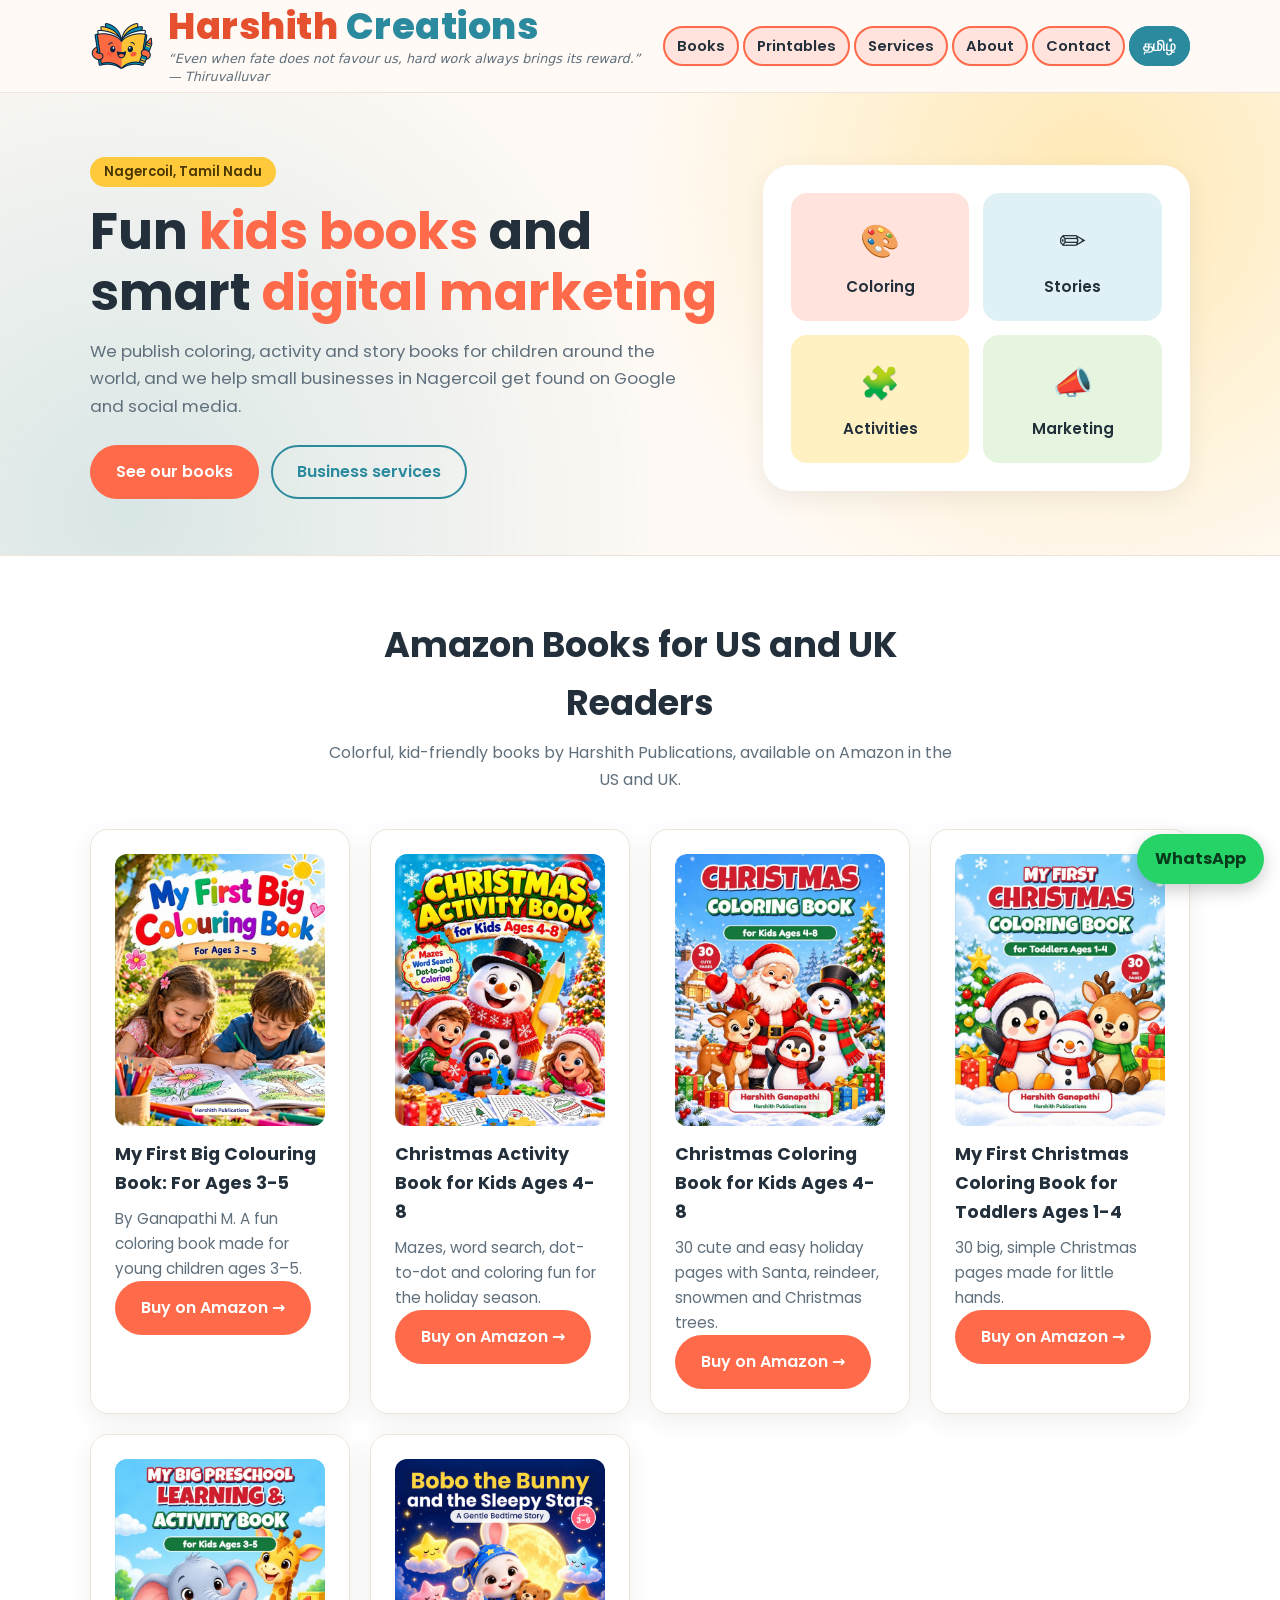
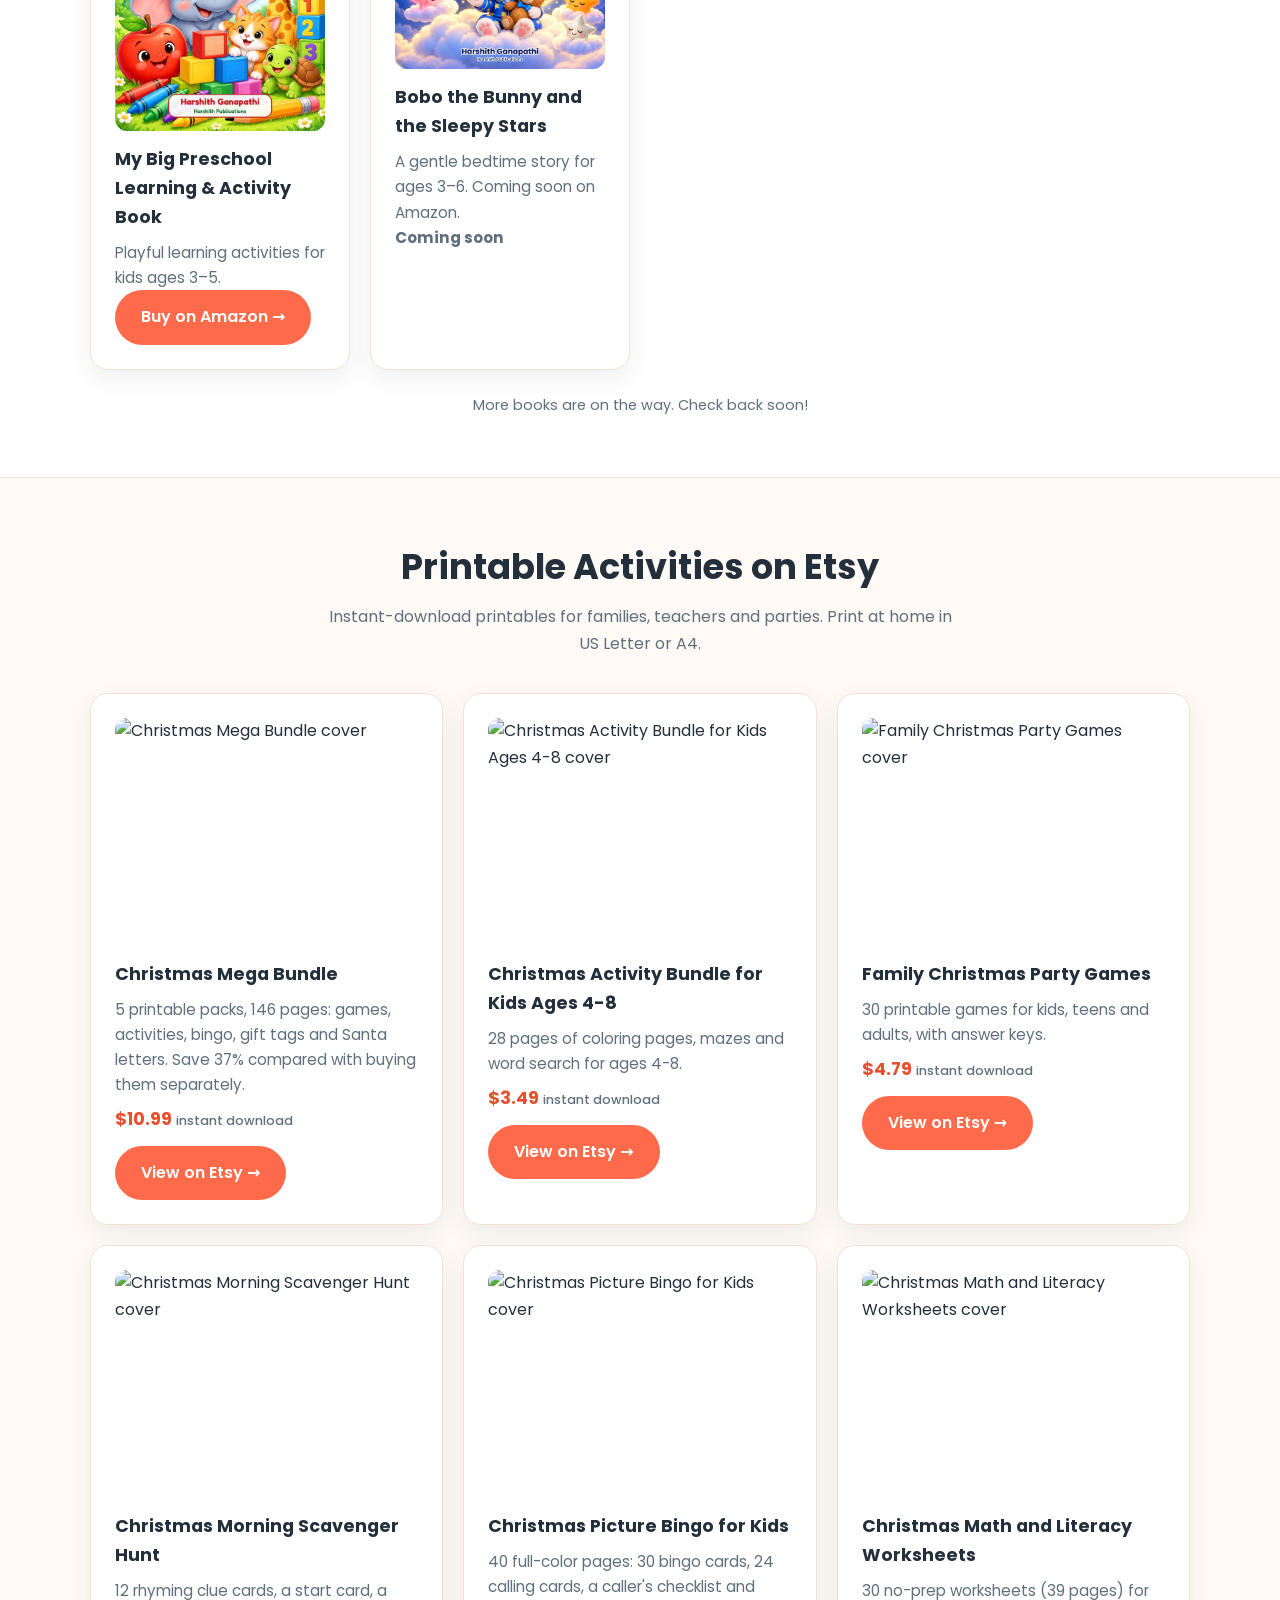
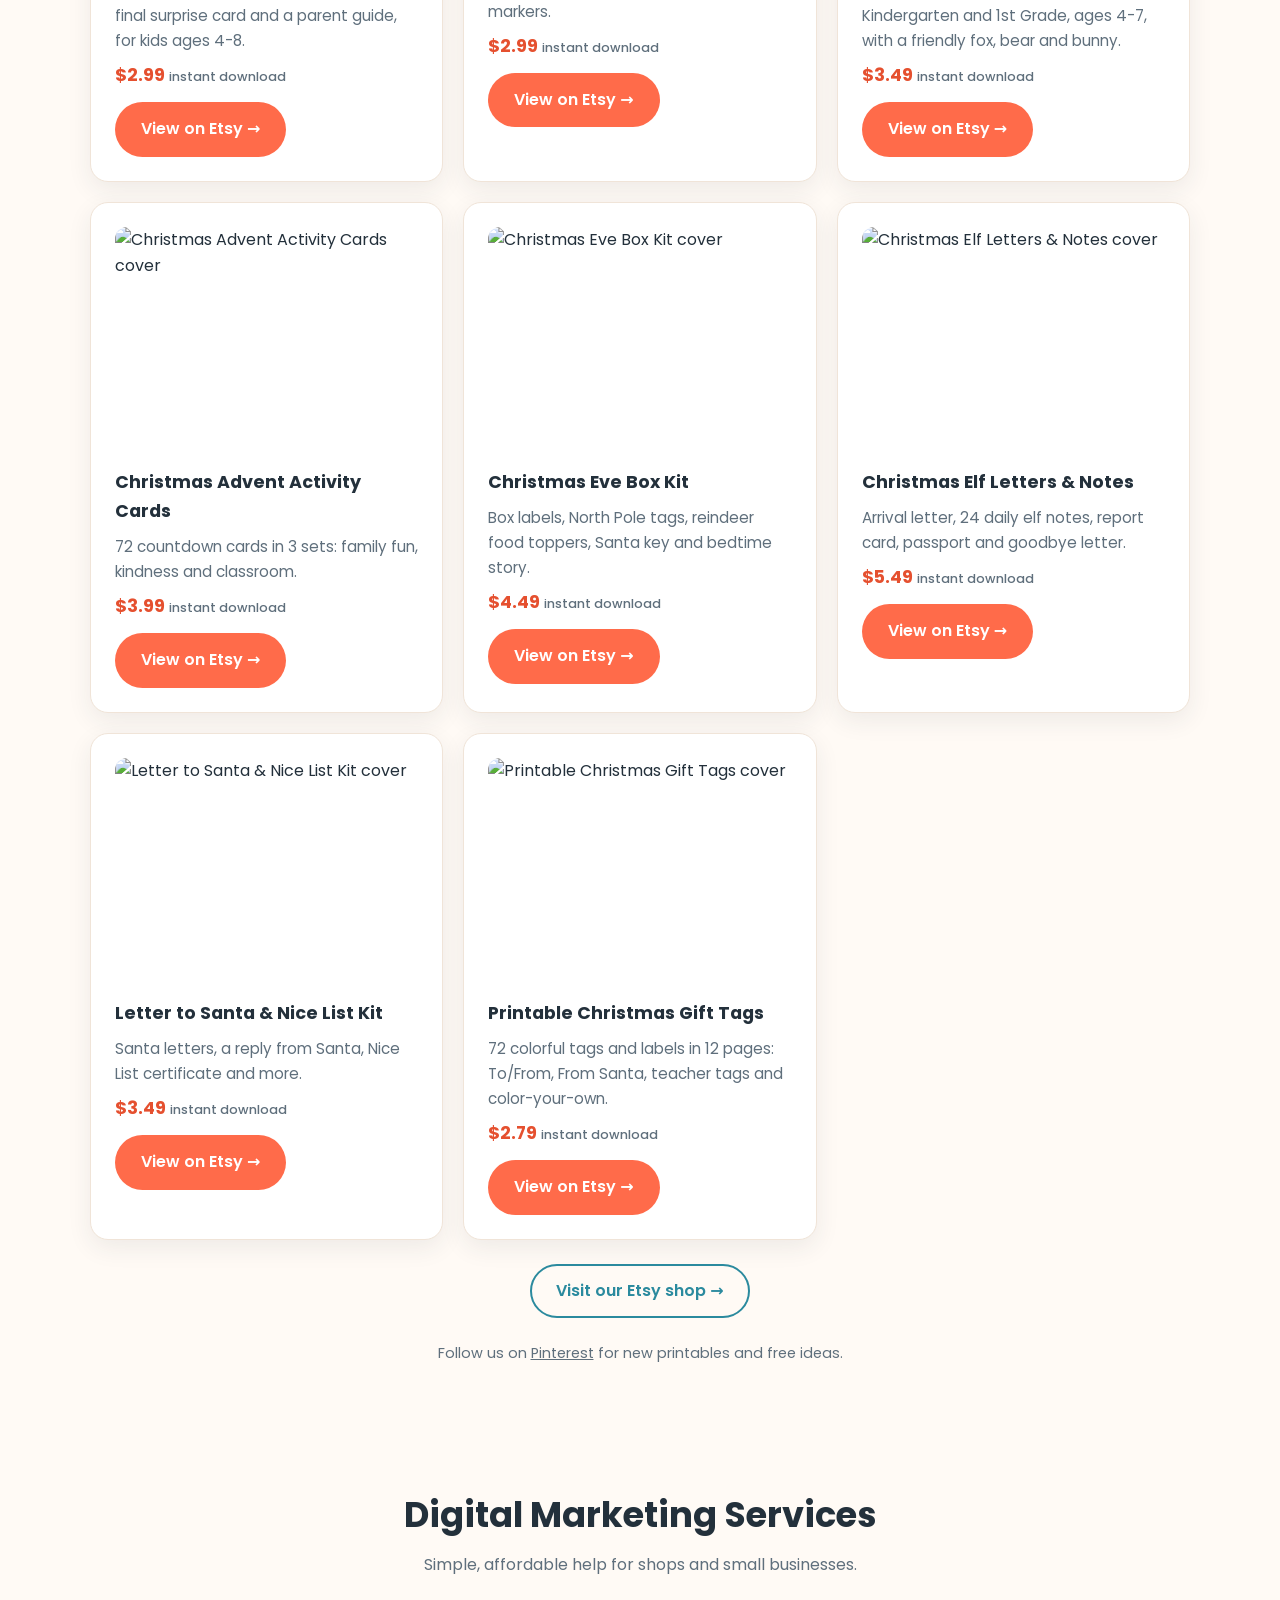
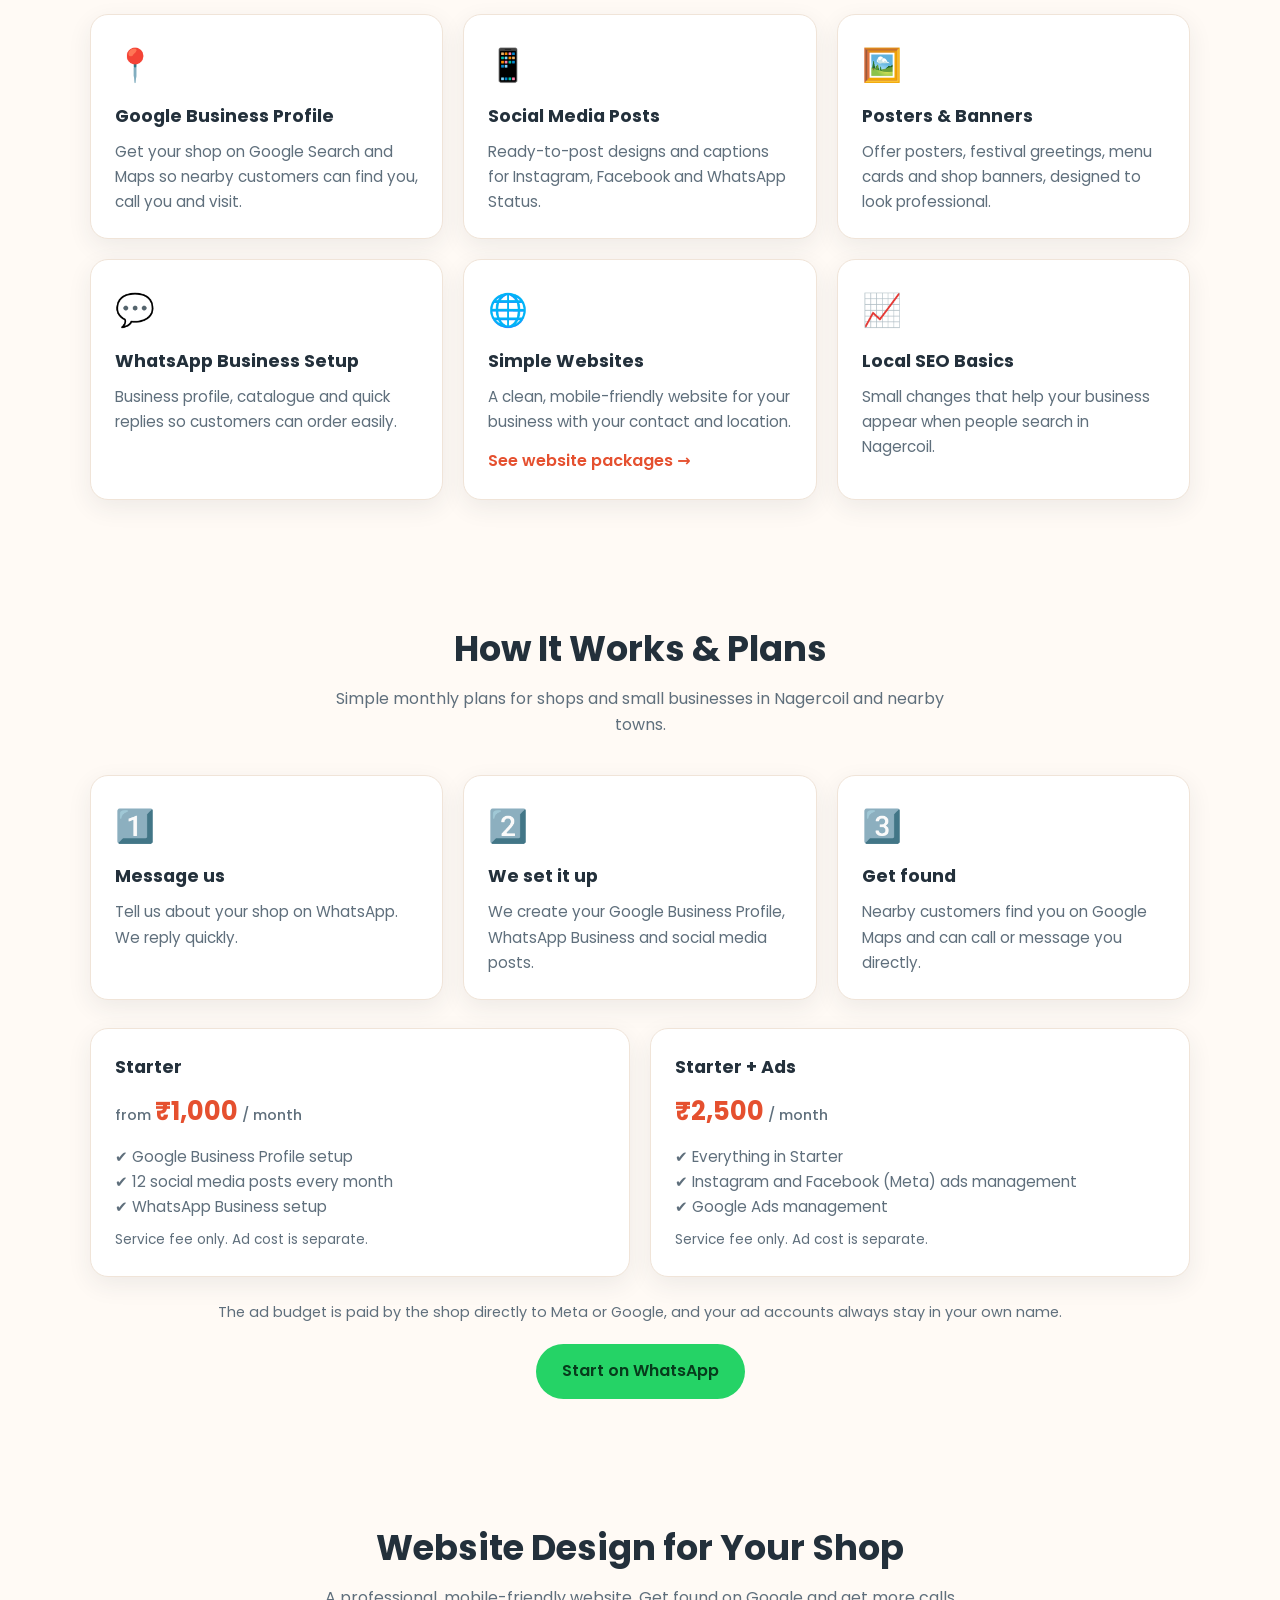
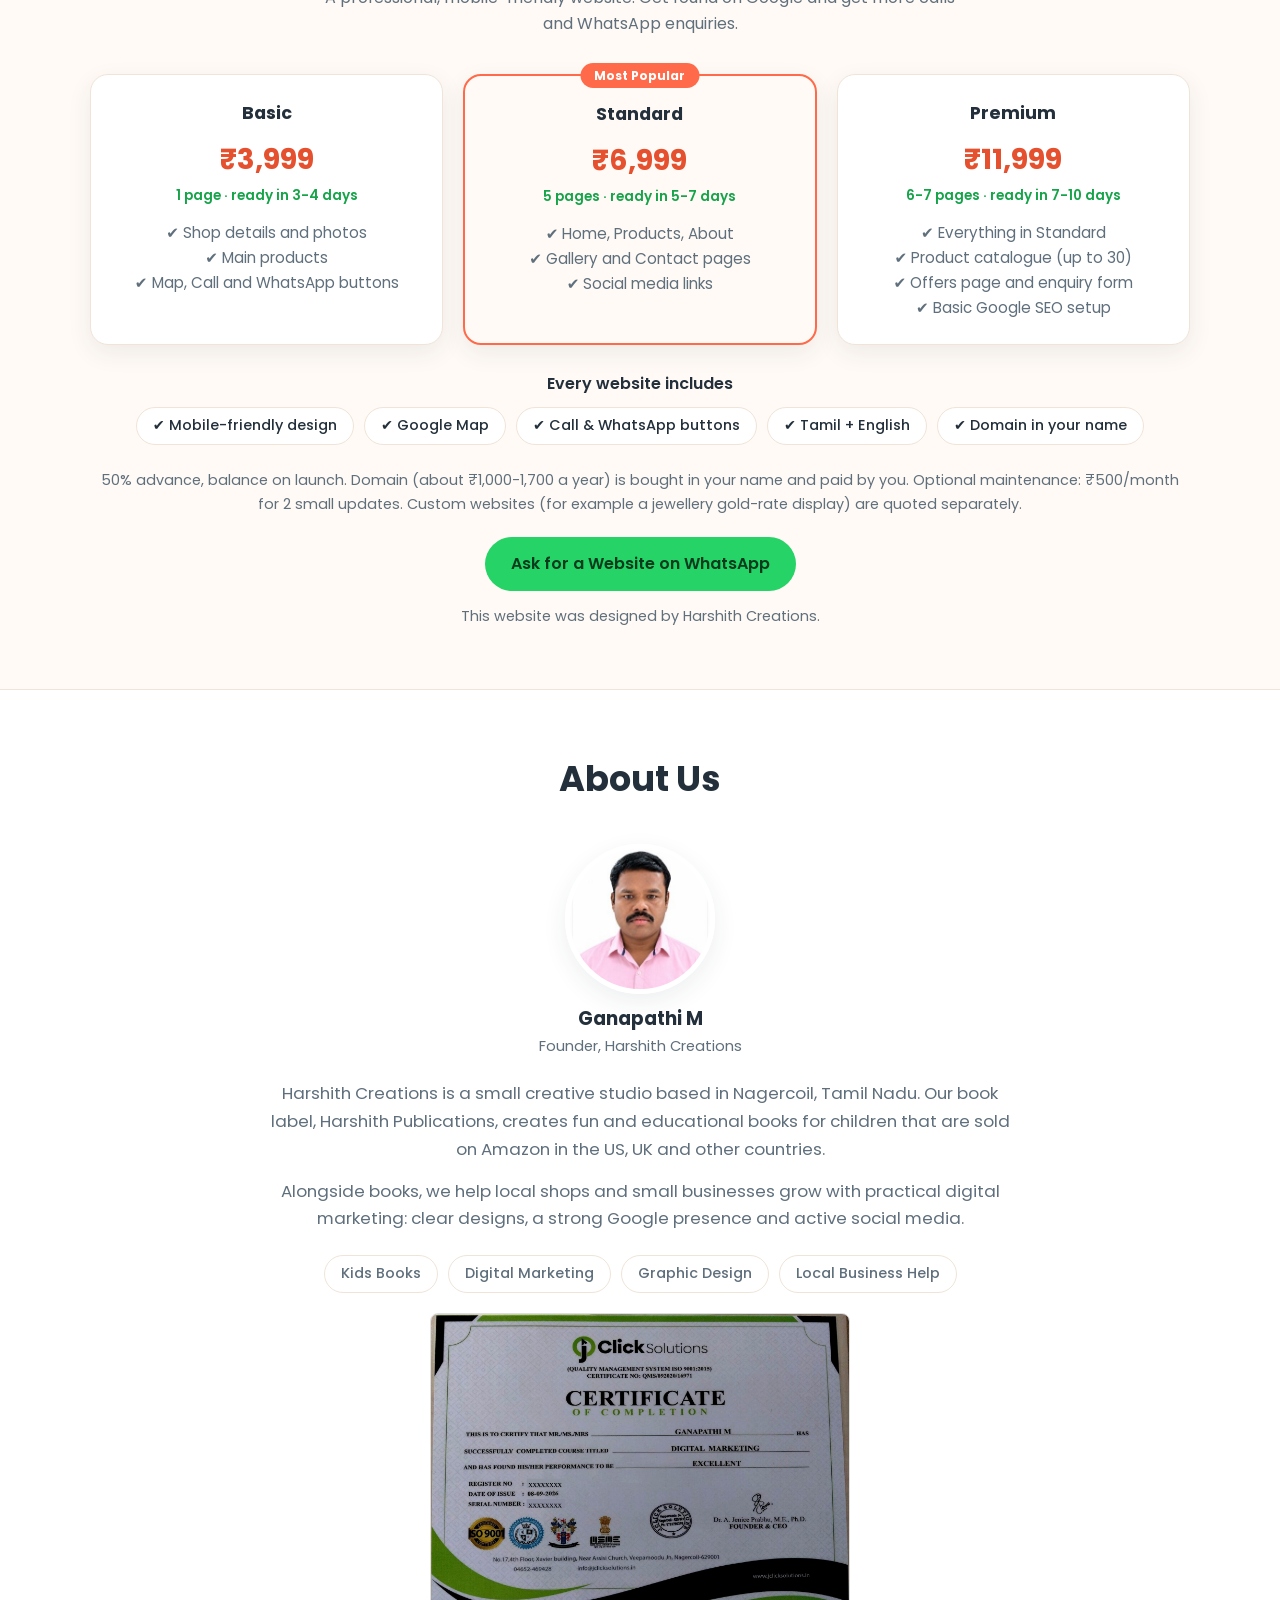
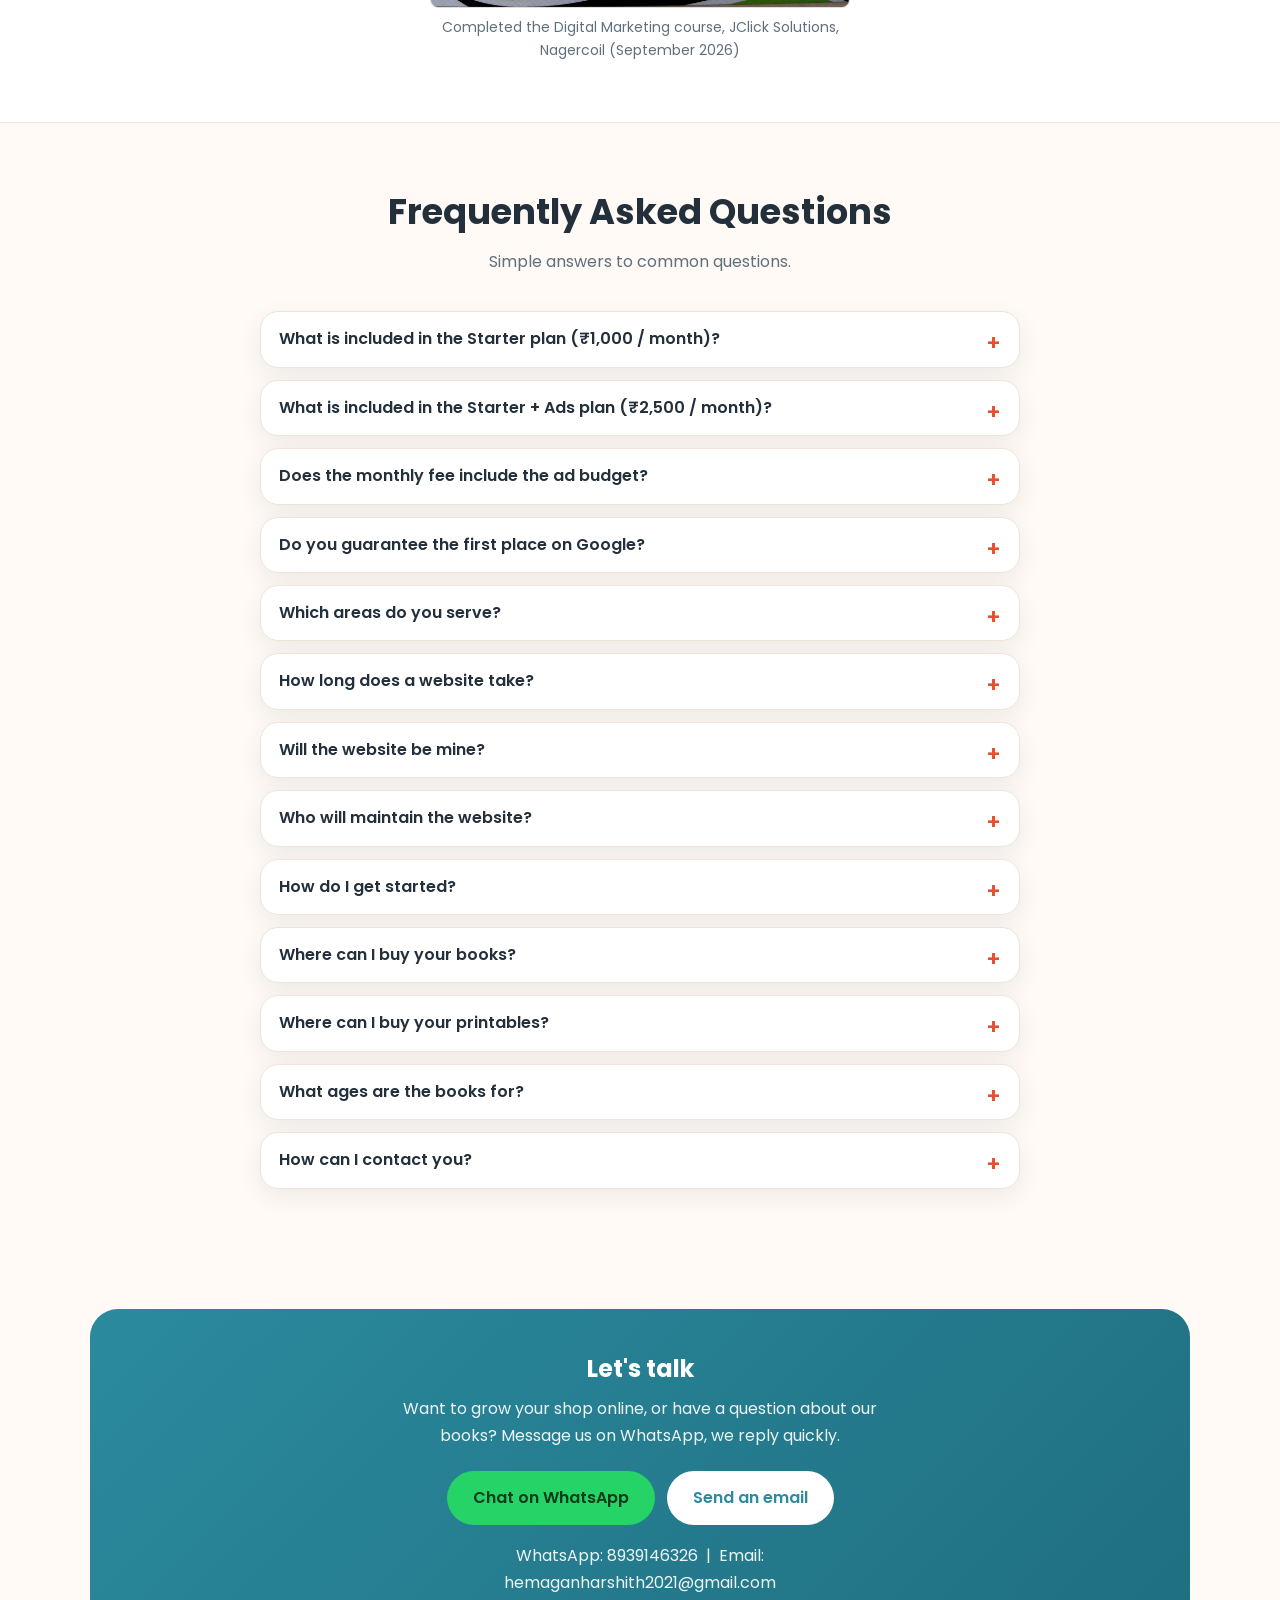
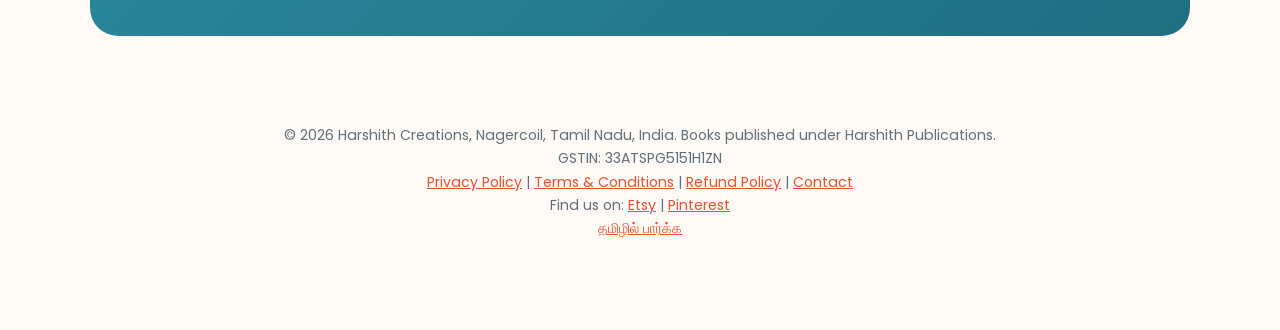
==== commit fb9abfd1: "Printables section: all 11 Etsy listings with current USD prices, links and covers (loaded from prin" ====
--- a/index.html
+++ b/index.html
@@ -126,56 +126,15 @@
     </div>
   </section>
 
-  <!-- ETSY PRINTABLES -->
+  <!-- ETSY PRINTABLES (cards are generated from printables.js: edit that file to add or change products) -->
   <section id="printables">
     <div class="wrap">
       <div class="section-head">
         <h2>Printable Activities on Etsy</h2>
-        <p>Instant-download Christmas printables for families, teachers and parties. Print at home in US Letter or A4.</p>
-      </div>
-      <div class="grid cols-3">
-        <article class="card">
-          <img src="etsy-mega.jpg" onerror="this.onerror=null;this.src='https://i.etsystatic.com/68895189/r/il/703cfe/8791648814/il_1080xN.8791648814_nfoy.jpg'" width="800" height="600" alt="Christmas Mega Bundle cover" loading="lazy" style="width:100%;height:auto;aspect-ratio:4/3;object-fit:cover;border-radius:12px;margin-bottom:14px">
-          <h3>Christmas Mega Bundle</h3>
-          <p>5 printable packs, 146 pages: games, activities, bingo, gift tags and Santa letters.</p>
-          <p style="font-weight:700;color:var(--brand-dark);font-size:1.1rem;margin:8px 0 12px">$12.99 <span style="font-size:0.8rem;font-weight:500;color:var(--muted)">instant download</span></p>
-          <a class="btn btn-primary" href="https://www.etsy.com/listing/4609153324" target="_blank" rel="noopener noreferrer">View on Etsy →</a>
-        </article>
-        <article class="card">
-          <img src="etsy-party-games.jpg" onerror="this.onerror=null;this.src='https://i.etsystatic.com/68895189/r/il/efb8dd/8839020935/il_1080xN.8839020935_l7sw.jpg'" width="800" height="600" alt="Family Christmas Party Games printable cover" loading="lazy" style="width:100%;height:auto;aspect-ratio:4/3;object-fit:cover;border-radius:12px;margin-bottom:14px">
-          <h3>Family Christmas Party Games</h3>
-          <p>30 printable games for kids, teens and adults, with answer keys.</p>
-          <p style="font-weight:700;color:var(--brand-dark);font-size:1.1rem;margin:8px 0 12px">$6.99 <span style="font-size:0.8rem;font-weight:500;color:var(--muted)">instant download</span></p>
-          <a class="btn btn-primary" href="https://www.etsy.com/listing/4609100782" target="_blank" rel="noopener noreferrer">View on Etsy →</a>
-        </article>
-        <article class="card">
-          <img src="etsy-eve-box.jpg" onerror="this.onerror=null;this.src='https://i.etsystatic.com/68895189/r/il/6b3d89/8841259391/il_1080xN.8841259391_fwhl.jpg'" width="800" height="600" alt="Christmas Eve Box Kit printable cover" loading="lazy" style="width:100%;height:auto;aspect-ratio:4/3;object-fit:cover;border-radius:12px;margin-bottom:14px">
-          <h3>Christmas Eve Box Kit</h3>
-          <p>Box labels, North Pole tags, reindeer food toppers, Santa key and bedtime story.</p>
-          <p style="font-weight:700;color:var(--brand-dark);font-size:1.1rem;margin:8px 0 12px">$4.99 <span style="font-size:0.8rem;font-weight:500;color:var(--muted)">instant download</span></p>
-          <a class="btn btn-primary" href="https://www.etsy.com/listing/4609383986" target="_blank" rel="noopener noreferrer">View on Etsy →</a>
-        </article>
-        <article class="card">
-          <img src="etsy-elf.jpg" onerror="this.onerror=null;this.src='https://i.etsystatic.com/68895189/r/il/9a318e/8793559816/il_1080xN.8793559816_krmk.jpg'" width="800" height="600" alt="Christmas Elf Letters and Notes printable cover" loading="lazy" style="width:100%;height:auto;aspect-ratio:4/3;object-fit:cover;border-radius:12px;margin-bottom:14px">
-          <h3>Christmas Elf Letters &amp; Notes</h3>
-          <p>Arrival letter, 24 daily elf notes, report card, passport and goodbye letter.</p>
-          <p style="font-weight:700;color:var(--brand-dark);font-size:1.1rem;margin:8px 0 12px">$5.49 <span style="font-size:0.8rem;font-weight:500;color:var(--muted)">instant download</span></p>
-          <a class="btn btn-primary" href="https://www.etsy.com/listing/4609376159" target="_blank" rel="noopener noreferrer">View on Etsy →</a>
-        </article>
-        <article class="card">
-          <img src="etsy-advent.jpg" onerror="this.onerror=null;this.src='https://i.etsystatic.com/68895189/r/il/bf3f5c/8791808228/il_1080xN.8791808228_c9r1.jpg'" width="800" height="600" alt="Christmas Advent Activity Cards cover" loading="lazy" style="width:100%;height:auto;aspect-ratio:4/3;object-fit:cover;border-radius:12px;margin-bottom:14px">
-          <h3>Christmas Advent Activity Cards</h3>
-          <p>72 countdown cards in 3 sets: family fun, kindness and classroom.</p>
-          <p style="font-weight:700;color:var(--brand-dark);font-size:1.1rem;margin:8px 0 12px">$4.99 <span style="font-size:0.8rem;font-weight:500;color:var(--muted)">instant download</span></p>
-          <a class="btn btn-primary" href="https://www.etsy.com/listing/4609147819" target="_blank" rel="noopener noreferrer">View on Etsy →</a>
-        </article>
-        <article class="card">
-          <img src="etsy-santa-kit.jpg" onerror="this.onerror=null;this.src='https://i.etsystatic.com/68895189/r/il/baa99f/8785678218/il_1080xN.8785678218_sp41.jpg'" width="800" height="600" alt="Letter to Santa and Nice List Kit cover" loading="lazy" style="width:100%;height:auto;aspect-ratio:4/3;object-fit:cover;border-radius:12px;margin-bottom:14px">
-          <h3>Letter to Santa &amp; Nice List Kit</h3>
-          <p>Santa letters, a reply from Santa, Nice List certificate and more.</p>
-          <p style="font-weight:700;color:var(--brand-dark);font-size:1.1rem;margin:8px 0 12px">$3.49 <span style="font-size:0.8rem;font-weight:500;color:var(--muted)">instant download</span></p>
-          <a class="btn btn-primary" href="https://www.etsy.com/listing/4608411950" target="_blank" rel="noopener noreferrer">View on Etsy →</a>
-        </article>
+        <p>Instant-download printables for families, teachers and parties. Print at home in US Letter or A4.</p>
+      </div>
+      <div class="grid cols-3" id="printables-grid">
+        <noscript><p><a href="https://www.etsy.com/shop/GHPublicationsCo" target="_blank" rel="noopener noreferrer">See all our printables on Etsy →</a></p></noscript>
       </div>
       <div class="btn-row" style="justify-content:center;margin-top:24px">
         <a class="btn btn-outline" href="https://www.etsy.com/shop/GHPublicationsCo" target="_blank" rel="noopener noreferrer">Visit our Etsy shop →</a>
@@ -273,7 +232,7 @@
       </div>
       <p style="text-align:center;font-weight:600;margin-top:26px">Every website includes</p>
       <div class="chips" style="margin-top:10px"><span class="chip">✔ Mobile-friendly design</span><span class="chip">✔ Google Map</span><span class="chip">✔ Call &amp; WhatsApp buttons</span><span class="chip">✔ Tamil + English</span><span class="chip">✔ Domain in your name</span></div>
-      <p class="note">50% advance, balance on launch. Domain (₹800-1,500 a year) is bought in your name and paid by you. Optional maintenance: ₹500/month for 2 small updates. Custom websites (for example a jewellery gold-rate display) are quoted separately.</p>
+      <p class="note">50% advance, balance on launch. Domain (about ₹1,000-1,700 a year) is bought in your name and paid by you. Optional maintenance: ₹500/month for 2 small updates. Custom websites (for example a jewellery gold-rate display) are quoted separately.</p>
       <div class="btn-row" style="justify-content:center;margin-top:20px">
         <a class="btn btn-wa" href="https://wa.me/918939146326?text=Hello%20Harshith%20Creations%2C%20I%20want%20a%20website%20for%20my%20shop" target="_blank" rel="noopener">Ask for a Website on WhatsApp</a>
       </div>
@@ -337,7 +296,7 @@
         </details>
         <details>
           <summary>Will the website be mine?</summary>
-          <p>Yes. The domain is bought in your name and you pay for it directly (₹800-1,500 a year). We only design and update the website.</p>
+          <p>Yes. The domain is bought in your name and you pay for it directly (about ₹1,000-1,700 a year). We only design and update the website.</p>
         </details>
         <details>
           <summary>Who will maintain the website?</summary>
@@ -396,5 +355,6 @@
 
 <a class="wa-float" href="https://wa.me/918939146326?text=Hello%20Harshith%20Creations" target="_blank" rel="noopener" aria-label="Chat on WhatsApp">WhatsApp</a>
 
+<script src="printables.js?v=1"></script>
 </body>
 </html>
